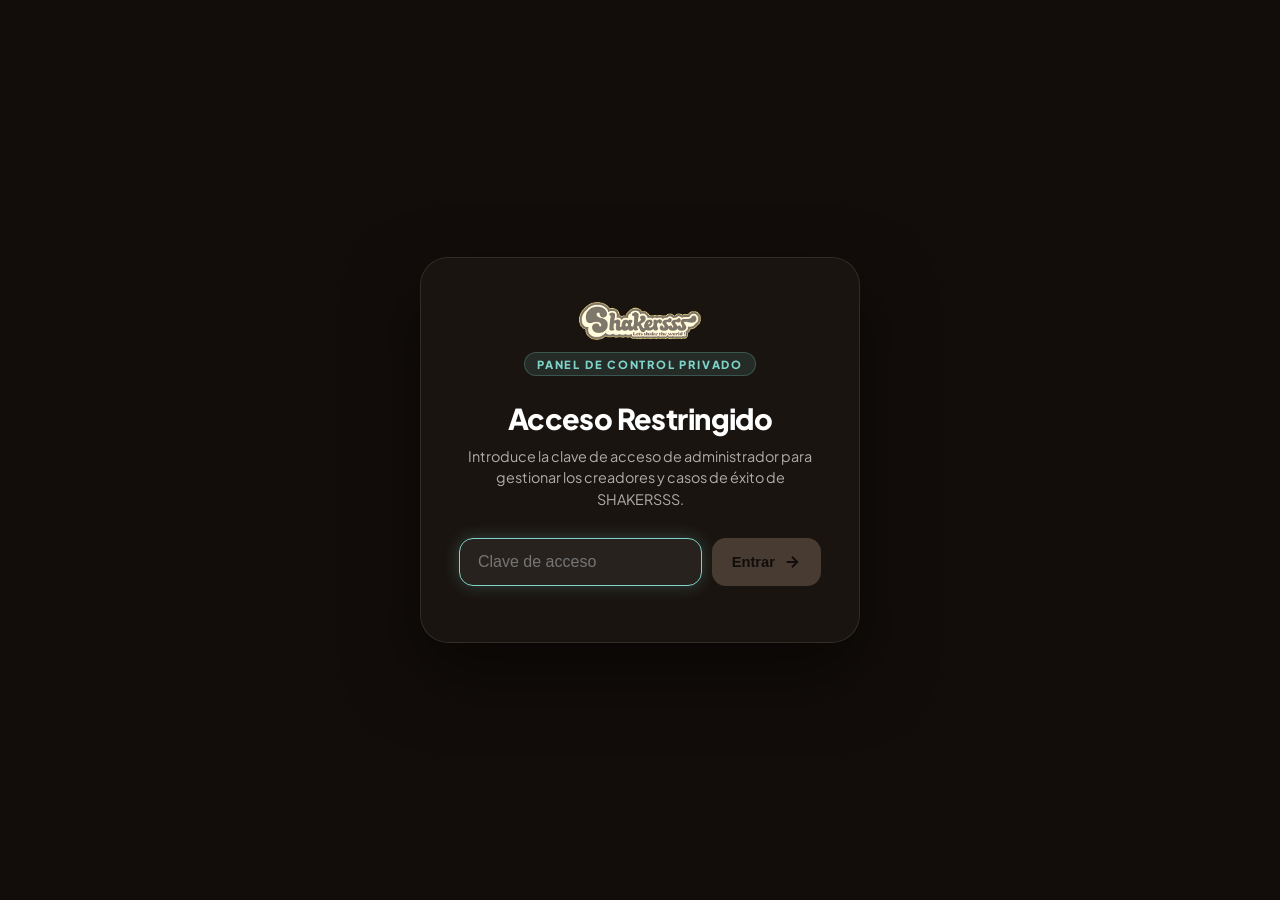
==== admin.html @ 3b6d0bcb "Initial commit: SHAKERSSS complete site (index, roster, contact, admin CMS)" ====
<!DOCTYPE html>
<html lang="es">
<head>
    <meta charset="UTF-8">
    <meta name="viewport" content="width=device-width, initial-scale=1.0">
    <title>SHAKERSSS — CMS Admin Panel</title>
    <meta name="robots" content="noindex, nofollow">
    <link rel="preconnect" href="https://fonts.googleapis.com">
    <link rel="preconnect" href="https://fonts.gstatic.com" crossorigin>
    <link href="https://fonts.googleapis.com/css2?family=Antonio:wght@700&family=Plus+Jakarta+Sans:wght@400;500;600;700;800&display=swap" rel="stylesheet">
    <link rel="stylesheet" href="styles.css?v=admin_sync">
    <link rel="stylesheet" href="admin.css?v=canonical_v2">
    <link rel="icon" type="image/png" href="shakersss_logo.png">
</head>
<body class="admin-body">

    <!-- ========== LOGIN / PIN OVERLAY ========== -->
    <div class="admin-lock-screen" id="lock-screen">
        <div class="lock-card">
            <div class="lock-brand">
                <img src="shakersss_logo.png" alt="SHAKERSSS" class="lock-logo">
                <span class="lock-tag">PANEL DE CONTROL PRIVADO</span>
            </div>
            <h1 class="lock-title">Acceso Restringido</h1>
            <p class="lock-subtitle">Introduce la clave de acceso de administrador para gestionar los creadores y casos de éxito de SHAKERSSS.</p>
            
            <form id="lock-form" class="lock-form">
                <div class="input-wrap">
                    <input type="password" id="admin-pin" class="lock-input" placeholder="Clave de acceso" autocomplete="current-password" required>
                    <button type="submit" class="lock-submit-btn" id="lock-btn">
                        <span>Entrar</span>
                        <svg viewBox="0 0 24 24" fill="none" stroke="currentColor" stroke-width="2.5"><path d="M5 12h14M12 5l7 7-7 7"/></svg>
                    </button>
                </div>
                <p class="lock-error" id="lock-error">Clave incorrecta. Inténtalo de nuevo.</p>

            </form>
        </div>
    </div>

    <!-- ========== MAIN ADMIN APPLICATION ========== -->
    <div class="admin-app" id="admin-app" style="display: none;">
        
        <!-- Header -->
        <header class="admin-header">
            <div class="admin-header-left">
                <a href="index.html" target="_blank" class="admin-brand">
                    <img src="shakersss_logo.png" alt="SHAKERSSS" class="admin-logo">
                    <span class="badge-cms">CMS ADMIN</span>
                </a>
                <div class="db-status-pill" id="db-status-pill">
                    <span class="status-dot" id="status-dot"></span>
                    <span class="status-text" id="status-text">Almacenamiento Local (Listo)</span>
                </div>
            </div>

            <div class="admin-header-right">
                <a href="index.html" target="_blank" class="btn-preview">
                    <svg viewBox="0 0 24 24" fill="none" stroke="currentColor" stroke-width="2"><path d="M18 13v6a2 2 0 0 1-2 2H5a2 2 0 0 1-2-2V8a2 2 0 0 1 2-2h6M15 3h6v6M10 14L21 3"/></svg>
                    <span>Ver Home</span>
                </a>
                <a href="roster.html" target="_blank" class="btn-preview">
                    <svg viewBox="0 0 24 24" fill="none" stroke="currentColor" stroke-width="2"><rect x="3" y="3" width="18" height="18" rx="2" ry="2"/><line x1="3" y1="9" x2="21" y2="9"/><line x1="9" y1="21" x2="9" y2="9"/></svg>
                    <span>Ver Roster</span>
                </a>
                <button class="btn-logout" id="btn-logout" title="Cerrar Sesión">
                    <svg viewBox="0 0 24 24" fill="none" stroke="currentColor" stroke-width="2"><path d="M9 21H5a2 2 0 0 1-2-2V5a2 2 0 0 1 2-2h4M16 17l5-5-5-5M21 12H9"/></svg>
                </button>
            </div>
        </header>

        <!-- Navigation Tabs -->
        <nav class="admin-nav-tabs">
            <button class="nav-tab is-active" data-tab="tab-creators">
                <svg viewBox="0 0 24 24" fill="none" stroke="currentColor" stroke-width="2"><path d="M17 21v-2a4 4 0 0 0-4-4H5a4 4 0 0 0-4 4v2"/><circle cx="9" cy="7" r="4"/><path d="M23 21v-2a4 4 0 0 0-3-3.87"/><path d="M16 3.13a4 4 0 0 1 0 7.75"/></svg>
                <span>Creadores (Cajas 3D & Roster)</span>
                <span class="tab-counter" id="creators-count">50</span>
            </button>
            <button class="nav-tab" data-tab="tab-cases">
                <svg viewBox="0 0 24 24" fill="none" stroke="currentColor" stroke-width="2"><circle cx="12" cy="12" r="10"/><path d="M12 6v6l4 2"/></svg>
                <span>Casos de Éxito (Boles)</span>
                <span class="tab-counter" id="cases-count">7</span>
            </button>
            <button class="nav-tab" data-tab="tab-supabase">
                <svg viewBox="0 0 24 24" fill="none" stroke="currentColor" stroke-width="2"><ellipse cx="12" cy="5" rx="9" ry="3"/><path d="M21 12c0 1.66-4 3-9 3s-9-1.34-9-3"/><path d="M3 5v14c0 1.66 4 3 9 3s9-1.34 9-3V5"/></svg>
                <span>Supabase & Base de Datos</span>
            </button>
        </nav>

        <!-- Tab Content Containers -->
        <main class="admin-main">
            
            <!-- ================= TAB 1: CREADORES ================= -->
            <section class="tab-pane is-active" id="tab-creators">
                <div class="pane-header">
                    <div>
                        <h2 class="pane-title">Gestión de Creadores (<span id="creators-count">0</span>)</h2>
                        <p class="pane-subtitle">Edita los creadores. Los primeros 20 se reflejan como cajas de cereales 3D en la Home, y todos los 50 en la cuadrícula de Roster.</p>
                    </div>
                    <div class="pane-actions">
                        <div class="search-box">
                            <svg viewBox="0 0 24 24" fill="none" stroke="currentColor" stroke-width="2"><circle cx="11" cy="11" r="8"/><line x1="21" y1="21" x2="16.65" y2="16.65"/></svg>
                            <input type="text" id="search-creators" placeholder="Buscar creador...">
                        </div>
                        <button class="btn-secondary btn-mass-upload-trigger" id="btn-mass-upload-open" type="button" title="Subir múltiples fotos de creadores con recorte IA automático">
                            <svg viewBox="0 0 24 24" fill="none" stroke="currentColor" stroke-width="2.5"><polygon points="13 2 3 14 12 14 11 22 21 10 12 10 13 2"/></svg>
                            <span>⚡ Subir en Masa</span>
                        </button>
                        <button class="btn-primary" id="btn-add-creator" type="button">
                            <svg viewBox="0 0 24 24" fill="none" stroke="currentColor" stroke-width="2.5"><line x1="12" y1="5" x2="12" y2="19"/><line x1="5" y1="12" x2="19" y2="12"/></svg>
                            <span>Añadir Creador</span>
                        </button>
                        <button class="btn-danger-outline btn-clear-all-creators" id="btn-clear-all-creators" type="button" title="Borrar todos los creadores actuales">
                            <svg viewBox="0 0 24 24" fill="none" stroke="currentColor" stroke-width="2"><polyline points="3 6 5 6 21 6"/><path d="M19 6v14a2 2 0 0 1-2 2H7a2 2 0 0 1-2-2V6m3 0V4a2 2 0 0 1 2-2h4a2 2 0 0 1 2 2v2"/></svg>
                            <span>Vaciar</span>
                        </button>
                    </div>
                </div>

                <!-- Creators Grid -->
                <div class="creators-admin-grid" id="creators-grid">
                    <!-- Injected dynamically via JS -->
                </div>
            </section>

            <!-- ================= TAB 2: CASOS DE ÉXITO ================= -->
            <section class="tab-pane" id="tab-cases">
                <div class="pane-header">
                    <div>
                        <h2 class="pane-title">Gestión de Casos de Éxito</h2>
                        <p class="pane-subtitle">Edita las campañas virales, marcas, métricas, fotos y el color de los boles de cereales saturados en la sección Success Cases.</p>
                    </div>
                    <div class="pane-actions">
                        <button class="btn-primary" id="btn-add-case">
                            <svg viewBox="0 0 24 24" fill="none" stroke="currentColor" stroke-width="2.5"><line x1="12" y1="5" x2="12" y2="19"/><line x1="5" y1="12" x2="19" y2="12"/></svg>
                            <span>Añadir Caso de Éxito</span>
                        </button>
                    </div>
                </div>

                <!-- Cases Grid -->
                <div class="cases-admin-grid" id="cases-grid">
                    <!-- Injected dynamically via JS -->
                </div>
            </section>

            <!-- ================= TAB 3: SUPABASE & AJUSTES ================= -->
            <section class="tab-pane" id="tab-supabase">
                <div class="supabase-dashboard-layout">
                    
                    <!-- Left: Supabase Config Card -->
                    <div class="config-card">
                        <div class="config-header">
                            <div class="config-icon-wrap">
                                <svg viewBox="0 0 24 24" fill="none" stroke="currentColor" stroke-width="2"><path d="M12 2L2 7l10 5 10-5-10-5zM2 17l10 5 10-5M2 12l10 5 10-5"/></svg>
                            </div>
                            <div>
                                <h3 class="config-title">¿Se necesita Supabase?</h3>
                                <p class="config-desc">Te lo explicamos de forma transparente:</p>
                            </div>
                        </div>

                        <div class="info-callout">
                            <p><strong>1. Modo Local (Activo ahora mismo):</strong> Todos los cambios que hagas aquí ya se guardan automáticamente en tu navegador (LocalStorage). Perfecto para probar, previsualizar y editar al instante sin configurar nada.</p>
                            <p><strong>2. ¿Cuándo se necesita Supabase?:</strong> Si quieres que tú o tu equipo editéis el catálogo desde cualquier ordenador o móvil, y que **cualquier visitante en internet** vea los cambios en tiempo real en la web publicada, entonces **SÍ se necesita Supabase** (que es 100% gratuito).</p>
                        </div>

                        <form id="supabase-config-form" class="config-form">
                            <div class="form-group">
                                <label for="supabase-url" class="form-label">Project URL de Supabase</label>
                                <input type="url" id="supabase-url" class="form-input" placeholder="https://tu-proyecto.supabase.co">
                            </div>
                            <div class="form-group">
                                <label for="supabase-key" class="form-label">Anon / Public API Key</label>
                                <input type="password" id="supabase-key" class="form-input" placeholder="eyJhbGciOiJIUzI1NiIsInR5cCI6IkpXVCJ9...">
                            </div>

                            <div class="form-buttons-row">
                                <button type="submit" class="btn-primary" id="btn-save-supabase">
                                    <svg viewBox="0 0 24 24" fill="none" stroke="currentColor" stroke-width="2"><path d="M19 21H5a2 2 0 0 1-2-2V5a2 2 0 0 1 2-2h11l5 5v11a2 2 0 0 1-2 2z"/><polyline points="17 21 17 13 7 13 7 21"/><polyline points="7 3 7 8 15 8"/></svg>
                                    <span>Guardar y Conectar Supabase</span>
                                </button>
                                <button type="button" class="btn-secondary" id="btn-disconnect-supabase">
                                    <span>Desconectar</span>
                                </button>
                            </div>
                        </form>
                    </div>

                    <!-- Right: SQL Setup & Backup Card -->
                    <div class="config-card">
                        <h3 class="config-title">Esquema SQL para Supabase (1 Clic)</h3>
                        <p class="config-desc">Copia este script y pégalo en el <em>SQL Editor</em> de tu panel de Supabase para crear las tablas automáticamente:</p>
                        
                        <div class="sql-code-block">
                            <button class="btn-copy-sql" id="btn-copy-sql" title="Copiar código SQL">
                                <svg viewBox="0 0 24 24" fill="none" stroke="currentColor" stroke-width="2"><rect x="9" y="9" width="13" height="13" rx="2" ry="2"/><path d="M5 15H4a2 2 0 0 1-2-2V4a2 2 0 0 1 2-2h9a2 2 0 0 1 2 2v1"/></svg>
                                <span>Copiar SQL</span>
                            </button>
                            <pre><code id="sql-code">-- 1. Tabla de Creadores y Nuevos Campos (Bio, Categoría, Redes, Métricas, Portadas de Caja)
CREATE TABLE IF NOT EXISTS creators (
    id TEXT PRIMARY KEY,
    name TEXT NOT NULL,
    photo TEXT NOT NULL,
    "pngPhoto" TEXT DEFAULT '',
    "boxSettings" JSONB DEFAULT NULL,
    color TEXT NOT NULL DEFAULT '#E63946',
    "inBoxes" BOOLEAN DEFAULT true,
    category TEXT DEFAULT 'Lifestyle & Trends',
    bio TEXT DEFAULT '',
    instagram TEXT DEFAULT '',
    tiktok TEXT DEFAULT '',
    youtube TEXT DEFAULT '',
    metrics TEXT DEFAULT '',
    created_at TIMESTAMP WITH TIME ZONE DEFAULT NOW()
);

-- Si la tabla creators ya existía previamente, añade las nuevas columnas automáticamente:
ALTER TABLE creators ADD COLUMN IF NOT EXISTS "pngPhoto" TEXT DEFAULT '';
ALTER TABLE creators ADD COLUMN IF NOT EXISTS "boxSettings" JSONB DEFAULT NULL;
ALTER TABLE creators ADD COLUMN IF NOT EXISTS category TEXT DEFAULT 'Lifestyle & Trends';
ALTER TABLE creators ADD COLUMN IF NOT EXISTS bio TEXT DEFAULT '';
ALTER TABLE creators ADD COLUMN IF NOT EXISTS instagram TEXT DEFAULT '';
ALTER TABLE creators ADD COLUMN IF NOT EXISTS tiktok TEXT DEFAULT '';
ALTER TABLE creators ADD COLUMN IF NOT EXISTS youtube TEXT DEFAULT '';
ALTER TABLE creators ADD COLUMN IF NOT EXISTS metrics TEXT DEFAULT '';

-- 2. Tabla de Casos de Éxito
CREATE TABLE IF NOT EXISTS success_cases (
    id TEXT PRIMARY KEY,
    brand TEXT NOT NULL,
    title TEXT NOT NULL,
    meta TEXT NOT NULL,
    photo TEXT NOT NULL,
    bowl TEXT NOT NULL DEFAULT 'bol_mint.png?v=sat_v2',
    spoon TEXT DEFAULT 'cuchara_1.png',
    "spoonSide" TEXT DEFAULT 'spoon-left',
    stain TEXT DEFAULT 'stain-top-right',
    created_at TIMESTAMP WITH TIME ZONE DEFAULT NOW()
);

-- 3. Habilitar lectura y escritura pública en base de datos
ALTER TABLE creators ENABLE ROW LEVEL SECURITY;
ALTER TABLE success_cases ENABLE ROW LEVEL SECURITY;

DROP POLICY IF EXISTS "Lectura pública de creadores" ON creators;
CREATE POLICY "Lectura pública de creadores" ON creators FOR SELECT USING (true);

DROP POLICY IF EXISTS "Escritura pública de creadores" ON creators;
CREATE POLICY "Escritura pública de creadores" ON creators FOR ALL USING (true);

DROP POLICY IF EXISTS "Lectura pública de casos" ON success_cases;
CREATE POLICY "Lectura pública de casos" ON success_cases FOR SELECT USING (true);

DROP POLICY IF EXISTS "Escritura pública de casos" ON success_cases;
CREATE POLICY "Escritura pública de casos" ON success_cases FOR ALL USING (true);

-- 4. Bucket de Supabase Storage para Subida de Fotos
INSERT INTO storage.buckets (id, name, public) 
VALUES ('shakersss-media', 'shakersss-media', true)
ON CONFLICT (id) DO UPDATE SET public = true;

-- Políticas de Supabase Storage para el bucket 'shakersss-media'
DROP POLICY IF EXISTS "Lectura pública de imágenes shakersss" ON storage.objects;
CREATE POLICY "Lectura pública de imágenes shakersss" ON storage.objects 
FOR SELECT USING (bucket_id = 'shakersss-media');

DROP POLICY IF EXISTS "Subida pública de imágenes shakersss" ON storage.objects;
CREATE POLICY "Subida pública de imágenes shakersss" ON storage.objects 
FOR INSERT WITH CHECK (bucket_id = 'shakersss-media');

DROP POLICY IF EXISTS "Actualización de imágenes shakersss" ON storage.objects;
CREATE POLICY "Actualización de imágenes shakersss" ON storage.objects 
FOR UPDATE USING (bucket_id = 'shakersss-media');</code></pre>
                        </div>

                        <!-- Data Tools -->
                        <div class="data-tools-section">
                            <h4 class="tools-title">Sincronización & Herramientas de Respaldo</h4>
                            <div class="tools-buttons">
                                <button type="button" class="btn-primary" id="btn-seed-supabase">
                                    <svg viewBox="0 0 24 24" fill="none" stroke="currentColor" stroke-width="2"><path d="M21 15v4a2 2 0 0 1-2 2H5a2 2 0 0 1-2-2v-4M17 8l-5-5-5 5M12 3v12"/></svg>
                                    <span>Subir Catálogo a Supabase</span>
                                </button>
                                <button type="button" class="btn-outline" id="btn-export-json">
                                    <svg viewBox="0 0 24 24" fill="none" stroke="currentColor" stroke-width="2"><path d="M21 15v4a2 2 0 0 1-2 2H5a2 2 0 0 1-2-2v-4M7 10l5 5 5-5M12 15V3"/></svg>
                                    <span>Exportar Backup (JSON)</span>
                                </button>
                                <label class="btn-outline">
                                    <svg viewBox="0 0 24 24" fill="none" stroke="currentColor" stroke-width="2"><path d="M21 15v4a2 2 0 0 1-2 2H5a2 2 0 0 1-2-2v-4M17 8l-5-5-5 5M12 3v12"/></svg>
                                    <span>Importar JSON</span>
                                    <input type="file" id="import-json-file" accept=".json" style="display: none;">
                                </label>
                                <button type="button" class="btn-danger-outline" id="btn-reset-defaults">
                                    <svg viewBox="0 0 24 24" fill="none" stroke="currentColor" stroke-width="2"><polyline points="1 4 1 10 7 10"/><path d="M3.51 15a9 9 0 1 0 2.13-9.36L1 10"/></svg>
                                    <span>Restaurar Valores de Fábrica</span>
                                </button>
                            </div>
                        </div>

                    </div>
                </div>
            </section>
        </main>
    <!-- ========== MASS UPLOAD MODAL ========== -->
    <div class="admin-modal" id="mass-upload-modal">
        <div class="modal-overlay" id="mass-modal-overlay"></div>
        <div class="modal-card modal-card-mass">
            <div class="modal-header">
                <div class="mass-modal-header-text">
                    <div class="mass-header-badge">
                        <svg viewBox="0 0 24 24" fill="none" stroke="currentColor" stroke-width="2.5"><polygon points="13 2 3 14 12 14 11 22 21 10 12 10 13 2"/></svg>
                        <span>AUTOMATIZACIÓN IA</span>
                    </div>
                    <h3 class="modal-title">Subida en Masa de Creadores</h3>
                    <p class="mass-modal-desc">Sube múltiples imágenes a la vez. El sistema rellenará de forma predeterminada todos los datos y extraerá automáticamente el <strong>PNG recortado del sujeto con IA</strong> para cada caja de cereales 3D.</p>
                </div>
                <button type="button" class="modal-close-btn" id="mass-modal-close">&times;</button>
            </div>

            <div class="mass-modal-body">
                <!-- Dropzone Area -->
                <div class="mass-dropzone" id="mass-dropzone">
                    <input type="file" id="mass-files-input" multiple accept="image/*" class="file-input-hidden">
                    <div class="mass-dropzone-inner">
                        <div class="mass-dropzone-icon">
                            <svg viewBox="0 0 24 24" fill="none" stroke="currentColor" stroke-width="2"><path d="M21 15v4a2 2 0 0 1-2 2H5a2 2 0 0 1-2-2v-4M17 8l-5-5-5 5M12 3v12"/></svg>
                        </div>
                        <h4 class="mass-dropzone-h">Arrastra y suelta aquí las imágenes de los creadores</h4>
                        <p class="mass-dropzone-sub">Puedes arrastrar decenas de fotos a la vez (JPG, PNG, WEBP)</p>
                        <button type="button" class="btn-primary mass-browse-btn" id="btn-mass-browse">
                            <svg viewBox="0 0 24 24" fill="none" stroke="currentColor" stroke-width="2"><rect x="3" y="3" width="18" height="18" rx="2" ry="2"/><circle cx="8.5" cy="8.5" r="1.5"/><polyline points="21 15 16 10 5 21"/></svg>
                            <span>Explorar Archivos en tu Equipo</span>
                        </button>
                    </div>
                </div>

                <!-- Intelligent Defaults Config Bar -->
                <div class="mass-defaults-bar">
                    <div class="mass-default-item">
                        <label class="form-label" for="mass-default-category">Categoría Predeterminada</label>
                        <select id="mass-default-category" class="form-input">
                            <option value="Lifestyle & Trends" selected>Lifestyle & Trends</option>
                            <option value="Moda y Música">Moda y Música</option>
                            <option value="Gaming & Streaming">Gaming & Streaming</option>
                            <option value="Fitness & Wellness">Fitness & Wellness</option>
                            <option value="Tech & Future">Tech & Future</option>
                            <option value="Food & Gastro">Food & Gastro</option>
                            <option value="Comedy & Viral">Comedy & Viral</option>
                            <option value="Digital Art & 3D">Digital Art & 3D</option>
                            <option value="Travel & Adventure">Travel & Adventure</option>
                        </select>
                    </div>
                    <div class="mass-default-item">
                        <label class="form-label" for="mass-default-metrics">Métricas Predeterminadas</label>
                        <input type="text" id="mass-default-metrics" class="form-input" value="+500K Seguidores · 9.8% Engagement · España">
                    </div>
                    <div class="mass-default-item mass-default-toggle-wrap">
                        <label class="form-label">Aparición en Home</label>
                        <label class="toggle-switch">
                            <input type="checkbox" id="mass-default-inboxes" checked>
                            <span class="toggle-slider"></span>
                            <span class="toggle-label">Cajas 3D</span>
                        </label>
                    </div>
                </div>

                <!-- Processing Progress Bar -->
                <div class="mass-progress-wrap" id="mass-progress-wrap" style="display: none;">
                    <div class="mass-progress-header">
                        <span class="mass-progress-title" id="mass-progress-title">Procesando imágenes y siluetas IA...</span>
                        <span class="mass-progress-count" id="mass-progress-count">0 / 0</span>
                    </div>
                    <div class="mass-bar-bg">
                        <div class="mass-bar-fill" id="mass-bar-fill" style="width: 0%;"></div>
                    </div>
                    <p class="mass-progress-hint" id="mass-progress-hint">Iniciando pipeline de IA...</p>
                </div>

                <!-- Items Queue Preview Table -->
                <div class="mass-queue-card" id="mass-queue-card" style="display: none;">
                    <div class="mass-queue-head">
                        <h4 class="mass-queue-title">Creadores detectados (<span id="mass-queue-num">0</span>)</h4>
                        <div class="mass-queue-actions">
                            <span class="mass-queue-tip">💡 Puedes editar el nombre asignado a cada uno antes de subir</span>
                            <button type="button" class="btn-clear-queue" id="btn-mass-clear">Limpiar selección</button>
                        </div>
                    </div>
                    <div class="mass-queue-list" id="mass-queue-list">
                        <!-- Injected dynamic rows -->
                    </div>
                </div>
            </div>

            <div class="modal-footer">
                <button type="button" class="btn-secondary" id="btn-mass-cancel">Cancelar</button>
                <button type="button" class="btn-primary btn-mass-execute" id="btn-mass-execute" disabled>
                    <svg viewBox="0 0 24 24" fill="none" stroke="currentColor" stroke-width="2.5"><polygon points="13 2 3 14 12 14 11 22 21 10 12 10 13 2"/></svg>
                    <span id="btn-mass-execute-text">Subir y Recortar con IA (0 imágenes)</span>
                </button>
            </div>
        </div>
    </div>

    <!-- ========== EDIT CREATOR MODAL ========== -->
    <div class="admin-modal" id="creator-modal">
        <div class="modal-overlay" id="creator-modal-overlay"></div>
        <div class="modal-card">
            <div class="modal-header">
                <h3 class="modal-title" id="creator-modal-title">Editar Creador</h3>
                <button type="button" class="modal-close-btn" id="creator-modal-close">&times;</button>
            </div>
            <form id="creator-edit-form" class="modal-form" novalidate>
                <input type="hidden" id="creator-edit-id">

                <!-- Visual Preview Header (Profile Avatar, PNG Cutout, 3D Box) -->
                <div class="form-preview-row">
                    <div class="preview-mini-col">
                        <span class="preview-col-tag">Foto Perfil</span>
                        <div class="creator-preview-avatar">
                            <img src="" alt="" id="creator-preview-img">
                        </div>
                    </div>
                    <div class="preview-mini-col">
                        <span class="preview-col-tag">Recorte PNG</span>
                        <div class="creator-preview-png-frame checkerboard-bg">
                            <img src="" alt="" id="creator-preview-png">
                            <span class="png-empty-hint" id="png-empty-hint">Sin PNG</span>
                        </div>
                    </div>
                    <div class="preview-mini-col">
                        <span class="preview-col-tag">Caja 3D</span>
                        <div class="creator-preview-box" id="creator-preview-box" style="background-color: #E63946;">
                            <span class="preview-box-label">Caja 3D</span>
                            <span class="preview-box-name" id="creator-preview-box-name">Luna</span>
                        </div>
                    </div>
                    <div class="creator-preview-meta-badge">
                        <span class="preview-category-text" id="creator-preview-category">Lifestyle & Fashion</span>
                    </div>
                </div>

                <!-- Basic Info -->
                <div class="form-row-2">
                    <div class="form-group">
                        <label class="form-label" for="creator-name">Nombre del Creador *</label>
                        <input type="text" id="creator-name" class="form-input" required placeholder="Ej: Luna">
                    </div>
                    <div class="form-group">
                        <label class="form-label" for="creator-category">Nicho / Categoría *</label>
                        <input type="text" id="creator-category" class="form-input" list="creator-category-list" required placeholder="Ej: Lifestyle & Fashion">
                        <datalist id="creator-category-list">
                            <option value="Lifestyle & Fashion">
                            <option value="Gaming & Streaming">
                            <option value="Fitness & Wellness">
                            <option value="Tech & Future">
                            <option value="Food & Gastro">
                            <option value="Comedy & Viral">
                            <option value="Music & DJ">
                            <option value="Art & Design">
                            <option value="Travel & Adventure">
                            <option value="Entertainment & Show">
                        </datalist>
                    </div>
                </div>

                <!-- ================= IMAGE SLOTS (SIDE BY SIDE IN WIDE MODAL) ================= -->
                <div class="image-slots-grid">

                    <!-- HUECO 1: FOTO DE PERFIL -->
                    <div class="image-slot-card">
                        <div class="image-source-header">
                            <div class="slot-title-wrap">
                                <span class="slot-number-badge">1</span>
                                <div>
                                    <label class="form-label">Foto de Perfil (Con fondo) *</label>
                                    <span class="slot-desc">Foto original para tarjeta, avatar y roster</span>
                                </div>
                            </div>
                            <div class="image-source-tabs">
                                <button type="button" class="img-tab-btn is-active" id="creator-tab-file-btn">
                                    <svg viewBox="0 0 24 24" fill="none" stroke="currentColor" stroke-width="2"><path d="M21 15v4a2 2 0 0 1-2 2H5a2 2 0 0 1-2-2v-4M17 8l-5-5-5 5M12 3v12"/></svg>
                                    <span>Subir Archivo</span>
                                </button>
                                <button type="button" class="img-tab-btn" id="creator-tab-url-btn">
                                    <svg viewBox="0 0 24 24" fill="none" stroke="currentColor" stroke-width="2"><circle cx="12" cy="12" r="10"/><line x1="2" y1="12" x2="22" y2="12"/><path d="M12 2a15.3 15.3 0 0 1 4 10 15.3 15.3 0 0 1-4 10 15.3 15.3 0 0 1-4-10 15.3 15.3 0 0 1 4-10z"/></svg>
                                    <span>Pegar URL</span>
                                </button>
                            </div>
                        </div>

                        <!-- File Dropzone Pane -->
                        <div class="img-tab-pane is-active" id="creator-pane-file">
                            <div class="file-dropzone" id="creator-dropzone">
                                <input type="file" id="creator-file-input" accept="image/*" class="file-input-hidden">
                                <div class="dropzone-content">
                                    <div class="dropzone-icon">
                                        <svg viewBox="0 0 24 24" fill="none" stroke="currentColor" stroke-width="2"><rect x="3" y="3" width="18" height="18" rx="2" ry="2"/><circle cx="8.5" cy="8.5" r="1.5"/><polyline points="21 15 16 10 5 21"/></svg>
                                    </div>
                                    <p class="dropzone-prompt"><strong>Arrastra la foto de perfil aquí</strong> o haz clic para explorarla</p>
                                    <p class="dropzone-sub">JPG, PNG o WEBP</p>
                                    <div class="upload-status-pill" id="creator-upload-status" style="display: none;"></div>
                                </div>
                            </div>
                        </div>

                        <!-- URL Pane -->
                        <div class="img-tab-pane" id="creator-pane-url" style="display: none;">
                            <input type="text" id="creator-photo" class="form-input" placeholder="https://images.unsplash.com/photo-...">
                        </div>

                        <!-- Auto-Cutout AI Action Button -->
                        <div class="auto-cutout-action-row">
                            <button type="button" class="btn-magic-cutout" id="btn-auto-cutout">
                                <span class="magic-sparkle">🪄</span>
                                <span>Recortar Sujeto a PNG con IA</span>
                            </button>
                            <div class="auto-cutout-status" id="creator-cutout-status" style="display: none;"></div>
                        </div>
                    </div>

                    <!-- HUECO 2: FOTO PNG RECORTADA -->
                    <div class="image-slot-card slot-png-card">
                        <div class="image-source-header">
                            <div class="slot-title-wrap">
                                <span class="slot-number-badge badge-png">2</span>
                                <div>
                                    <label class="form-label">Foto PNG Recortada (Silueta Transparente)</label>
                                    <span class="slot-desc">Sujeto sin fondo para portada de caja de cereales</span>
                                </div>
                            </div>
                            <div class="image-source-tabs">
                                <button type="button" class="img-tab-btn is-active" id="creator-png-tab-file-btn">
                                    <svg viewBox="0 0 24 24" fill="none" stroke="currentColor" stroke-width="2"><path d="M21 15v4a2 2 0 0 1-2 2H5a2 2 0 0 1-2-2v-4M17 8l-5-5-5 5M12 3v12"/></svg>
                                    <span>Subir PNG</span>
                                </button>
                                <button type="button" class="img-tab-btn" id="creator-png-tab-url-btn">
                                    <svg viewBox="0 0 24 24" fill="none" stroke="currentColor" stroke-width="2"><circle cx="12" cy="12" r="10"/><line x1="2" y1="12" x2="22" y2="12"/><path d="M12 2a15.3 15.3 0 0 1 4 10 15.3 15.3 0 0 1-4 10 15.3 15.3 0 0 1-4-10 15.3 15.3 0 0 1 4-10z"/></svg>
                                    <span>Pegar URL</span>
                                </button>
                            </div>
                        </div>

                        <!-- PNG File Dropzone Pane -->
                        <div class="img-tab-pane is-active" id="creator-png-pane-file">
                            <div class="file-dropzone dropzone-checkerboard" id="creator-png-dropzone">
                                <input type="file" id="creator-png-file-input" accept="image/png,image/webp,image/*" class="file-input-hidden">
                                <div class="dropzone-content">
                                    <div class="dropzone-icon icon-png">
                                        <svg viewBox="0 0 24 24" fill="none" stroke="currentColor" stroke-width="2"><path d="M21 15v4a2 2 0 0 1-2 2H5a2 2 0 0 1-2-2v-4M7 10l5-5 5 5M12 15V3"/></svg>
                                    </div>
                                    <p class="dropzone-prompt"><strong>Arrastra tu PNG transparente aquí</strong> o genera uno con IA</p>
                                    <p class="dropzone-sub">PNG o WEBP sin fondo</p>
                                    <div class="upload-status-pill" id="creator-png-upload-status" style="display: none;"></div>
                                </div>
                            </div>
                        </div>

                        <!-- PNG URL Pane -->
                        <div class="img-tab-pane" id="creator-png-pane-url" style="display: none;">
                            <input type="text" id="creator-png-photo" class="form-input" placeholder="https://... o generado automáticamente">
                        </div>
                    </div>

                </div>

                <!-- Appearance, In-Boxes & Metrics Row -->
                <div class="form-row-3">
                    <div class="form-group">
                        <label class="form-label" for="creator-color">Color de la Caja</label>
                        <div class="color-picker-wrap">
                            <input type="color" id="creator-color" class="color-input" value="#E63946">
                            <input type="text" id="creator-color-text" class="form-input hex-input" value="#E63946">
                        </div>
                    </div>
                    <div class="form-group">
                        <label class="form-label">Aparición en Home</label>
                        <label class="toggle-switch">
                            <input type="checkbox" id="creator-in-boxes" checked>
                            <span class="toggle-slider"></span>
                            <span class="toggle-label">Mostrar en Cajas 3D</span>
                        </label>
                    </div>
                    <div class="form-group">
                        <label class="form-label" for="creator-metrics">Métricas Destacadas</label>
                        <input type="text" id="creator-metrics" class="form-input" placeholder="Ej: +1.8M Seguidores · 9.4% Engagement · 82% ES">
                    </div>
                </div>

                <!-- ================= CEREAL BOX TEXTURE EDITOR ================= -->
                <div class="cereal-box-studio-card" id="cereal-box-studio-card">
                    <div class="studio-header">
                        <div class="studio-header-left">
                            <h4 class="studio-title">Editor de Textura</h4>
                            <span class="studio-subtitle">Lo que ves aquí es la textura final de la caja</span>
                        </div>
                        <button type="button" class="btn-studio-reset" id="btn-studio-reset" title="Restablecer ajustes a valores recomendados">
                            <svg viewBox="0 0 24 24" fill="none" stroke="currentColor" stroke-width="2"><path d="M3 12a9 9 0 1 0 9-9 9.75 9.75 0 0 0-6.74 2.74L3 8"/><path d="M3 3v5h5"/></svg>
                            <span>Restablecer</span>
                        </button>
                    </div>

                    <div class="studio-body">
                        <!-- Left: Live Texture Canvas (1:1 render at 320x400) -->
                        <div class="studio-viewer-container">
                            <div class="studio-viewer-stage" id="studio-viewer-stage">
                                <div class="box-front studio-box-front" id="studio-box-front" style="--box-color: #E63946; --studio-box-color: #E63946;">
                                    <!-- Layer 2: Name in Antonio Bold -->
                                    <div class="box-front-name-layer studio-name-layer" id="studio-name-layer">
                                        <span class="box-front-creator-name studio-creator-name" id="studio-creator-name">LUNA</span>
                                    </div>
                                    <!-- Layer 3: Cutout PNG -->
                                    <div class="box-front-cutout-wrap studio-cutout-wrap" id="studio-cutout-wrap">
                                        <img class="box-front-cutout-img studio-cutout-img" id="studio-cutout-img" src="" alt="Silueta Creador">
                                    </div>
                                    <!-- Layer 4: Side Badges matching reference -->
                                    <div class="box-front-badge studio-badge box-front-badge-left studio-badge-left" id="studio-badge-left">
                                        <span class="badge-label">Especializado en</span>
                                        <span class="badge-val" id="studio-badge-category">Moda y música</span>
                                    </div>
                                    <div class="box-front-badge studio-badge box-front-badge-right studio-badge-right" id="studio-badge-right">
                                        <span class="badge-val" id="studio-badge-metrics">+500k</span>
                                        <span class="badge-label">seguidores</span>
                                    </div>
                                    <!-- Layer 5: Top Overlay Template -->
                                    <img class="box-front-overlay studio-box-overlay" src="plantilla_box.png" alt="SHAKERSSS Box Overlay">
                                </div>
                            </div>

                        </div>

                        <!-- Right: Calibration Sliders -->
                        <div class="studio-controls-grid">
                            <!-- Slider 1: Scale -->
                            <div class="studio-control-group">
                                <div class="studio-control-label-row">
                                    <label class="studio-label" for="slider-studio-scale">Zoom / Escala Silueta</label>
                                    <span class="studio-val-badge" id="val-studio-scale">105%</span>
                                </div>
                                <input type="range" id="slider-studio-scale" class="studio-slider" min="0.60" max="1.60" step="0.02" value="1.05">
                            </div>

                            <!-- Slider 2: Cutout Y (Doble Cap: -160px a +160px) -->
                            <div class="studio-control-group">
                                <div class="studio-control-label-row">
                                    <label class="studio-label" for="slider-studio-y">Posición Vertical Silueta (Y)</label>
                                    <span class="studio-val-badge" id="val-studio-y">0px</span>
                                </div>
                                <input type="range" id="slider-studio-y" class="studio-slider" min="-160" max="160" step="2" value="0">
                            </div>

                            <!-- Slider 3: Cutout X (Doble Cap: -120px a +120px) -->
                            <div class="studio-control-group">
                                <div class="studio-control-label-row">
                                    <label class="studio-label" for="slider-studio-x">Posición Horizontal Silueta (X)</label>
                                    <span class="studio-val-badge" id="val-studio-x">0px</span>
                                </div>
                                <input type="range" id="slider-studio-x" class="studio-slider" min="-120" max="120" step="2" value="0">
                            </div>

                            <!-- Slider 4: Name Size -->
                            <div class="studio-control-group">
                                <div class="studio-control-label-row">
                                    <label class="studio-label" for="slider-studio-name-size">Tamaño Nombre (Antonio Bold)</label>
                                    <span class="studio-val-badge" id="val-studio-name-size">3.0rem</span>
                                </div>
                                <input type="range" id="slider-studio-name-size" class="studio-slider" min="1.8" max="6.0" step="0.1" value="3.0">
                            </div>

                            <!-- Slider 5: Name Y (Rango Ampliado al Doble: 5% a 75%) -->
                            <div class="studio-control-group">
                                <div class="studio-control-label-row">
                                    <label class="studio-label" for="slider-studio-name-y">Altura del Nombre (Y)</label>
                                    <span class="studio-val-badge" id="val-studio-name-y">22%</span>
                                </div>
                                <input type="range" id="slider-studio-name-y" class="studio-slider" min="5" max="75" step="1" value="22">
                            </div>

                            <!-- Slider 6: Contour Stroke -->
                            <div class="studio-control-group">
                                <div class="studio-control-label-row">
                                    <label class="studio-label" for="slider-studio-stroke">Grosor Contorno Nombre</label>
                                    <span class="studio-val-badge" id="val-studio-stroke">4px</span>
                                </div>
                                <input type="range" id="slider-studio-stroke" class="studio-slider" min="0" max="20" step="0.5" value="4">
                            </div>
                        </div>
                    </div>
                </div>

                <!-- Bio / Description -->
                <div class="form-group">
                    <label class="form-label" for="creator-bio">Biografía / Descripción del Creador</label>
                    <textarea id="creator-bio" class="form-textarea" rows="3" placeholder="Describe al creador, su estilo de contenido, su audiencia y potencial de colaboraciones..."></textarea>
                </div>

                <!-- Social Media Handles -->
                <div class="form-group">
                    <label class="form-label">Redes Sociales (Perfil / Enlace)</label>
                    <div class="social-inputs-row">
                        <div class="social-input-wrap">
                            <span class="social-input-prefix">IG</span>
                            <input type="text" id="creator-instagram" class="form-input social-input" placeholder="@usuario o enlace">
                        </div>
                        <div class="social-input-wrap">
                            <span class="social-input-prefix">TT</span>
                            <input type="text" id="creator-tiktok" class="form-input social-input" placeholder="@usuario o enlace">
                        </div>
                        <div class="social-input-wrap">
                            <span class="social-input-prefix">YT</span>
                            <input type="text" id="creator-youtube" class="form-input social-input" placeholder="@canal o enlace">
                        </div>
                    </div>
                </div>

                <div class="modal-footer">
                    <button type="button" class="btn-delete" id="btn-delete-creator">Eliminar</button>
                    <div class="modal-footer-right">
                        <button type="button" class="btn-secondary" id="btn-cancel-creator">Cancelar</button>
                        <button type="submit" class="btn-primary" id="btn-save-creator">Guardar Creador</button>
                    </div>
                </div>
            </form>
        </div>
    </div>

    <!-- ========== MASS UPLOAD CREATORS MODAL (AI CUTOUT BATCH) ========== -->
    <div class="admin-modal" id="mass-upload-modal">
        <div class="modal-overlay" id="mass-modal-overlay"></div>
        <div class="modal-card modal-card-mass">
            <div class="modal-header">
                <div class="mass-modal-header-text">
                    <span class="mass-header-badge">
                        <svg viewBox="0 0 24 24" fill="none" stroke="currentColor" stroke-width="2.5"><polygon points="13 2 3 14 12 14 11 22 21 10 12 10 13 2"/></svg>
                        <span>Subida en Masa + Recorte IA</span>
                    </span>
                    <h3 class="modal-title">Carga Rápida de Creadores</h3>
                    <p class="mass-modal-desc">Sube imágenes de creadores en lote. La IA extraerá automáticamente la silueta sin fondo (PNG transparente) y rellenará de forma inteligente todos los datos.</p>
                </div>
                <button type="button" class="modal-close-btn" id="mass-modal-close" aria-label="Cerrar modal">&times;</button>
            </div>

            <div class="mass-modal-body">
                <!-- Dropzone Area -->
                <div class="mass-dropzone" id="mass-dropzone">
                    <input type="file" id="mass-files-input" accept="image/*" multiple class="file-input-hidden">
                    <div class="mass-dropzone-inner">
                        <div class="mass-dropzone-icon">
                            <svg viewBox="0 0 24 24" fill="none" stroke="currentColor" stroke-width="2">
                                <path d="M21 15v4a2 2 0 0 1-2 2H5a2 2 0 0 1-2-2v-4M17 8l-5-5-5 5M12 3v12"/>
                            </svg>
                        </div>
                        <h4 class="mass-dropzone-h">Arrastra fotos de creadores aquí</h4>
                        <p class="mass-dropzone-sub">PNG, JPG o WEBP — Puedes seleccionar decenas de fotos simultáneamente</p>
                        <button type="button" class="btn-secondary mass-browse-btn" id="btn-mass-browse">
                            <svg viewBox="0 0 24 24" width="16" height="16" fill="none" stroke="currentColor" stroke-width="2.2"><circle cx="12" cy="12" r="10"/><line x1="12" y1="8" x2="12" y2="16"/><line x1="8" y1="12" x2="16" y2="12"/></svg>
                            <span>Seleccionar archivos del ordenador</span>
                        </button>
                    </div>
                </div>

                <!-- Intelligent Defaults Config Bar -->
                <div class="mass-defaults-bar">
                    <div class="mass-default-item">
                        <label class="form-label" for="mass-default-category">Categoría Predeterminada</label>
                        <select id="mass-default-category" class="form-input form-select">
                            <option value="Lifestyle & Trends" selected>Lifestyle & Trends</option>
                            <option value="Fashion & Beauty">Fashion & Beauty</option>
                            <option value="Gaming & Tech">Gaming & Tech</option>
                            <option value="Fitness & Sport">Fitness & Sport</option>
                            <option value="Music & Art">Music & Art</option>
                            <option value="Comedy & Entertainment">Comedy & Entertainment</option>
                            <option value="Food & Travel">Food & Travel</option>
                        </select>
                    </div>
                    <div class="mass-default-item">
                        <label class="form-label" for="mass-default-metrics">Métricas Predeterminadas</label>
                        <input type="text" id="mass-default-metrics" class="form-input" value="+500K Seguidores · 9.8% Engagement · España">
                    </div>
                    <div class="mass-default-item mass-default-toggle-wrap">
                        <label class="form-label">Cajas 3D Home</label>
                        <label class="toggle-switch">
                            <input type="checkbox" id="mass-default-inboxes" checked>
                            <span class="toggle-slider"></span>
                            <span class="toggle-label">Activar</span>
                        </label>
                    </div>
                </div>

                <!-- Progress Bar (shown when processing) -->
                <div class="mass-progress-wrap" id="mass-progress-wrap" style="display: none;">
                    <div class="mass-progress-header">
                        <span class="mass-progress-title">
                            <svg class="spin-icon" viewBox="0 0 24 24" width="16" height="16" fill="none" stroke="currentColor" stroke-width="2.5" style="animation: adminSpin 0.75s linear infinite;">
                                <circle cx="12" cy="12" r="10" stroke="currentColor" stroke-opacity="0.25"></circle>
                                <path d="M12 2a10 10 0 0 1 10 10" stroke="currentColor"></path>
                            </svg>
                            <span id="mass-progress-title">Procesando imágenes...</span>
                        </span>
                        <span class="mass-progress-count" id="mass-progress-count">0 / 0</span>
                    </div>
                    <div class="mass-bar-bg">
                        <div class="mass-bar-fill" id="mass-bar-fill" style="width: 0%;"></div>
                    </div>
                    <p class="mass-progress-hint" id="mass-progress-hint">Iniciando subida y recorte IA...</p>
                </div>

                <!-- Queue Preview Card -->
                <div class="mass-queue-card" id="mass-queue-card" style="display: none;">
                    <div class="mass-queue-head">
                        <div class="mass-queue-title">Cola de Subida (<span id="mass-queue-num">0</span> fotos)</div>
                        <div class="mass-queue-actions">
                            <span class="mass-queue-tip">Nombres y colores generados automáticamente</span>
                            <button type="button" class="btn-clear-queue" id="btn-mass-clear">Vaciar cola</button>
                        </div>
                    </div>
                    <div class="mass-queue-list" id="mass-queue-list">
                        <!-- Dynamic items -->
                    </div>
                </div>
            </div>

            <div class="modal-footer">
                <button type="button" class="btn-secondary" id="btn-mass-cancel">Cerrar</button>
                <button type="button" class="btn-primary btn-mass-execute" id="btn-mass-execute" disabled>
                    <svg viewBox="0 0 24 24" fill="none" stroke="currentColor" stroke-width="2.5"><polygon points="13 2 3 14 12 14 11 22 21 10 12 10 13 2"/></svg>
                    <span id="btn-mass-execute-text">Subir y Recortar con IA (0 imágenes)</span>
                </button>
            </div>
        </div>
    </div>

    <!-- ========== EDIT SUCCESS CASE MODAL ========== -->
    <div class="admin-modal" id="case-modal">
        <div class="modal-overlay" id="case-modal-overlay"></div>
        <div class="modal-card">
            <div class="modal-header">
                <h3 class="modal-title" id="case-modal-title">Editar Caso de Éxito</h3>
                <button type="button" class="modal-close-btn" id="case-modal-close">&times;</button>
            </div>
            <form id="case-edit-form" class="modal-form" novalidate>
                <input type="hidden" id="case-edit-id">

                <div class="form-row-2">
                    <div class="form-group">
                        <label class="form-label" for="case-brand">Marca *</label>
                        <input type="text" id="case-brand" class="form-input" required placeholder="Ej: SPOTIFY">
                    </div>
                    <div class="form-group">
                        <label class="form-label" for="case-title">Título de Campaña *</label>
                        <input type="text" id="case-title" class="form-input" required placeholder="Ej: Luna Top Charts">
                    </div>
                </div>

                <div class="form-group">
                    <label class="form-label" for="case-meta">Métricas / Resultados *</label>
                    <input type="text" id="case-meta" class="form-input" required placeholder="Ej: +1.8M Streams · #1 Viral">
                </div>

                <!-- Case Photo Dual Upload -->
                <div class="form-group">
                    <div class="image-source-header">
                        <label class="form-label">Foto en el Bol *</label>
                        <div class="image-source-tabs">
                            <button type="button" class="img-tab-btn is-active" id="case-tab-file-btn">
                                <svg viewBox="0 0 24 24" fill="none" stroke="currentColor" stroke-width="2"><path d="M21 15v4a2 2 0 0 1-2 2H5a2 2 0 0 1-2-2v-4M17 8l-5-5-5 5M12 3v12"/></svg>
                                <span>Subir Archivo</span>
                            </button>
                            <button type="button" class="img-tab-btn" id="case-tab-url-btn">
                                <svg viewBox="0 0 24 24" fill="none" stroke="currentColor" stroke-width="2"><circle cx="12" cy="12" r="10"/><line x1="2" y1="12" x2="22" y2="12"/><path d="M12 2a15.3 15.3 0 0 1 4 10 15.3 15.3 0 0 1-4 10 15.3 15.3 0 0 1-4-10 15.3 15.3 0 0 1 4-10z"/></svg>
                                <span>Pegar URL</span>
                            </button>
                        </div>
                    </div>

                    <div class="img-tab-pane is-active" id="case-pane-file">
                        <div class="file-dropzone" id="case-dropzone">
                            <input type="file" id="case-file-input" accept="image/*" class="file-input-hidden">
                            <div class="dropzone-content">
                                <div class="dropzone-icon">
                                    <svg viewBox="0 0 24 24" fill="none" stroke="currentColor" stroke-width="2"><rect x="3" y="3" width="18" height="18" rx="2" ry="2"/><circle cx="8.5" cy="8.5" r="1.5"/><polyline points="21 15 16 10 5 21"/></svg>
                                </div>
                                <p class="dropzone-prompt"><strong>Arrastra una foto aquí</strong> o haz clic para seleccionarla</p>
                                <p class="dropzone-sub">PNG, JPG o WEBP (se sube a Supabase Storage con fallback local)</p>
                                <div class="upload-status-pill" id="case-upload-status" style="display: none;"></div>
                            </div>
                        </div>
                    </div>

                    <div class="img-tab-pane" id="case-pane-url" style="display: none;">
                        <input type="text" id="case-photo" class="form-input" placeholder="https://images.unsplash.com/photo-...">
                    </div>
                </div>

                <!-- Bowl Color Selector -->
                <div class="form-group">
                    <label class="form-label">Color del Bol de Cereales (Saturado)</label>
                    <div class="bowl-options-grid" id="bowl-options-grid">
                        <label class="bowl-radio">
                            <input type="radio" name="case-bowl" value="bol_mint.png?v=sat_v2" checked>
                            <span class="bowl-preview-pill" style="--bowl-tint: #46e8c8;">Mint</span>
                        </label>
                        <label class="bowl-radio">
                            <input type="radio" name="case-bowl" value="bol_pink.png?v=sat_v2">
                            <span class="bowl-preview-pill" style="--bowl-tint: #ff66b2;">Pink</span>
                        </label>
                        <label class="bowl-radio">
                            <input type="radio" name="case-bowl" value="bol_yellow.png?v=sat_v2">
                            <span class="bowl-preview-pill" style="--bowl-tint: #ffd633;">Yellow</span>
                        </label>
                        <label class="bowl-radio">
                            <input type="radio" name="case-bowl" value="bol_purple.png?v=sat_v2">
                            <span class="bowl-preview-pill" style="--bowl-tint: #b366ff;">Purple</span>
                        </label>
                        <label class="bowl-radio">
                            <input type="radio" name="case-bowl" value="bol_blue.png?v=sat_v2">
                            <span class="bowl-preview-pill" style="--bowl-tint: #3399ff;">Blue</span>
                        </label>
                        <label class="bowl-radio">
                            <input type="radio" name="case-bowl" value="bol_orange.png?v=sat_v2">
                            <span class="bowl-preview-pill" style="--bowl-tint: #ff8533;">Orange</span>
                        </label>
                        <label class="bowl-radio">
                            <input type="radio" name="case-bowl" value="bol_red.png?v=sat_v2">
                            <span class="bowl-preview-pill" style="--bowl-tint: #ff4d6d;">Red</span>
                        </label>
                    </div>
                </div>

                <div class="modal-footer">
                    <button type="button" class="btn-delete" id="btn-delete-case">Eliminar</button>
                    <div class="modal-footer-right">
                        <button type="button" class="btn-secondary" id="btn-cancel-case">Cancelar</button>
                        <button type="submit" class="btn-primary" id="btn-save-case">Guardar Caso</button>
                    </div>
                </div>
            </form>
        </div>
    </div>

    <!-- Notification Toast -->
    <div class="admin-toast" id="admin-toast">
        <span class="toast-msg" id="toast-msg">Cambios guardados con éxito</span>
    </div>

    <!-- Supabase CDN (Official Client) -->
    <script src="https://cdn.jsdelivr.net/npm/@supabase/supabase-js@2"></script>
    <!-- Shared Data Service -->
    <script src="shakersss-data.js?v=admin_v1"></script>
    <!-- Admin Logic -->
    <script src="https://cdnjs.cloudflare.com/ajax/libs/html2canvas/1.4.1/html2canvas.min.js"></script>
    <script src="admin.js?v=admin_v1"></script>
</body>
</html>
---- styles.css ----
/* ============================================
   SHAKERSSS — Home Page Styles
   ============================================ */

:root {
    --bg-primary: #FAE5AE;
    --bg-primary-rgb: 250, 229, 174;
    --text-dark: #1a1a1a;
    --color-topo: #483C32;
    --color-topo-dark: #362D26;
    --text-highlight: #7ED4C8;
    --white: #ffffff;

    /* Cereal Box Dimensions — Canonical 4:5 Aspect Ratio matching plantilla_box.png (1080x1350) */
    --box-w: 320px;
    --box-h: 400px;
    --box-d: 120px;
}

*,
*::before,
*::after {
    margin: 0;
    padding: 0;
    box-sizing: border-box;
}

html {
    -webkit-font-smoothing: antialiased;
}

body {
    font-family: 'Plus Jakarta Sans', sans-serif;
    background-color: var(--bg-primary);
    color: var(--text-dark);
    overflow-x: hidden;
    min-height: 100vh;
}

/* --- Lenis Smooth Scroll Foundation --- */
html.lenis,
html.lenis body {
    height: auto;
}

.lenis.lenis-smooth {
    scroll-behavior: auto !important;
}

.lenis.lenis-smooth [data-lenis-prevent] {
    overscroll-behavior: contain;
}

.lenis.lenis-stopped {
    overflow: hidden;
}

.lenis.lenis-scrolling iframe {
    pointer-events: none;
}

a {
    text-decoration: none;
    color: inherit;
}

img {
    max-width: 100%;
    display: block;
}

/* --- Fullscreen Transition Curtain 1 (Brand Light Blue-Green #7ED4C8) --- */
.transition-curtain {
    position: fixed;
    top: 0;
    left: 0;
    width: 100vw;
    height: 100vh;
    background-color: var(--text-highlight);
    z-index: 900;
    pointer-events: none;
    transform: translateY(100%);
    visibility: hidden;
    will-change: transform;
}

/* --- Fullscreen Transition Curtain 2 (Brand Topo #483C32 / #241C16) --- */
.transition-curtain-topo {
    position: fixed;
    top: -10vh;
    left: 0;
    width: 100vw;
    height: 120vh;
    background-color: var(--color-topo);
    background: var(--color-topo);
    z-index: 900;
    pointer-events: none;
    transform: translateY(100%);
    visibility: hidden;
    will-change: transform;
}

/* --- Header --- */
.header {
    position: fixed;
    top: 0;
    left: 0;
    width: 100%;
    z-index: 100;
    display: flex;
    align-items: center;
    justify-content: center;
    padding: 24px 40px;
    pointer-events: none;
}

.header>* {
    pointer-events: auto;
}

.menu-btn {
    position: absolute;
    left: 40px;
    top: 50%;
    transform: translateY(-50%);
    background: none;
    border: none;
    cursor: pointer;
    display: flex;
    flex-direction: column;
    gap: 6px;
    padding: 8px;
    z-index: 101;
}

.menu-btn span {
    display: block;
    width: 28px;
    height: 2.5px;
    background-color: var(--color-topo);
    border-radius: 2px;
    transition: all 0.3s ease;
}

.menu-btn:hover span {
    opacity: 0.7;
}

.menu-btn.is-active span:nth-child(1) {
    transform: translateY(8.5px) rotate(45deg);
    background-color: var(--white);
}

.menu-btn.is-active span:nth-child(2) {
    opacity: 0;
    transform: translateX(-10px);
}

.menu-btn.is-active span:nth-child(3) {
    transform: translateY(-8.5px) rotate(-45deg);
    background-color: var(--white);
}

/* --- Navigation Drawer & Overlay --- */
.nav-drawer-overlay {
    position: fixed;
    top: 0;
    left: 0;
    width: 100vw;
    height: 100vh;
    background: rgba(0, 0, 0, 0.68);
    backdrop-filter: blur(8px);
    -webkit-backdrop-filter: blur(8px);
    z-index: 998;
    opacity: 0;
    pointer-events: none;
    transition: opacity 0.35s ease;
}

.nav-drawer-overlay.is-open {
    opacity: 1;
    pointer-events: auto;
}

.nav-drawer {
    position: fixed;
    top: 0;
    left: 0;
    width: 460px;
    max-width: 88vw;
    height: 100vh;
    background: #1c1511;
    background: linear-gradient(175deg, #241a14 0%, #16110e 100%);
    box-shadow: 12px 0 60px rgba(0, 0, 0, 0.6);
    border-right: 1px solid rgba(255, 255, 255, 0.08);
    z-index: 999;
    display: flex;
    flex-direction: column;
    justify-content: space-between;
    padding: 44px 48px;
    transform: translateX(-100%);
    transition: transform 0.45s cubic-bezier(0.25, 1, 0.5, 1);
    box-sizing: border-box;
}

.nav-drawer.is-open {
    transform: translateX(0);
}

.nav-drawer-header {
    display: flex;
    align-items: center;
    justify-content: space-between;
    padding-bottom: 22px;
    border-bottom: 1px solid rgba(255, 255, 255, 0.08);
}

.nav-drawer-logo {
    height: 44px;
    width: auto;
    opacity: 0.95;
}

.nav-close-btn {
    background: rgba(255, 255, 255, 0.06);
    border: 1px solid rgba(255, 255, 255, 0.12);
    border-radius: 50%;
    width: 40px;
    height: 40px;
    display: flex;
    align-items: center;
    justify-content: center;
    color: #ffffff;
    cursor: pointer;
    transition: all 0.25s ease;
}

.nav-close-btn:hover {
    background: var(--text-highlight);
    color: #16110e;
    border-color: var(--text-highlight);
    transform: rotate(90deg);
}

.nav-close-btn svg {
    width: 20px;
    height: 20px;
}

.nav-drawer-links {
    display: flex;
    flex-direction: column;
    gap: 20px;
    margin: auto 0;
    padding: 24px 0;
}

.nav-link {
    display: flex;
    align-items: baseline;
    gap: 16px;
    text-decoration: none;
    color: #ffffff;
    transition: transform 0.3s ease, color 0.3s ease;
}

.nav-link-num {
    font-size: 0.82rem;
    font-weight: 800;
    color: var(--text-highlight);
    opacity: 0.7;
    letter-spacing: 0.08em;
}

.nav-link-text {
    font-size: clamp(1.8rem, 4.2vw, 2.4rem);
    font-weight: 800;
    letter-spacing: -0.02em;
    transition: all 0.3s ease;
}

.nav-link:hover {
    transform: translateX(8px);
    color: var(--text-highlight);
}

.nav-link:hover .nav-link-num {
    opacity: 1;
}

.nav-drawer-footer {
    padding-top: 24px;
    border-top: 1px solid rgba(255, 255, 255, 0.08);
}

.nav-footer-label {
    font-size: 0.72rem;
    font-weight: 800;
    letter-spacing: 0.14em;
    text-transform: uppercase;
    color: rgba(255, 255, 255, 0.45);
    display: block;
    margin-bottom: 12px;
}

.nav-social-row {
    display: flex;
    gap: 16px;
    margin-bottom: 14px;
}

.nav-social-item {
    font-size: 0.85rem;
    font-weight: 600;
    color: rgba(255, 255, 255, 0.8);
    text-decoration: none;
    transition: color 0.2s ease;
}

.nav-social-item:hover {
    color: var(--text-highlight);
}

.nav-copy {
    font-size: 0.72rem;
    color: rgba(255, 255, 255, 0.35);
}

body.nav-drawer-open {
    overflow: hidden !important;
}

.header-logo {
    display: block;
}

.header-logo img {
    height: 78px;
    width: auto;
    transition: transform 0.4s cubic-bezier(0.25, 1, 0.5, 1);
    transform-origin: top center;
}

.header.is-scrolled .header-logo img {
    transform: scale(0.5);
}

/* --- Main Experience Container (Single Pinned Stage) --- */
.main-experience {
    position: relative;
    width: 100%;
    height: 100vh;
    min-height: 100vh;
    overflow: hidden;
    background-color: var(--bg-primary);
}

/* --- Hero --- */
.hero {
    position: absolute;
    top: 0;
    left: 0;
    width: 100%;
    height: 100vh;
    min-height: 600px;
    display: flex;
    flex-direction: column;
    align-items: center;
    overflow: hidden;
    z-index: 10;
}

/* Fullscreen background video */
.hero-video {
    position: absolute;
    top: 0;
    left: 0;
    width: 100%;
    height: 100%;
    object-fit: cover;
    z-index: 0;
}


.hero-headline {
    position: absolute;
    top: 38%;
    left: 50%;
    transform: translate(-50%, -50%);
    width: max-content;
    max-width: 95%;
    text-align: center;
    font-size: clamp(2.6rem, 6vw, 5.5rem);
    font-weight: 800;
    line-height: 1.15;
    color: var(--color-topo);
    letter-spacing: -0.02em;
    white-space: nowrap;
    z-index: 2;
}

.hero-headline .highlight {
    color: var(--text-highlight);
}

/* --- Typewriter Cursor on Hero Headline --- */
.tw-cursor {
    display: inline-block;
    color: var(--text-highlight);
    font-weight: 300;
    margin-left: 3px;
    animation: tw-blink 0.75s infinite;
    vertical-align: baseline;
    transition: opacity 0.5s ease;
}

.tw-cursor-fade {
    opacity: 0;
    animation: none;
}

@keyframes tw-blink {

    0%,
    100% {
        opacity: 1;
    }

    50% {
        opacity: 0;
    }
}

/* --- Marquee: Brand Logos in Continuous Infinite Loop (Recovered Previous Size) --- */
.marquee-container {
    position: absolute;
    top: 65%;
    left: 0;
    width: 100%;
    overflow: hidden;
    z-index: 2;
    padding: 10px 0;
    pointer-events: auto;
}

.marquee-track {
    display: flex;
    width: max-content;
    animation: marquee-scroll 28s linear infinite;
    will-change: transform;
}

.marquee-track:hover {
    animation-play-state: paused;
}

.marquee-group {
    display: flex;
    align-items: center;
    gap: 40px;
    padding-right: 40px;
    flex-shrink: 0;
}

.logo-item {
    flex-shrink: 0;
    /* Cell aspect ratio: 688:512 (1.34:1) from 2752×1536 image in 4×3 grid */
    width: 190px;
    height: 142px;
    background-image: url('LOGOS_topo.png');
    background-size: 760px 426px;
    /* 190×4, 142×3 */
    background-position: calc(var(--col) * -190px) calc(var(--row) * -142px);
    background-repeat: no-repeat;
    opacity: 0.85;
    transition: opacity 0.3s ease, transform 0.3s cubic-bezier(0.34, 1.56, 0.64, 1);
}

.logo-item:hover {
    opacity: 1;
    transform: scale(1.08);
}

@keyframes marquee-scroll {
    0% {
        transform: translateX(0);
    }

    100% {
        transform: translateX(-50%);
    }
}

/* --- Hero Scroll Down Indicator (matching user screenshot) --- */
.hero-scroll-indicator {
    position: absolute;
    bottom: 42px;
    left: 50%;
    transform: translateX(-50%);
    background: transparent;
    border: none;
    cursor: pointer;
    z-index: 4;
    padding: 10px 24px;
    display: flex;
    flex-direction: column;
    align-items: center;
    gap: 8px;
    user-select: none;
    transition: transform 0.3s ease, opacity 0.3s ease;
}

.scroll-indicator-text {
    font-family: 'Plus Jakarta Sans', sans-serif;
    font-size: 0.84rem;
    font-weight: 700;
    letter-spacing: 0.18em;
    text-transform: uppercase;
    color: rgba(50, 38, 30, 0.68);
    transition: color 0.3s ease, transform 0.3s ease;
}

.hero-scroll-indicator:hover .scroll-indicator-text {
    color: #483C32;
    transform: translateY(2px);
}

/* --- Screen Shake Effect on First Scroll --- */
@keyframes shakerVibrate {
    0% {
        transform: translate(0, 0) rotate(0deg);
    }

    12% {
        transform: translate(-14px, 8px) rotate(-1.4deg);
    }

    25% {
        transform: translate(16px, -10px) rotate(1.5deg);
    }

    38% {
        transform: translate(-12px, 6px) rotate(-1.0deg);
    }

    50% {
        transform: translate(10px, -5px) rotate(0.8deg);
    }

    65% {
        transform: translate(-6px, 3px) rotate(-0.5deg);
    }

    80% {
        transform: translate(4px, -2px) rotate(0.3deg);
    }

    100% {
        transform: translate(0, 0) rotate(0deg);
    }
}

.shaking-stage {
    animation: shakerVibrate 0.48s cubic-bezier(0.36, 0.07, 0.19, 0.97) both;
}

/* --- Roster Wrapper --- */
.roster-wrapper {
    position: absolute;
    bottom: 0;
    left: 0;
    width: 100%;
    z-index: 3;
}

.roster-viewport {
    width: 100%;
    overflow: visible;
    padding-top: 30px;
}

.roster {
    display: flex;
    align-items: flex-end;
    gap: 0;
    width: max-content;
}

/* --- Arrow Buttons --- */
.roster-arrow {
    position: absolute;
    top: 50%;
    transform: translateY(-50%);
    z-index: 10;
    width: 56px;
    height: 56px;
    border-radius: 50%;
    border: 2px solid rgba(26, 26, 26, 0.12);
    background: rgba(255, 255, 255, 0.9);
    backdrop-filter: blur(10px);
    cursor: pointer;
    display: flex;
    align-items: center;
    justify-content: center;
    color: var(--text-dark);
    opacity: 0;
    pointer-events: none;
    transition: background 0.3s, border-color 0.3s, box-shadow 0.3s;
    box-shadow: 0 4px 20px rgba(0, 0, 0, 0.1);
}

.roster-arrow:hover {
    background: var(--white);
    border-color: rgba(26, 26, 26, 0.25);
    box-shadow: 0 8px 30px rgba(0, 0, 0, 0.15);
}

.roster-arrow:active {
    transform: translateY(-50%) scale(0.92);
}

.roster-arrow.is-disabled {
    opacity: 0.2 !important;
    cursor: default;
    pointer-events: none;
}

.roster-arrow-left {
    left: 28px;
}

.roster-arrow-right {
    right: 28px;
}

.roster-arrow svg {
    width: 24px;
    height: 24px;
}

/* --- Cereal Box --- */
.cereal-box {
    display: block;
    width: var(--box-w);
    height: var(--box-h);
    perspective: 900px;
    perspective-origin: center -10%;
    cursor: pointer;
    flex-shrink: 0;
    will-change: transform;
    transform: translateZ(0);
}

.box-inner {
    width: 100%;
    height: 100%;
    position: relative;
    transform-style: preserve-3d;
    will-change: transform;
}

.box-face {
    position: absolute;
    backface-visibility: hidden;
}

/* --- FRONT FACE (Programmatic Cereal Box Design) --- */
.box-front {
    width: var(--box-w);
    height: var(--box-h);
    transform: translateZ(calc(var(--box-d) / 2));
    overflow: hidden;
    border-radius: 4px;
    position: relative;

    /* Base cardboard texture + box brand color */
    background-color: var(--box-color, #E63946);
    background-image:
        radial-gradient(ellipse at 50% 25%, rgba(255, 255, 255, 0.18) 0%, transparent 68%),
        url('cardboard_texture.png');
    background-size: 100% 100%, 256px 256px;
    background-blend-mode: overlay, multiply;

    box-shadow:
        /* Hardware-accelerated cast shadows replacing heavy filter */
        0 14px 28px rgba(15, 10, 30, 0.20),
        0 4px 10px rgba(0, 0, 0, 0.12),
        /* AO — left edge joint with spine */
        inset 4px 0 8px rgba(10, 5, 25, 0.14),
        /* AO — top edge joint with flaps */
        inset 0 3px 6px rgba(10, 5, 25, 0.08),
        /* Subtle outline */
        inset 0 0 0 1px rgba(0, 0, 0, 0.06),
        /* Cast shadow onto neighbors */
        -2px 0 10px rgba(10, 5, 25, 0.10),
        2px 0 10px rgba(10, 5, 25, 0.10);
}

/* Layer 1: Ambient studio lighting */
.box-front::before {
    content: '';
    position: absolute;
    inset: 0;
    background:
        /* Warm highlight — top-left studio key light */
        radial-gradient(ellipse 60% 45% at 20% 12%,
            rgba(255, 245, 220, 0.14) 0%,
            rgba(255, 245, 220, 0.04) 40%,
            transparent 100%),
        /* AO — left edge darkening (spine joint) */
        linear-gradient(90deg,
            rgba(10, 5, 25, 0.12) 0%,
            transparent 6%,
            transparent 94%,
            rgba(10, 5, 25, 0.06) 100%),
        /* Cool shadow falloff — bottom */
        linear-gradient(180deg,
            rgba(255, 248, 230, 0.04) 0%,
            transparent 25%,
            rgba(15, 10, 35, 0.09) 100%);
    pointer-events: none;
    z-index: 1;
}

/* Topmost Layer: Cardboard grain texture + edge bevel over EVERYTHING */
.box-front::after {
    content: '';
    position: absolute;
    inset: 0;
    background-image:
        /* Edge bevel highlights */
        linear-gradient(90deg, rgba(0, 0, 0, 0.10) 0px, transparent 3px),
        linear-gradient(180deg, rgba(255, 255, 255, 0.12) 0px, transparent 4px),
        linear-gradient(270deg, rgba(0, 0, 0, 0.08) 0px, transparent 3px),
        /* Cardboard grain */
        url('cardboard_texture.png');
    background-size: 100%, 100%, 100%, 256px 256px;
    background-repeat: no-repeat, no-repeat, no-repeat, repeat;
    mix-blend-mode: multiply;
    opacity: 0.30;
    pointer-events: none;
    z-index: 10;
    /* Above all other layers */
    border-radius: 4px;
}

/* Layer 2: Antonio Bold Influencer Name (Behind Cutout, Solid Black Contour matching reference) */
.box-front-name-layer {
    position: absolute;
    top: var(--box-name-top, 22%);
    left: 0;
    right: 0;
    width: 100%;
    display: flex;
    justify-content: center;
    align-items: center;
    text-align: center;
    z-index: 2;
    pointer-events: none;
    transform: translateY(-50%);
    padding: 0 10px;
}

.box-front-creator-name {
    display: inline-block;
    font-family: 'Antonio', 'Impact', sans-serif;
    font-weight: 700;
    font-size: var(--box-name-size, 3.0rem);
    line-height: 0.88;
    text-transform: none;
    /* Allows Title Case (e.g. Bruno Casanova) matching reference */
    letter-spacing: -0.015em;
    color: #ffffff;
    /* Bold black contour / stroke matching exact reference mockup */
    -webkit-text-stroke: var(--box-name-stroke, 4px) #000000;
    paint-order: stroke fill;
    /* No drop shadow */
    white-space: pre-line;
    user-select: none;
    max-width: 96%;
    overflow: visible;
}

/* Layer 3: Influencer PNG Cutout — NO blend mode */
.box-front-cutout-wrap {
    position: absolute;
    inset: 0;
    width: 100%;
    height: 100%;
    display: flex;
    align-items: center;
    justify-content: center;
    z-index: 3;
    pointer-events: none;
}

.box-front-cutout-img {
    position: absolute;
    bottom: 0%;
    left: 50%;
    transform: translateX(calc(-50% + var(--box-cutout-x, 0px))) translateY(var(--box-cutout-y, 0px)) scale(var(--box-cutout-scale, 1.05));
    transform-origin: bottom center;
    width: 86%;
    height: 78%;
    object-fit: contain;
    object-position: bottom center;
    filter: contrast(1.10) brightness(1.02);
    transition: transform 0.12s ease-out;
}

/* Fallback photo styling without artificial white card border */
.box-front-cutout-img.is-fallback-photo {
    object-fit: cover;
    object-position: top center;
    border-radius: 8px;
    width: 72%;
    height: 60%;
    bottom: 8%;
    mask-image: linear-gradient(180deg, #000 78%, transparent 100%);
    -webkit-mask-image: linear-gradient(180deg, #000 78%, transparent 100%);
    filter: contrast(1.10) brightness(1.02);
}

/* Layer 4: Side Badges (Specialty & Followers) matching exact reference */
.box-front-badge {
    position: absolute;
    top: 50%;
    transform: translateY(-50%);
    z-index: 4;
    pointer-events: none;
    display: flex;
    flex-direction: column;
    color: #ffffff;
    font-family: 'Antonio', sans-serif;
    text-shadow: 0 2px 6px rgba(0, 0, 0, 0.7);
    user-select: none;
}

.box-front-badge-left {
    left: 14px;
    text-align: left;
    max-width: 90px;
}

.box-front-badge-right {
    right: 14px;
    text-align: right;
    max-width: 90px;
}

.box-front-badge .badge-label {
    font-size: 0.75rem;
    font-weight: 500;
    line-height: 1.15;
    opacity: 0.95;
    text-transform: none;
}

.box-front-badge .badge-val {
    font-size: 1.08rem;
    font-weight: 700;
    line-height: 1.1;
    letter-spacing: 0.02em;
    text-transform: none;
}

/* Layer 5: Top Overlay Template (plantilla_box.png) */
.box-front-overlay {
    position: absolute;
    inset: 0;
    width: 100%;
    height: 100%;
    object-fit: fill;
    z-index: 5;
    pointer-events: none;
    user-select: none;
}


/* Hide auxiliary old tags */
.box-brand,
.box-category {
    display: none;
}

/* --- BACK FACE --- */
.box-back {
    position: absolute;
    top: 0;
    left: 0;
    width: var(--box-w);
    height: var(--box-h);
    background-color: var(--box-color);
    filter: brightness(0.25) saturate(0.4);
    transform: rotateY(180deg) translateZ(calc(var(--box-d) / 2));
    border-radius: 3px;
}

/* --- RIGHT FACE --- */
.box-right {
    position: absolute;
    top: 0;
    width: var(--box-d);
    height: var(--box-h);
    left: calc((var(--box-w) - var(--box-d)) / 2);
    transform: rotateY(90deg) translateZ(calc(var(--box-w) / 2));
    border-radius: 2px;
    overflow: hidden;

    /* Same spine texture as left face */
    background-image: url('lomo_textura_sincolor.png');
    background-size: 100% auto;
    background-position: top center;
    background-color: var(--box-color);

    /* Ambient occlusion */
    box-shadow:
        inset 3px 0 10px rgba(10, 5, 25, 0.20),
        inset 0 3px 6px rgba(10, 5, 25, 0.08),
        inset 0 0 0 1px rgba(0, 0, 0, 0.06);
}

/* --- LEFT FACE (SPINE — real cereal box texture) --- */
.box-left {
    position: absolute;
    top: 0;
    width: var(--box-d);
    height: var(--box-h);
    left: calc((var(--box-w) - var(--box-d)) / 2);
    transform: rotateY(-90deg) translateZ(calc(var(--box-w) / 2));
    border-radius: 2px;
    overflow: hidden;

    /* Colorless texture on box color */
    background-image: url('lomo_textura_sincolor.png');
    background-size: 100% auto;
    background-position: top center;
    background-color: var(--box-color);

    /* AO — inter-box shadows + edge definition + cast shadow */
    box-shadow:
        0 14px 28px rgba(15, 10, 30, 0.20),
        0 4px 10px rgba(0, 0, 0, 0.12),
        inset 5px 0 12px rgba(10, 5, 25, 0.22),
        inset -4px 0 10px rgba(10, 5, 25, 0.18),
        inset 0 3px 8px rgba(10, 5, 25, 0.10),
        inset 0 -2px 6px rgba(10, 5, 25, 0.06),
        4px 0 14px rgba(10, 5, 25, 0.25);
}

/* Cardboard grain + warm/cool lighting on spine */
.box-left::before {
    content: '';
    position: absolute;
    inset: 0;
    background:
        /* Cardboard texture overlay */
        url('cardboard_texture.png'),
        /* Warm overhead light — consistent top-left direction */
        linear-gradient(180deg,
            rgba(255, 245, 220, 0.14) 0%,
            rgba(255, 245, 220, 0.03) 10%,
            transparent 30%,
            rgba(15, 10, 35, 0.04) 80%,
            rgba(15, 10, 35, 0.10) 100%),
        /* Side AO — recessed between neighbors */
        linear-gradient(90deg,
            rgba(10, 5, 25, 0.12) 0%,
            transparent 12%,
            transparent 88%,
            rgba(10, 5, 25, 0.10) 100%);
    background-size: 256px 256px, 100% 100%, 100% 100%;
    background-blend-mode: overlay, normal, normal;
    opacity: 0.2;
    pointer-events: none;
    z-index: 1;
}

/* Hide spine text — lomo_textura_sincolor.png already has its printed texture */
.spine-brand,
.spine-name {
    display: none !important;
}

/* --- TOP FLAPS (not fully closed — two hinged planes) --- */
.box-top-wrapper {
    position: absolute;
    width: var(--box-w);
    height: var(--box-d);
    top: calc((var(--box-h) - var(--box-d)) / 2);
    left: 0;
    transform: rotateX(90deg) translateZ(calc(var(--box-h) / 2));
    transform-style: preserve-3d;
}

/* Dark interior visible through flap gap */
.box-top-wrapper::before {
    content: '';
    position: absolute;
    inset: 0;
    background: rgba(15, 10, 5, 0.95);
    transform: translateZ(-2px);
    border-radius: 2px;
}

.box-flap {
    position: absolute;
    width: 100%;
    height: 50%;
    border-radius: 2px;

    /* Lighting — bright top with flap crease */
    background:
        /* Center edge shadow (fold line) */
        linear-gradient(180deg,
            transparent 85%,
            rgba(0, 0, 0, 0.08) 95%,
            rgba(0, 0, 0, 0.12) 100%),
        /* Directional light */
        linear-gradient(180deg,
            color-mix(in srgb, var(--box-color), white 32%) 0%,
            color-mix(in srgb, var(--box-color), white 20%) 60%,
            color-mix(in srgb, var(--box-color), white 14%) 100%);

    box-shadow:
        inset 0 0 0 1px rgba(0, 0, 0, 0.05),
        inset 0 0 12px rgba(0, 0, 0, 0.03);
}

/* Back flap — hinged at back edge, tilts open toward center */
.box-flap-back {
    top: 0;
    transform-origin: center top;
    transform: rotateX(8deg);

    /* Flip the fold shadow to top (center edge) */
    background:
        linear-gradient(0deg,
            transparent 85%,
            rgba(0, 0, 0, 0.06) 95%,
            rgba(0, 0, 0, 0.10) 100%),
        linear-gradient(180deg,
            color-mix(in srgb, var(--box-color), white 28%) 0%,
            color-mix(in srgb, var(--box-color), white 18%) 100%);
}

/* Front flap — hinged at front edge, tilts open toward center */
.box-flap-front {
    bottom: 0;
    transform-origin: center bottom;
    transform: rotateX(-8deg);
}

/* Inner shadow between the two flaps (the gap) */
.box-flap-front::before {
    content: '';
    position: absolute;
    top: 0;
    left: 5%;
    right: 5%;
    height: 6px;
    background: linear-gradient(180deg,
            rgba(0, 0, 0, 0.18) 0%,
            rgba(0, 0, 0, 0.05) 60%,
            transparent 100%);
    border-radius: 0 0 50% 50%;
    pointer-events: none;
}

/* --- BOTTOM FACE --- */
.box-bottom {
    position: absolute;
    width: var(--box-w);
    height: var(--box-d);
    top: calc((var(--box-h) - var(--box-d)) / 2);
    left: 0;
    transform: rotateX(-90deg) translateZ(calc(var(--box-h) / 2));
    background-color: var(--box-color);
    box-shadow: inset 0 0 12px rgba(0, 0, 0, 0.25);
}

/* --- EDGE HIGHLIGHTS (light catching on cardboard corners) --- */

/* Spine left edge — thin bright line */
.box-left::after {
    content: '';
    position: absolute;
    top: 0;
    left: 0;
    width: 1px;
    height: 100%;
    background: linear-gradient(180deg,
            rgba(255, 255, 255, 0.20) 0%,
            rgba(255, 255, 255, 0.08) 50%,
            rgba(255, 255, 255, 0.12) 100%);
    pointer-events: none;
    z-index: 2;
}

/* Right face edge highlight */
.box-right::after {
    content: '';
    position: absolute;
    top: 0;
    right: 0;
    width: 1px;
    height: 100%;
    background: linear-gradient(180deg,
            rgba(255, 255, 255, 0.15) 0%,
            rgba(255, 255, 255, 0.05) 50%,
            rgba(255, 255, 255, 0.10) 100%);
    pointer-events: none;
    z-index: 2;
}

/* --- Responsive --- */
@media (max-width: 1200px) {
    :root {
        --box-w: 280px;
        --box-h: 350px;
        --box-d: 105px;
    }
}

@media (max-width: 900px) {
    :root {
        --box-w: 260px;
        --box-h: 325px;
        --box-d: 95px;
    }

    .header {
        padding: 16px 24px;
    }

    .menu-btn {
        left: 24px;
    }

    .header-logo img {
        height: 40px;
    }

    .logo-item svg {
        width: 60px;
        height: 60px;
    }

    .marquee-group {
        gap: 24px;
        padding-right: 24px;
    }

    .roster-arrow {
        width: 44px;
        height: 44px;
    }

    .roster-arrow-left {
        left: 12px;
    }

    .roster-arrow-right {
        right: 12px;
    }
}

@media (max-width: 600px) {
    :root {
        /* Mobile: Prominent, screen-dominating cereal box in 4:5 canonical ratio */
        --box-w: 280px;
        --box-h: 350px;
        --box-d: 95px;
    }

    .hero-headline {
        top: 17%;
        font-size: clamp(1.5rem, 6.5vw, 2.2rem);
        line-height: 1.2;
    }

    .marquee-container {
        top: 29%;
    }

    .logo-item svg {
        width: 48px;
        height: 48px;
    }

    .box-brand {
        font-size: 0.62rem;
        letter-spacing: 2px;
    }

    .box-name,
    .box-front-creator-name {
        font-size: calc(var(--box-name-size, 3.8rem) * 0.82);
        -webkit-text-stroke-width: calc(var(--box-name-stroke, 12px) * 0.82);
    }

    .box-category {
        display: block;
        font-size: 0.70rem;
    }

    .spine-brand {
        display: block;
        font-size: 0.50rem;
    }

    .spine-name {
        font-size: 0.82rem;
    }

    .roster-arrow {
        width: 44px;
        height: 44px;
    }

    .roster-arrow svg {
        width: 20px;
        height: 20px;
    }

    .roster-arrow-left {
        left: 8px;
    }

    .roster-arrow-right {
        right: 8px;
    }
}

@media (max-width: 390px) {
    :root {
        /* Extra small phones (iPhone SE, etc.) */
        --box-w: 250px;
        --box-h: 410px;
        --box-d: 85px;
    }

    .box-creator-img {
        width: 96px;
        height: 96px;
    }

    .box-name {
        font-size: 1.45rem;
    }
}

/* --- Roster Headline behind/above boxes --- */
.roster-headline {
    position: absolute;
    top: 13%;
    left: 50%;
    transform: translate(-50%, 0);
    width: max-content;
    max-width: 95%;
    text-align: center;
    font-size: clamp(3.5rem, 9.5vw, 8.5rem);
    font-weight: 800;
    line-height: 1.0;
    color: var(--color-topo);
    letter-spacing: -0.02em;
    white-space: nowrap;
    opacity: 0;
    z-index: 1;
    pointer-events: none;
    will-change: transform, opacity, color;
}

/* --- About Us Section (Section 2) --- */
.about-section {
    position: absolute;
    top: 0;
    left: 0;
    width: 100%;
    min-height: 100vh;
    height: 100vh;
    background-color: transparent;
    /* Transparent so boxes in #creators (z-index:19) show through */
    padding: 0;
    margin: 0;
    display: flex;
    flex-direction: column;
    align-items: center;
    justify-content: flex-start;
    /* Text at the top */
    overflow: hidden;
    z-index: 20;
    opacity: 0;
    pointer-events: none;
}

.about-container {
    position: relative;
    width: 100%;
    display: flex;
    flex-direction: column;
    align-items: center;
    justify-content: flex-start;
    box-sizing: border-box;
    padding: 100px 24px 0;
    z-index: 10;
}

/* --- Creators Section (Section 3 — Boxes layer, shown WITH about-us) --- */
.creators-section {
    position: absolute;
    top: 0;
    left: 0;
    width: 100%;
    min-height: 100vh;
    height: 100vh;
    background-color: transparent;
    /* Transparent so about-us bg shows through */
    padding: 0;
    margin: 0;
    display: flex;
    flex-direction: column;
    align-items: center;
    justify-content: flex-end;
    /* Boxes at the bottom */
    overflow: hidden;
    z-index: 19;
    /* Below about-us text but visible */
    opacity: 0;
    pointer-events: none;
}

.about-header {
    display: flex;
    flex-direction: column;
    align-items: center;
    text-align: center;
    max-width: 1100px;
    width: 92%;
    padding: 0 20px;
    z-index: 2;
    margin-bottom: 20px;
}

.about-headline {
    font-family: 'Plus Jakarta Sans', sans-serif;
    font-size: clamp(3.5rem, 9.5vw, 8.5rem);
    font-weight: 800;
    line-height: 0.95;
    color: var(--text-highlight);
    /* #7ED4C8 - starts light blue, GSAP animates to topo */
    letter-spacing: -0.02em;
    text-transform: lowercase;
    margin: 0 0 28px 0;
}

.about-bio-wrap {
    max-width: 900px;
    display: flex;
    flex-direction: column;
    gap: 0;
}

.about-bio-lead {
    font-family: 'Plus Jakarta Sans', sans-serif;
    font-size: clamp(1.05rem, 1.6vw, 1.30rem);
    font-weight: 600;
    line-height: 1.55;
    color: var(--color-topo);
    margin: 0;
    letter-spacing: -0.005em;
    text-align: center;
}

.about-bio-lead .highlight-mint {
    color: #1FBFA8;
    background: rgba(31, 191, 168, 0.10);
    padding: 2px 8px;
    border-radius: 6px;
    display: inline-block;
}

.about-bio-body {
    font-family: 'Plus Jakarta Sans', sans-serif;
    font-size: clamp(1.25rem, 2.1vw, 1.70rem);
    font-weight: 600;
    line-height: 1.55;
    color: var(--color-topo);
    margin: 0;
    text-align: center;
}

.about-bio-body strong {
    color: var(--color-topo);
    font-weight: 700;
}

/* --- Keep Shaking CTA below About Us text --- */
.keep-shaking-cta {
    display: flex;
    flex-direction: column;
    align-items: center;
    gap: 6px;
    margin-top: 36px;
    z-index: 2;
}

.keep-shaking-text {
    font-family: 'Plus Jakarta Sans', sans-serif;
    font-size: clamp(1.0rem, 1.5vw, 1.25rem);
    font-weight: 700;
    color: var(--color-topo);
    letter-spacing: 0.06em;
    text-transform: uppercase;
    opacity: 0.7;
}

.keep-shaking-arrow {
    width: 28px;
    height: 28px;
    color: var(--color-topo);
    opacity: 0.6;
    animation: bounce-arrow 1.4s ease-in-out infinite;
}

.keep-shaking-arrow svg {
    width: 100%;
    height: 100%;
}

@keyframes bounce-arrow {

    0%,
    100% {
        transform: translateY(0);
    }

    50% {
        transform: translateY(8px);
    }
}

/* --- Discover CTA below cereal boxes (creators section) --- */
.discover-cta {
    display: flex;
    align-items: center;
    justify-content: center;
    gap: 10px;
    margin-top: 50px;
    font-family: 'Plus Jakarta Sans', sans-serif;
    font-size: clamp(1.0rem, 1.4vw, 1.2rem);
    font-weight: 700;
    color: var(--color-topo);
    text-decoration: none;
    text-transform: uppercase;
    opacity: 0;
    letter-spacing: 0.06em;
    transition: opacity 0.3s ease, gap 0.3s ease;
    pointer-events: none;
    z-index: 5;
    position: relative;
}

.discover-cta:hover {
    gap: 14px;
    opacity: 0.9 !important;
}

.discover-cta svg {
    transition: transform 0.3s ease;
}

.discover-cta:hover svg {
    transform: translateX(4px);
}

.roster-shelf-header {
    text-align: center;
    margin-bottom: 12px;
}

/* Section Title: Layered BEHIND the cereal bowls (z-index: 1) */
.section-headline {
    width: max-content;
    max-width: 95%;
    text-align: center;
    font-size: clamp(3.5rem, 11vw, 11rem);
    font-weight: 800;
    line-height: 1.0;
    color: var(--text-highlight);
    letter-spacing: -0.03em;
    white-space: nowrap;
    opacity: 0;
    pointer-events: none;
    will-change: transform, opacity, color;
}

/* --- Carousel Track --- */
.cases-carousel-wrapper {
    position: relative;
    width: 100%;
    max-width: 100vw;
    display: flex;
    align-items: center;
    justify-content: center;
    padding: 0;
    margin-top: 220px;
    z-index: 3;
    transform: scale(1.6);
    /* IN FRONT of section-headline */
    box-sizing: border-box;
    overflow: visible;
    opacity: 0;
    pointer-events: none;
}

.cases-viewport {
    width: 100%;
    overflow: visible;
    padding: 40px 0;
    margin: 0;
}

.cases-track {
    display: flex;
    gap: 70px;
    width: max-content;
    transition: transform 0.5s cubic-bezier(0.25, 1, 0.5, 1);
    will-change: transform;
}

/* --- Bowl Case Item --- */
.bowl-case-item {
    display: flex;
    flex-direction: column;
    align-items: center;
    width: 300px;
    flex-shrink: 0;
    cursor: pointer;
}

.bowl-wrapper {
    position: relative;
    width: 310px;
    height: 310px;
    display: flex;
    align-items: center;
    justify-content: center;
    filter: drop-shadow(0 16px 28px rgba(0, 0, 0, 0.16));
    transition: transform 0.4s cubic-bezier(0.34, 1.56, 0.64, 1);
}

.bowl-case-item:hover .bowl-wrapper {
    transform: translateY(-10px) scale(1.05);
}

/* Bowl Photo inside center opening — calibrated dual protection: exact geometric ellipse + antialiased RGBA mask */
.bowl-photo {
    position: absolute;
    top: 0;
    left: 0;
    width: 100%;
    height: 100%;
    object-fit: cover;
    z-index: 1;
    -webkit-clip-path: ellipse(40.5% 37.5% at 50% 44%);
    clip-path: ellipse(40.5% 37.5% at 50% 44%);
    -webkit-mask-image: url('bowl_photo_mask.png?v=rgba_v3');
    mask-image: url('bowl_photo_mask.png?v=rgba_v3');
    -webkit-mask-size: contain;
    mask-size: contain;
    -webkit-mask-position: center;
    mask-position: center;
    -webkit-mask-repeat: no-repeat;
    mask-repeat: no-repeat;
    pointer-events: none;
}

/* Bowl Rim PNG */
.bowl-img {
    position: relative;
    width: 100%;
    height: 100%;
    object-fit: contain;
    z-index: 2;
    pointer-events: none;
    filter: saturate(1.3) contrast(1.08) brightness(1.02);
    transition: filter 0.35s ease, transform 0.35s cubic-bezier(0.25, 1, 0.5, 1);
}

.bowl-case-item:hover .bowl-img {
    filter: saturate(1.5) contrast(1.14) brightness(1.05);
}

/* Spoons: BEHIND BOWL RIM, PROMINENTLY EXTENDING FROM SIDES */
.bowl-spoon {
    position: absolute;
    width: 125px;
    height: auto;
    z-index: 0;
    /* Layered underneath the bowl */
    pointer-events: none;
    filter: drop-shadow(4px 10px 14px rgba(0, 0, 0, 0.22));
    transition: transform 0.4s cubic-bezier(0.34, 1.56, 0.64, 1);
}

.spoon-left {
    left: -25px;
    bottom: 30px;
    transform: rotate(0deg) scale(0.6, 0.6);
}

.spoon-right {
    right: -25px;
    bottom: 30px;
    transform: rotate(0deg) scale(0.6, 0.6);
}

/* --- Milk Stain Accents (mancha_leche.png) --- */
.bowl-stain {
    position: absolute;
    z-index: 3;
    pointer-events: none;
    opacity: 0.9;
    filter: drop-shadow(0 3px 6px rgba(0, 0, 0, 0.15));
    transition: transform 0.4s cubic-bezier(0.34, 1.56, 0.64, 1);
}

.stain-top-right {
    top: 0px;
    right: 15px;
    width: 32px;
    height: auto;
    transform: rotate(45deg);
}

.stain-bottom-left {
    bottom: 20px;
    left: 10px;
    width: 26px;
    height: auto;
    transform: rotate(-75deg);
}

.stain-top-left {
    top: -5px;
    left: 15px;
    width: 36px;
    height: auto;
    transform: rotate(-30deg);
}

.stain-bottom-right {
    bottom: 15px;
    right: 5px;
    width: 30px;
    height: auto;
    transform: rotate(110deg);
}

.stain-spoon-edge {
    bottom: 45px;
    left: -20px;
    width: 24px;
    height: auto;
    transform: rotate(15deg);
}

.bowl-case-item:hover .bowl-stain {
    transform: scale(1.25) rotate(15deg);
}

.bowl-case-item:hover .spoon-left {
    transform: rotate(-5deg) translateY(-8px) translateX(-4px);
}

.bowl-case-item:hover .spoon-right {
    transform: rotate(5deg) scale(1) translateY(-8px) translateX(4px);
}

/* Card Info below bowl */
.case-card-info {
    margin-top: -6px;
    text-align: center;
}

.case-brand {
    display: inline-block;
    padding: 3px 12px;
    background-color: var(--text-highlight);
    /* #7ED4C8 (Azul verdoso claro de la marca) */
    color: var(--color-topo-dark);
    font-size: 0.68rem;
    font-weight: 800;
    letter-spacing: 0.12em;
    text-transform: uppercase;
    border-radius: 50px;
    box-shadow: 0 2px 8px rgba(126, 212, 200, 0.35);
}

.case-title {
    font-size: 1.0rem;
    font-weight: 800;
    margin: 2px 0;
    color: var(--color-topo);
    letter-spacing: -0.01em;
}

.case-meta {
    font-size: 0.78rem;
    font-weight: 700;
    color: var(--color-topo);
    background: rgba(255, 255, 255, 0.55);
    padding: 4px 12px;
    border-radius: 20px;
    display: inline-block;
    margin-top: 2px;
    backdrop-filter: blur(4px);
    border: 1px solid rgba(72, 60, 50, 0.1);
}

/* --- Arrows for Cases (Fixed at screen section edges) --- */
.cases-arrow {
    position: absolute;
    top: 50%;
    transform: translateY(-50%);
    z-index: 50;
    width: 56px;
    height: 56px;
    border-radius: 50%;
    border: 2px solid rgba(72, 60, 50, 0.2);
    background: rgba(255, 255, 255, 0.95);
    backdrop-filter: blur(10px);
    cursor: pointer;
    display: flex;
    align-items: center;
    justify-content: center;
    color: var(--color-topo);
    opacity: 0;
    pointer-events: none;
    transition: transform 0.3s ease, background 0.3s ease, box-shadow 0.3s ease;
    box-shadow: 0 6px 24px rgba(0, 0, 0, 0.18);
}

.cases-arrow.is-disabled {
    opacity: 0.35 !important;
    pointer-events: none !important;
}

.cases-arrow:hover {
    background: var(--white);
    transform: translateY(-50%) scale(1.12);
    box-shadow: 0 10px 32px rgba(0, 0, 0, 0.22);
}

.cases-arrow-left {
    left: 35px;
}

.cases-arrow-right {
    right: 35px;
}

.cases-arrow svg {
    width: 24px;
    height: 24px;
}

/* ============================================
   FOOTER & CONTACT SECTION (100vh Single Page)
   ============================================ */
.footer-section {
    position: absolute;
    top: 0;
    left: 0;
    width: 100%;
    height: 100vh;
    min-height: 100vh;
    max-height: 100vh;
    background-color: var(--color-topo);
    background: var(--color-topo);
    color: var(--white);
    padding: 0;
    margin: 0;
    box-sizing: border-box;
    z-index: 15;
    opacity: 0;
    pointer-events: none;
    overflow-y: auto;
    -webkit-overflow-scrolling: touch;
    display: flex;
    align-items: center;
    justify-content: center;
}

/* Extended Topo Background above the section to fuse seamlessly with the transition */
.footer-section::after {
    content: '';
    position: absolute;
    top: -120vh;
    left: 0;
    width: 100%;
    height: 120vh;
    background-color: var(--color-topo);
    background: linear-gradient(180deg, #382e26 0%, #483C32 100%);
    pointer-events: none;
    z-index: -1;
}

/* Subtle background accent glow */
.footer-section::before {
    content: '';
    position: absolute;
    top: -100px;
    left: 50%;
    transform: translateX(-50%);
    width: 700px;
    height: 220px;
    background: radial-gradient(ellipse at center, rgba(126, 212, 200, 0.10) 0%, transparent 70%);
    pointer-events: none;
}

.footer-container {
    width: 100%;
    max-width: 1280px;
    height: 100%;
    max-height: 100vh;
    margin: 0 auto;
    display: flex;
    flex-direction: column;
    justify-content: space-between;
    padding: clamp(95px, 13vh, 135px) clamp(24px, 4vw, 44px) clamp(16px, 2.5vh, 26px);
    position: relative;
    z-index: 2;
    box-sizing: border-box;
    opacity: 0;
    transform: translateY(70px);
    will-change: transform, opacity;
}

/* --- Header / CTA --- */
.footer-header {
    max-width: 860px;
    margin-bottom: clamp(14px, 2vh, 22px);
}

.footer-badge {
    display: inline-block;
    padding: 3px 12px;
    border-radius: 50px;
    background: rgba(126, 212, 200, 0.12);
    border: 1px solid rgba(126, 212, 200, 0.3);
    color: var(--text-highlight);
    font-size: 0.70rem;
    font-weight: 800;
    letter-spacing: 0.14em;
    text-transform: uppercase;
    margin-bottom: 4px;
}

.footer-title {
    font-size: clamp(1.6rem, 2.8vw, 2.5rem);
    font-weight: 800;
    line-height: 1.1;
    letter-spacing: -0.03em;
    color: #ffffff;
    margin-bottom: 4px;
}

.footer-title .highlight-mint {
    color: var(--text-highlight);
}

.footer-subtitle {
    font-size: clamp(0.82rem, 0.95vw, 0.92rem);
    line-height: 1.35;
    color: rgba(255, 255, 255, 0.72);
    font-weight: 400;
    max-width: 740px;
}

/* --- Contact Cards Grid --- */
.footer-contact-grid {
    display: grid;
    grid-template-columns: repeat(3, 1fr);
    gap: clamp(12px, 1.8vw, 20px);
}

@media (max-width: 1024px) {
    .footer-contact-grid {
        grid-template-columns: 1fr;
        gap: 12px;
    }
}

.footer-card {
    background: rgba(255, 255, 255, 0.035);
    border: 1px solid rgba(255, 255, 255, 0.08);
    border-radius: 16px;
    padding: clamp(14px, 2vh, 18px) clamp(16px, 1.6vw, 20px);
    display: flex;
    flex-direction: column;
    transition: all 0.35s cubic-bezier(0.25, 1, 0.5, 1);
    position: relative;
    backdrop-filter: blur(8px);
}

.footer-card:hover {
    background: rgba(255, 255, 255, 0.06);
    border-color: rgba(126, 212, 200, 0.4);
    transform: translateY(-4px);
    box-shadow: 0 16px 36px rgba(0, 0, 0, 0.35);
}

.card-icon-wrap {
    width: 42px;
    height: 42px;
    border-radius: 12px;
    background: rgba(126, 212, 200, 0.12);
    border: 1px solid rgba(126, 212, 200, 0.25);
    color: var(--text-highlight);
    display: flex;
    align-items: center;
    justify-content: center;
    margin-bottom: clamp(10px, 1.4vh, 14px);
}

.card-icon-wrap svg {
    width: 20px;
    height: 20px;
}

.card-category {
    font-size: 0.68rem;
    font-weight: 800;
    letter-spacing: 0.12em;
    color: var(--text-highlight);
    text-transform: uppercase;
    margin-bottom: 4px;
}

.card-headline {
    font-size: clamp(1.15rem, 1.5vw, 1.32rem);
    font-weight: 800;
    letter-spacing: -0.01em;
    margin-bottom: clamp(10px, 1.4vh, 14px);
}

.card-main-link {
    color: #ffffff;
    text-decoration: none;
    transition: color 0.25s ease;
}

.card-main-link:hover {
    color: var(--text-highlight);
}

.card-main-text {
    color: #ffffff;
}

.card-details {
    display: flex;
    flex-direction: column;
    gap: clamp(6px, 0.9vh, 8px);
    margin-bottom: clamp(10px, 1.5vh, 16px);
    flex-grow: 1;
}

.detail-item {
    font-size: 0.92rem;
    line-height: 1.5;
    color: rgba(255, 255, 255, 0.65);
}

.detail-label {
    display: block;
    font-size: 0.78rem;
    font-weight: 700;
    color: rgba(255, 255, 255, 0.45);
    margin-bottom: 2px;
    text-transform: uppercase;
    letter-spacing: 0.05em;
}

.detail-link {
    color: rgba(255, 255, 255, 0.88);
    text-decoration: none;
    transition: color 0.2s ease;
    font-weight: 600;
}

.detail-link:hover {
    color: var(--text-highlight);
}

.whatsapp-link {
    display: inline-flex;
    align-items: center;
    gap: 6px;
    color: #4ade80;
}

.whatsapp-link:hover {
    color: #86efac;
}

.whatsapp-icon {
    width: 16px;
    height: 16px;
}

.detail-text {
    color: rgba(255, 255, 255, 0.85);
    font-weight: 500;
}

.card-badge {
    display: inline-flex;
    align-items: center;
    gap: 8px;
    padding: 6px 14px;
    border-radius: 30px;
    background: rgba(255, 255, 255, 0.05);
    border: 1px solid rgba(255, 255, 255, 0.1);
    font-size: 0.78rem;
    color: rgba(255, 255, 255, 0.75);
    font-weight: 600;
    width: fit-content;
}

.badge-dot {
    width: 7px;
    height: 7px;
    border-radius: 50%;
    background: #eab308;
    box-shadow: 0 0 8px #eab308;
}

.badge-active .dot-active {
    background: #22c55e;
    box-shadow: 0 0 8px #22c55e;
}

.city-tags {
    display: flex;
    flex-wrap: wrap;
    gap: 8px;
    margin-top: 10px;
}

.city-tag {
    font-size: 0.75rem;
    font-weight: 700;
    padding: 4px 12px;
    border-radius: 20px;
    background: rgba(255, 255, 255, 0.06);
    color: rgba(255, 255, 255, 0.85);
    border: 1px solid rgba(255, 255, 255, 0.08);
}

/* --- Social Networks Section --- */
.footer-social-section {
    padding: clamp(8px, 1.2vh, 12px) 0 0;
    border-top: 1px solid rgba(255, 255, 255, 0.08);
    display: flex;
    align-items: center;
    justify-content: space-between;
    gap: 16px;
}

.social-header {
    margin-bottom: 0;
}

.social-title-pill {
    font-size: 0.65rem;
    font-weight: 800;
    letter-spacing: 0.14em;
    color: var(--text-highlight);
    text-transform: uppercase;
    display: block;
    margin-bottom: 2px;
}

.social-headline {
    font-size: 1.05rem;
    font-weight: 700;
    color: #ffffff;
    letter-spacing: -0.01em;
}

.social-pills-grid {
    display: flex;
    flex-wrap: wrap;
    gap: clamp(6px, 1vw, 10px);
}

.social-pill {
    display: flex;
    align-items: center;
    gap: 8px;
    padding: clamp(5px, 0.8vh, 7px) clamp(10px, 1vw, 14px);
    border-radius: 40px;
    background: rgba(255, 255, 255, 0.04);
    border: 1px solid rgba(255, 255, 255, 0.1);
    color: #ffffff;
    text-decoration: none;
    transition: all 0.3s cubic-bezier(0.25, 1, 0.5, 1);
}

.social-pill:hover {
    background: rgba(126, 212, 200, 0.14);
    border-color: var(--text-highlight);
    transform: translateY(-2px) scale(1.02);
    box-shadow: 0 8px 20px rgba(126, 212, 200, 0.2);
}

.social-icon {
    width: 16px;
    height: 16px;
    display: flex;
    align-items: center;
    justify-content: center;
    color: var(--text-highlight);
}

.social-icon svg {
    width: 16px;
    height: 16px;
}

.social-meta {
    display: flex;
    flex-direction: column;
}

.social-platform {
    font-size: 0.8rem;
    font-weight: 700;
    line-height: 1.15;
}

.social-handle {
    font-size: 0.68rem;
    color: rgba(255, 255, 255, 0.5);
    font-weight: 500;
}

.social-stat {
    font-size: 0.68rem;
    font-weight: 800;
    padding: 2px 7px;
    border-radius: 20px;
    background: rgba(255, 255, 255, 0.08);
    color: var(--text-highlight);
    margin-left: 2px;
}

/* --- Bottom Bar --- */
.footer-bottom-bar {
    display: flex;
    align-items: center;
    justify-content: space-between;
    flex-wrap: wrap;
    gap: 12px;
    padding-top: clamp(8px, 1.2vh, 12px);
    border-top: 1px solid rgba(255, 255, 255, 0.06);
    font-size: 0.78rem;
    color: rgba(255, 255, 255, 0.5);
}

.bottom-brand {
    display: flex;
    align-items: center;
    gap: 14px;
}

.footer-logo {
    height: 24px;
    width: auto;
    opacity: 0.95;
    transition: opacity 0.2s ease, transform 0.2s ease;
}

.footer-logo:hover {
    opacity: 1;
    transform: scale(1.05);
}

.brand-tagline {
    font-weight: 600;
    color: rgba(255, 255, 255, 0.7);
    font-size: 0.78rem;
}

.bottom-links {
    display: flex;
    align-items: center;
    gap: 12px;
}

.bottom-links a {
    color: rgba(255, 255, 255, 0.6);
    text-decoration: none;
    transition: color 0.2s ease;
    font-size: 0.78rem;
}

.bottom-links a:hover {
    color: var(--text-highlight);
}

.bottom-right {
    display: flex;
    align-items: center;
    gap: 16px;
}

.back-to-top {
    display: inline-flex;
    align-items: center;
    gap: 6px;
    padding: 6px 14px;
    border-radius: 30px;
    background: rgba(255, 255, 255, 0.08);
    border: 1px solid rgba(255, 255, 255, 0.15);
    color: #ffffff;
    font-size: 0.74rem;
    font-weight: 700;
    cursor: pointer;
    transition: all 0.25s ease;
}

.back-to-top:hover {
    background: var(--text-highlight);
    color: var(--color-topo-dark);
    border-color: var(--text-highlight);
    transform: translateY(-2px);
}

.back-to-top svg {
    width: 14px;
    height: 14px;
}

@media (max-width: 768px) {
    .roster-headline {
        font-size: clamp(2.2rem, 9.5vw, 4.2rem) !important;
        top: 14% !important;
    }

    .success-cases-header {
        top: 14% !important;
    }

    .section-headline {
        font-size: clamp(2.2rem, 9.5vw, 4.2rem) !important;
    }

    .cases-carousel-wrapper {
        margin-top: 55px !important;
    }

    .cases-viewport {
        padding: 30px 0 !important;
    }

    .cases-arrow {
        width: 44px !important;
        height: 44px !important;
    }

    .cases-arrow-left {
        left: 8px !important;
    }

    .cases-arrow-right {
        right: 8px !important;
    }

    .footer-section {
        overflow-y: auto !important;
        -webkit-overflow-scrolling: touch;
        align-items: flex-start !important;
        padding: 0 !important;
    }

    .footer-container {
        height: auto !important;
        min-height: 100% !important;
        padding: 44px 20px 24px !important;
        gap: 20px !important;
    }

    .footer-contact-grid {
        grid-template-columns: 1fr !important;
        gap: 12px !important;
    }

    .footer-social-section {
        flex-direction: column !important;
        align-items: flex-start !important;
        gap: 10px !important;
    }

    .footer-bottom-bar {
        flex-direction: column;
        align-items: flex-start;
        gap: 14px;
    }

    .bottom-right {
        width: 100%;
        justify-content: space-between;
    }
}

@media (max-width: 600px) {
    .roster-wrapper {
        bottom: -150px !important;
    }

    .hero-headline {
        top: 17% !important;
        font-size: clamp(1.5rem, 6.5vw, 2.2rem) !important;
        line-height: 1.2 !important;
    }

    .marquee-container {
        top: 29% !important;
    }

    .logo-item {
        transform: scale(0.7);
        margin: 0 -12px;
    }

    .roster-arrow {
        width: 36px !important;
        height: 36px !important;
    }

    .roster-arrow-left {
        left: 6px !important;
    }

    .roster-arrow-right {
        right: 6px !important;
    }

    .nav-drawer {
        width: 100vw !important;
        max-width: 100vw !important;
        padding: 32px 24px !important;
    }

    .nav-link-text {
        font-size: 1.85rem !important;
    }

    .footer-title {
        font-size: clamp(1.6rem, 6.5vw, 2.2rem) !important;
    }

    .footer-card {
        padding: 16px 18px !important;
        border-radius: 14px !important;
    }

    .card-headline {
        font-size: 1.1rem !important;
    }

    .social-pills-grid {
        gap: 8px !important;
    }

    .social-pill {
        padding: 6px 12px !important;
        font-size: 0.75rem !important;
    }
}
---- admin.css ----
﻿/* ============================================
   SHAKERSSS — CMS Admin Dashboard Styles
   ============================================ */

:root {
    --bg-dark: #120d0a;
    --bg-card: rgba(255, 255, 255, 0.04);
    --bg-card-hover: rgba(255, 255, 255, 0.07);
    --border-subtle: rgba(255, 255, 255, 0.09);
    --border-highlight: rgba(126, 212, 200, 0.4);
    --text-primary: #ffffff;
    --text-secondary: rgba(255, 255, 255, 0.65);
    --text-muted: rgba(255, 255, 255, 0.45);
    --brand-mint: #7ED4C8;
    --brand-topo: #483C32;
    --accent-red: #ef4444;
    --accent-green: #22c55e;
}

* {
    margin: 0;
    padding: 0;
    box-sizing: border-box;
}

body.admin-body {
    background-color: var(--bg-dark);
    color: var(--text-primary);
    font-family: 'Plus Jakarta Sans', -apple-system, BlinkMacSystemFont, sans-serif;
    min-height: 100vh;
    display: flex;
    flex-direction: column;
    overflow-x: hidden;
}

/* ============================================
   LOCK / PIN SCREEN
   ============================================ */
.admin-lock-screen {
    position: fixed;
    top: 0;
    left: 0;
    width: 100%;
    height: 100vh;
    background: radial-gradient(circle at 50% 30%, rgba(126, 212, 200, 0.10) 0%, transparent 60%),
                linear-gradient(180deg, #18120e 0%, #100b08 100%);
    display: flex;
    align-items: center;
    justify-content: center;
    z-index: 99999;
    padding: 24px;
}

.lock-card {
    background: rgba(255, 255, 255, 0.035);
    border: 1px solid var(--border-subtle);
    backdrop-filter: blur(20px);
    border-radius: 28px;
    padding: 44px 38px;
    max-width: 440px;
    width: 100%;
    text-align: center;
    box-shadow: 0 30px 70px rgba(0, 0, 0, 0.5);
}

.lock-brand {
    display: flex;
    flex-direction: column;
    align-items: center;
    gap: 12px;
    margin-bottom: 24px;
}

.lock-logo {
    height: 38px;
    width: auto;
    filter: brightness(1.2);
}

.lock-tag {
    font-size: 0.70rem;
    font-weight: 800;
    letter-spacing: 0.16em;
    color: var(--brand-mint);
    background: rgba(126, 212, 200, 0.12);
    border: 1px solid rgba(126, 212, 200, 0.25);
    padding: 4px 12px;
    border-radius: 30px;
    text-transform: uppercase;
}

.lock-title {
    font-size: 1.8rem;
    font-weight: 800;
    margin-bottom: 10px;
    letter-spacing: -0.02em;
}

.lock-subtitle {
    font-size: 0.90rem;
    line-height: 1.5;
    color: var(--text-secondary);
    margin-bottom: 28px;
}

.lock-form .input-wrap {
    display: flex;
    gap: 10px;
    margin-bottom: 12px;
}

.lock-input {
    flex: 1;
    background: rgba(255, 255, 255, 0.06);
    border: 1px solid var(--border-subtle);
    border-radius: 14px;
    padding: 14px 18px;
    color: #fff;
    font-size: 1rem;
    outline: none;
    transition: all 0.25s ease;
}

.lock-input:focus {
    border-color: var(--brand-mint);
    box-shadow: 0 0 16px rgba(126, 212, 200, 0.25);
}

.lock-submit-btn {
    background: var(--brand-mint);
    color: #120d0a;
    font-weight: 800;
    font-size: 0.92rem;
    border: none;
    border-radius: 14px;
    padding: 0 20px;
    cursor: pointer;
    display: flex;
    align-items: center;
    gap: 8px;
    transition: all 0.25s ease;
}

.lock-submit-btn svg {
    width: 18px;
    height: 18px;
}

.lock-submit-btn:hover {
    background: #99e6dc;
    transform: translateY(-2px);
    box-shadow: 0 6px 20px rgba(126, 212, 200, 0.3);
}

.lock-error {
    color: var(--accent-red);
    font-size: 0.85rem;
    font-weight: 600;
    margin-top: 8px;
    display: none;
}

.lock-hint {
    font-size: 0.76rem;
    color: var(--text-muted);
    margin-top: 14px;
}

.lock-hint code {
    color: var(--brand-mint);
    background: rgba(126, 212, 200, 0.1);
    padding: 2px 6px;
    border-radius: 6px;
}

/* ============================================
   ADMIN APPLICATION LAYOUT
   ============================================ */
.admin-app {
    display: flex;
    flex-direction: column;
    min-height: 100vh;
}

/* Header */
.admin-header {
    background: rgba(20, 14, 10, 0.95);
    border-bottom: 1px solid var(--border-subtle);
    padding: 16px 36px;
    display: flex;
    align-items: center;
    justify-content: space-between;
    position: sticky;
    top: 0;
    z-index: 100;
    backdrop-filter: blur(14px);
}

.admin-header-left {
    display: flex;
    align-items: center;
    gap: 20px;
}

.admin-brand {
    display: flex;
    align-items: center;
    gap: 12px;
    text-decoration: none;
    color: #fff;
}

.admin-logo {
    height: 30px;
    width: auto;
}

.badge-cms {
    font-size: 0.68rem;
    font-weight: 800;
    letter-spacing: 0.14em;
    color: var(--brand-mint);
    background: rgba(126, 212, 200, 0.12);
    border: 1px solid rgba(126, 212, 200, 0.3);
    padding: 3px 10px;
    border-radius: 20px;
}

.db-status-pill {
    display: flex;
    align-items: center;
    gap: 8px;
    padding: 5px 14px;
    border-radius: 30px;
    background: rgba(255, 255, 255, 0.05);
    border: 1px solid var(--border-subtle);
    font-size: 0.78rem;
    font-weight: 600;
    color: var(--text-secondary);
}

.status-dot {
    width: 8px;
    height: 8px;
    border-radius: 50%;
    background: var(--accent-green);
    box-shadow: 0 0 10px var(--accent-green);
}

.db-status-pill.is-cloud .status-dot {
    background: #38bdf8;
    box-shadow: 0 0 10px #38bdf8;
}

.admin-header-right {
    display: flex;
    align-items: center;
    gap: 12px;
}

.btn-preview {
    display: flex;
    align-items: center;
    gap: 8px;
    padding: 8px 16px;
    border-radius: 12px;
    background: rgba(255, 255, 255, 0.06);
    border: 1px solid var(--border-subtle);
    color: #fff;
    text-decoration: none;
    font-size: 0.85rem;
    font-weight: 700;
    transition: all 0.2s ease;
}

.btn-preview svg {
    width: 16px;
    height: 16px;
    color: var(--brand-mint);
}

.btn-preview:hover {
    background: rgba(126, 212, 200, 0.12);
    border-color: var(--brand-mint);
}

.btn-logout {
    background: none;
    border: 1px solid var(--border-subtle);
    border-radius: 12px;
    color: var(--text-muted);
    padding: 8px 12px;
    cursor: pointer;
    display: flex;
    align-items: center;
    justify-content: center;
    transition: all 0.2s ease;
}

.btn-logout svg {
    width: 18px;
    height: 18px;
}

.btn-logout:hover {
    color: var(--accent-red);
    border-color: var(--accent-red);
    background: rgba(239, 68, 68, 0.1);
}

/* Navigation Tabs */
.admin-nav-tabs {
    background: rgba(20, 14, 10, 0.6);
    border-bottom: 1px solid var(--border-subtle);
    padding: 0 36px;
    display: flex;
    gap: 28px;
}

.nav-tab {
    background: none;
    border: none;
    color: var(--text-secondary);
    padding: 16px 4px;
    font-size: 0.95rem;
    font-weight: 700;
    cursor: pointer;
    display: flex;
    align-items: center;
    gap: 10px;
    position: relative;
    transition: color 0.2s ease;
    font-family: inherit;
}

.nav-tab svg {
    width: 18px;
    height: 18px;
}

.nav-tab .tab-counter {
    background: rgba(255, 255, 255, 0.08);
    color: var(--text-secondary);
    padding: 2px 8px;
    border-radius: 20px;
    font-size: 0.75rem;
    font-weight: 800;
}

.nav-tab:hover {
    color: #fff;
}

.nav-tab.is-active {
    color: var(--brand-mint);
}

.nav-tab.is-active::after {
    content: '';
    position: absolute;
    bottom: -1px;
    left: 0;
    width: 100%;
    height: 2.5px;
    background: var(--brand-mint);
    border-radius: 2px 2px 0 0;
    box-shadow: 0 0 12px var(--brand-mint);
}

.nav-tab.is-active .tab-counter {
    background: rgba(126, 212, 200, 0.2);
    color: var(--brand-mint);
}

/* Main Area */
.admin-main {
    flex: 1;
    padding: 36px;
    max-width: 1440px;
    width: 100%;
    margin: 0 auto;
}

.tab-pane {
    display: none;
}

.tab-pane.is-active {
    display: block;
    animation: fadeInTab 0.3s ease;
}

@keyframes fadeInTab {
    from { opacity: 0; transform: translateY(6px); }
    to { opacity: 1; transform: translateY(0); }
}

.pane-header {
    display: flex;
    align-items: flex-start;
    justify-content: space-between;
    margin-bottom: 28px;
    flex-wrap: wrap;
    gap: 20px;
}

.pane-title {
    font-size: 1.7rem;
    font-weight: 800;
    letter-spacing: -0.02em;
    margin-bottom: 6px;
}

.pane-subtitle {
    font-size: 0.90rem;
    color: var(--text-secondary);
    max-width: 700px;
    line-height: 1.4;
}

.pane-actions {
    display: flex;
    align-items: center;
    gap: 14px;
}

.search-box {
    display: flex;
    align-items: center;
    gap: 10px;
    background: rgba(255, 255, 255, 0.05);
    border: 1px solid var(--border-subtle);
    border-radius: 12px;
    padding: 10px 16px;
    width: 240px;
    transition: all 0.2s ease;
}

.search-box:focus-within {
    border-color: var(--brand-mint);
    width: 280px;
    background: rgba(255, 255, 255, 0.08);
}

.search-box svg {
    width: 16px;
    height: 16px;
    color: var(--text-muted);
}

.search-box input {
    background: none;
    border: none;
    color: #fff;
    font-size: 0.88rem;
    outline: none;
    width: 100%;
}

.btn-primary {
    background: var(--brand-mint);
    color: #120d0a;
    font-weight: 800;
    font-size: 0.88rem;
    padding: 11px 20px;
    border-radius: 12px;
    border: none;
    cursor: pointer;
    display: inline-flex;
    align-items: center;
    gap: 8px;
    transition: all 0.2s ease;
    font-family: inherit;
}

.btn-primary svg {
    width: 18px;
    height: 18px;
}

.btn-primary:hover {
    background: #99e6dc;
    transform: translateY(-2px);
    box-shadow: 0 8px 24px rgba(126, 212, 200, 0.3);
}

/* ============================================
   CREATORS GRID
   ============================================ */
.creators-admin-grid {
    display: grid;
    grid-template-columns: repeat(auto-fill, minmax(220px, 1fr));
    gap: 20px;
}

.creator-admin-card {
    background: var(--bg-card);
    border: 1px solid var(--border-subtle);
    border-radius: 18px;
    padding: 18px;
    display: flex;
    flex-direction: column;
    align-items: center;
    text-align: center;
    cursor: pointer;
    transition: all 0.25s cubic-bezier(0.25, 1, 0.5, 1);
    position: relative;
}

.creator-admin-card:hover {
    background: var(--bg-card-hover);
    border-color: var(--border-highlight);
    transform: translateY(-4px);
    box-shadow: 0 16px 36px rgba(0, 0, 0, 0.4);
}

.card-box-indicator {
    position: absolute;
    top: 14px;
    right: 14px;
    width: 14px;
    height: 14px;
    border-radius: 4px;
    border: 2px solid rgba(255, 255, 255, 0.4);
}

.creator-badge-boxes {
    position: absolute;
    top: 12px;
    left: 12px;
    font-size: 0.65rem;
    font-weight: 800;
    padding: 2px 8px;
    border-radius: 12px;
    background: rgba(126, 212, 200, 0.15);
    color: var(--brand-mint);
    border: 1px solid rgba(126, 212, 200, 0.3);
    text-transform: uppercase;
}

.creator-admin-avatar {
    width: 86px;
    height: 86px;
    border-radius: 50%;
    object-fit: cover;
    margin-top: 14px;
    margin-bottom: 14px;
    border: 3px solid rgba(255, 255, 255, 0.1);
    transition: transform 0.2s ease;
}

.creator-admin-card:hover .creator-admin-avatar {
    transform: scale(1.06);
    border-color: var(--brand-mint);
}

.creator-admin-name {
    font-size: 1.1rem;
    font-weight: 800;
    margin-bottom: 6px;
}

.creator-admin-meta {
    font-size: 0.78rem;
    color: var(--text-muted);
}

/* ============================================
   CASES GRID
   ============================================ */
.cases-admin-grid {
    display: grid;
    grid-template-columns: repeat(auto-fill, minmax(320px, 1fr));
    gap: 24px;
}

.case-admin-card {
    background: var(--bg-card);
    border: 1px solid var(--border-subtle);
    border-radius: 20px;
    padding: 22px;
    display: flex;
    flex-direction: column;
    gap: 16px;
    cursor: pointer;
    transition: all 0.25s cubic-bezier(0.25, 1, 0.5, 1);
}

.case-admin-card:hover {
    background: var(--bg-card-hover);
    border-color: var(--border-highlight);
    transform: translateY(-4px);
    box-shadow: 0 20px 40px rgba(0, 0, 0, 0.4);
}

.case-admin-top {
    display: flex;
    align-items: center;
    gap: 16px;
}

.case-bowl-thumb-wrap {
    position: relative;
    width: 64px;
    height: 64px;
    flex-shrink: 0;
}

.case-bowl-thumb-photo {
    position: absolute;
    top: 50%;
    left: 50%;
    transform: translate(-50%, -50%);
    width: 78%;
    height: 78%;
    border-radius: 50%;
    object-fit: cover;
}

.case-bowl-thumb-rim {
    position: absolute;
    top: 0;
    left: 0;
    width: 100%;
    height: 100%;
    object-fit: contain;
}

.case-brand-tag {
    font-size: 0.72rem;
    font-weight: 800;
    color: var(--brand-mint);
    letter-spacing: 0.12em;
    text-transform: uppercase;
}

.case-admin-title {
    font-size: 1.15rem;
    font-weight: 800;
    margin-top: 2px;
}

.case-admin-meta {
    font-size: 0.85rem;
    color: var(--text-secondary);
    padding: 8px 12px;
    border-radius: 10px;
    background: rgba(255, 255, 255, 0.03);
    border: 1px solid rgba(255, 255, 255, 0.06);
}

/* ============================================
   SUPABASE & CONFIG DASHBOARD
   ============================================ */
.supabase-dashboard-layout {
    display: grid;
    grid-template-columns: 1fr 1fr;
    gap: 32px;
}

@media (max-width: 1024px) {
    .supabase-dashboard-layout {
        grid-template-columns: 1fr;
    }
}

.config-card {
    background: var(--bg-card);
    border: 1px solid var(--border-subtle);
    border-radius: 24px;
    padding: 32px;
}

.config-header {
    display: flex;
    align-items: center;
    gap: 16px;
    margin-bottom: 20px;
}

.config-icon-wrap {
    width: 48px;
    height: 48px;
    border-radius: 14px;
    background: rgba(126, 212, 200, 0.12);
    border: 1px solid rgba(126, 212, 200, 0.25);
    color: var(--brand-mint);
    display: flex;
    align-items: center;
    justify-content: center;
}

.config-icon-wrap svg {
    width: 24px;
    height: 24px;
}

.config-title {
    font-size: 1.35rem;
    font-weight: 800;
    letter-spacing: -0.01em;
}

.config-desc {
    font-size: 0.88rem;
    color: var(--text-secondary);
    margin-top: 4px;
}

.info-callout {
    background: rgba(126, 212, 200, 0.06);
    border-left: 3px solid var(--brand-mint);
    padding: 16px;
    border-radius: 0 12px 12px 0;
    font-size: 0.86rem;
    line-height: 1.5;
    margin-bottom: 24px;
    display: flex;
    flex-direction: column;
    gap: 10px;
}

.config-form {
    display: flex;
    flex-direction: column;
    gap: 18px;
}

.form-group {
    display: flex;
    flex-direction: column;
    gap: 6px;
}

.form-label {
    font-size: 0.80rem;
    font-weight: 700;
    color: var(--text-secondary);
    text-transform: uppercase;
    letter-spacing: 0.04em;
}

.form-input {
    background: rgba(255, 255, 255, 0.05);
    border: 1px solid var(--border-subtle);
    border-radius: 12px;
    padding: 12px 16px;
    color: #fff;
    font-size: 0.92rem;
    outline: none;
    font-family: inherit;
    transition: all 0.2s ease;
}

.form-input:focus {
    border-color: var(--brand-mint);
    background: rgba(255, 255, 255, 0.08);
}

.form-buttons-row {
    display: flex;
    gap: 12px;
    margin-top: 10px;
}

.btn-secondary {
    background: rgba(255, 255, 255, 0.07);
    color: #fff;
    border: 1px solid var(--border-subtle);
    border-radius: 12px;
    padding: 11px 20px;
    font-weight: 700;
    font-size: 0.88rem;
    cursor: pointer;
    font-family: inherit;
    transition: all 0.2s ease;
}

.btn-secondary:hover {
    background: rgba(255, 255, 255, 0.12);
}

.sql-code-block {
    position: relative;
    background: #090605;
    border: 1px solid var(--border-subtle);
    border-radius: 16px;
    padding: 18px;
    margin: 16px 0 24px;
}

.sql-code-block pre {
    overflow-x: auto;
    font-size: 0.80rem;
    line-height: 1.5;
    color: #a7f3d0;
    font-family: 'Consolas', monospace;
    max-height: 220px;
}

.btn-copy-sql {
    position: absolute;
    top: 12px;
    right: 12px;
    background: rgba(255, 255, 255, 0.1);
    border: 1px solid rgba(255, 255, 255, 0.15);
    color: #fff;
    padding: 6px 12px;
    border-radius: 8px;
    font-size: 0.75rem;
    font-weight: 700;
    cursor: pointer;
    display: flex;
    align-items: center;
    gap: 6px;
    transition: all 0.2s ease;
}

.btn-copy-sql svg {
    width: 14px;
    height: 14px;
}

.btn-copy-sql:hover {
    background: var(--brand-mint);
    color: #120d0a;
}

.data-tools-section {
    border-top: 1px solid var(--border-subtle);
    padding-top: 20px;
}

.tools-title {
    font-size: 0.92rem;
    font-weight: 800;
    margin-bottom: 14px;
    color: var(--text-primary);
}

.tools-buttons {
    display: flex;
    flex-wrap: wrap;
    gap: 12px;
}

.btn-outline {
    background: none;
    border: 1px solid var(--border-subtle);
    color: #fff;
    padding: 9px 16px;
    border-radius: 10px;
    font-size: 0.82rem;
    font-weight: 700;
    cursor: pointer;
    display: inline-flex;
    align-items: center;
    gap: 8px;
    transition: all 0.2s ease;
}

.btn-outline svg {
    width: 16px;
    height: 16px;
    color: var(--brand-mint);
}

.btn-outline:hover {
    border-color: var(--brand-mint);
    background: rgba(126, 212, 200, 0.08);
}

.btn-danger-outline {
    background: none;
    border: 1px solid rgba(239, 68, 68, 0.3);
    color: #f87171;
    padding: 9px 16px;
    border-radius: 10px;
    font-size: 0.82rem;
    font-weight: 700;
    cursor: pointer;
    display: inline-flex;
    align-items: center;
    gap: 8px;
    transition: all 0.2s ease;
}

.btn-danger-outline svg {
    width: 16px;
    height: 16px;
}

.btn-danger-outline:hover {
    background: rgba(239, 68, 68, 0.15);
    border-color: var(--accent-red);
}

/* ============================================
   MODALS
   ============================================ */
.admin-modal {
    position: fixed;
    top: 0;
    left: 0;
    width: 100%;
    height: 100vh;
    display: flex;
    align-items: center;
    justify-content: center;
    z-index: 9999;
    opacity: 0;
    pointer-events: none;
    transition: opacity 0.25s ease;
    padding: 24px;
}

.admin-modal.is-open {
    opacity: 1;
    pointer-events: auto;
}

.modal-overlay {
    position: absolute;
    top: 0;
    left: 0;
    width: 100%;
    height: 100%;
    background: rgba(0, 0, 0, 0.75);
    backdrop-filter: blur(8px);
}

.modal-card {
    position: relative;
    background: #1c1511;
    border: 1px solid var(--border-subtle);
    border-radius: 24px;
    max-width: 620px;
    width: 100%;
    max-height: 90vh;
    overflow-y: auto;
    padding: 32px;
    box-shadow: 0 30px 80px rgba(0, 0, 0, 0.7);
    transform: translateY(14px);
    transition: transform 0.25s ease;
}

/* Extra Wide & Spacious Creator Modal */
#creator-modal .modal-card {
    max-width: 1060px;
    width: 95vw;
    max-height: 93vh;
    padding: 38px 44px;
    border-radius: 28px;
    background: #15100c;
    border: 1px solid rgba(126, 212, 200, 0.28);
    box-shadow: 0 35px 95px rgba(0, 0, 0, 0.85), 0 0 0 1px rgba(255, 255, 255, 0.05);
}

.admin-modal.is-open .modal-card {
    transform: translateY(0);
}

.modal-header {
    display: flex;
    align-items: center;
    justify-content: space-between;
    margin-bottom: 24px;
    border-bottom: 1px solid var(--border-subtle);
    padding-bottom: 16px;
}

.modal-title {
    font-size: 1.4rem;
    font-weight: 800;
}

.modal-close-btn {
    background: none;
    border: none;
    color: var(--text-muted);
    font-size: 1.8rem;
    cursor: pointer;
    line-height: 1;
}

.modal-close-btn:hover {
    color: #fff;
}

.modal-form {
    display: flex;
    flex-direction: column;
    gap: 18px;
}

.form-preview-row {
    display: flex;
    align-items: center;
    justify-content: center;
    gap: 24px;
    background: rgba(255, 255, 255, 0.03);
    border: 1px solid var(--border-subtle);
    border-radius: 16px;
    padding: 16px;
}

.creator-preview-avatar {
    width: 76px;
    height: 76px;
    border-radius: 50%;
    overflow: hidden;
    border: 3px solid var(--brand-mint);
}

.creator-preview-avatar img {
    width: 100%;
    height: 100%;
    object-fit: cover;
}

.creator-preview-box {
    width: 80px;
    height: 110px;
    border-radius: 8px;
    display: flex;
    flex-direction: column;
    align-items: center;
    justify-content: center;
    box-shadow: 0 10px 20px rgba(0, 0, 0, 0.35);
    color: #fff;
    padding: 8px;
    text-align: center;
}

.preview-box-label {
    font-size: 0.55rem;
    text-transform: uppercase;
    letter-spacing: 0.1em;
    opacity: 0.8;
}

.preview-box-name {
    font-size: 0.85rem;
    font-weight: 800;
    margin-top: 4px;
}

.form-row-2 {
    display: grid;
    grid-template-columns: 1fr 1fr;
    gap: 16px;
}

.color-picker-wrap {
    display: flex;
    align-items: center;
    gap: 10px;
}

.color-input {
    -webkit-appearance: none;
    border: none;
    width: 44px;
    height: 44px;
    border-radius: 10px;
    cursor: pointer;
    background: none;
}

.color-input::-webkit-color-swatch-wrapper {
    padding: 0;
}

.color-input::-webkit-color-swatch {
    border: 2px solid rgba(255, 255, 255, 0.2);
    border-radius: 10px;
}

.hex-input {
    flex: 1;
}

.toggle-switch {
    display: flex;
    align-items: center;
    gap: 12px;
    cursor: pointer;
    height: 44px;
}

.toggle-switch input {
    display: none;
}

.toggle-slider {
    width: 44px;
    height: 24px;
    background: rgba(255, 255, 255, 0.15);
    border-radius: 20px;
    position: relative;
    transition: background 0.2s ease;
}

.toggle-slider::after {
    content: '';
    position: absolute;
    top: 3px;
    left: 4px;
    width: 18px;
    height: 18px;
    border-radius: 50%;
    background: #fff;
    transition: transform 0.2s ease;
}

.toggle-switch input:checked + .toggle-slider {
    background: var(--brand-mint);
}

.toggle-switch input:checked + .toggle-slider::after {
    transform: translateX(18px);
    background: #120d0a;
}

.toggle-label {
    font-size: 0.85rem;
    font-weight: 600;
}

/* Bowl Radio Options */
.bowl-options-grid {
    display: flex;
    flex-wrap: wrap;
    gap: 10px;
}

.bowl-radio input {
    display: none;
}

.bowl-preview-pill {
    display: inline-block;
    padding: 7px 16px;
    border-radius: 30px;
    font-size: 0.82rem;
    font-weight: 700;
    cursor: pointer;
    border: 2px solid transparent;
    background: rgba(255, 255, 255, 0.06);
    color: var(--bowl-tint);
    transition: all 0.2s ease;
}

.bowl-radio input:checked + .bowl-preview-pill {
    background: var(--bowl-tint);
    color: #120d0a;
    box-shadow: 0 4px 14px var(--bowl-tint);
    transform: translateY(-2px);
}

.modal-footer {
    display: flex;
    align-items: center;
    justify-content: space-between;
    margin-top: 16px;
    border-top: 1px solid var(--border-subtle);
    padding-top: 18px;
}

.modal-footer-right {
    display: flex;
    gap: 12px;
}

.btn-delete {
    background: none;
    border: none;
    color: var(--accent-red);
    font-size: 0.85rem;
    font-weight: 700;
    cursor: pointer;
    padding: 8px 12px;
    border-radius: 8px;
    transition: background 0.2s ease;
}

.btn-delete:hover {
    background: rgba(239, 68, 68, 0.15);
}

/* Notification Toast */
.admin-toast {
    position: fixed;
    bottom: 30px;
    right: 30px;
    background: #1f1712;
    border: 1px solid var(--brand-mint);
    box-shadow: 0 16px 40px rgba(0, 0, 0, 0.6);
    border-radius: 14px;
    padding: 14px 22px;
    color: #fff;
    font-size: 0.88rem;
    font-weight: 700;
    z-index: 999999;
    transform: translateY(100px);
    opacity: 0;
    transition: all 0.3s cubic-bezier(0.22, 1, 0.36, 1);
    pointer-events: none;
}

.admin-toast.is-visible {
    transform: translateY(0);
    opacity: 1;
}

/* ============================================
   NEW ADMIN STYLES: DUAL IMAGE UPLOAD & PROFILES
   ============================================ */
.image-source-header {
    display: flex;
    align-items: center;
    justify-content: space-between;
    margin-bottom: 8px;
}

.image-source-tabs {
    display: flex;
    gap: 6px;
    background: rgba(255, 255, 255, 0.05);
    padding: 3px;
    border-radius: 10px;
    border: 1px solid var(--border-subtle);
}

.img-tab-btn {
    background: none;
    border: none;
    color: var(--text-secondary);
    padding: 5px 12px;
    font-size: 0.76rem;
    font-weight: 700;
    border-radius: 7px;
    cursor: pointer;
    display: flex;
    align-items: center;
    gap: 6px;
    font-family: inherit;
    transition: all 0.2s ease;
}

.img-tab-btn svg {
    width: 13px;
    height: 13px;
}

.img-tab-btn:hover {
    color: #fff;
}

.img-tab-btn.is-active {
    background: var(--brand-mint);
    color: #120d0a;
}

/* File Dropzone */
.file-dropzone {
    border: 2px dashed rgba(255, 255, 255, 0.16);
    border-radius: 16px;
    padding: 22px 18px;
    text-align: center;
    cursor: pointer;
    background: rgba(255, 255, 255, 0.02);
    transition: all 0.25s ease;
    position: relative;
}

.file-dropzone:hover,
.file-dropzone.is-dragover {
    border-color: var(--brand-mint);
    background: rgba(126, 212, 200, 0.08);
    transform: scale(1.01);
}

.file-input-hidden {
    position: absolute;
    top: 0;
    left: 0;
    width: 100%;
    height: 100%;
    opacity: 0;
    cursor: pointer;
}

.dropzone-content {
    display: flex;
    flex-direction: column;
    align-items: center;
    gap: 6px;
    pointer-events: none;
}

.dropzone-icon {
    width: 42px;
    height: 42px;
    border-radius: 50%;
    background: rgba(126, 212, 200, 0.12);
    color: var(--brand-mint);
    display: flex;
    align-items: center;
    justify-content: center;
    margin-bottom: 4px;
}

.dropzone-icon svg {
    width: 22px;
    height: 22px;
}

.dropzone-prompt {
    font-size: 0.88rem;
    color: #fff;
}

.dropzone-prompt strong {
    color: var(--brand-mint);
}

.dropzone-sub {
    font-size: 0.74rem;
    color: var(--text-muted);
}

.upload-status-pill {
    margin-top: 8px;
    padding: 4px 14px;
    border-radius: 20px;
    font-size: 0.75rem;
    font-weight: 700;
    background: rgba(126, 212, 200, 0.18);
    color: var(--brand-mint);
    border: 1px solid rgba(126, 212, 200, 0.35);
}

.upload-status-pill.is-error {
    background: rgba(239, 68, 68, 0.15);
    color: #f87171;
    border-color: rgba(239, 68, 68, 0.3);
}

/* Textarea */
.form-textarea {
    background: rgba(255, 255, 255, 0.05);
    border: 1px solid var(--border-subtle);
    border-radius: 12px;
    padding: 12px 16px;
    color: #fff;
    font-size: 0.90rem;
    outline: none;
    font-family: inherit;
    resize: vertical;
    min-height: 80px;
    transition: all 0.2s ease;
    line-height: 1.5;
}

.form-textarea:focus {
    border-color: var(--brand-mint);
    background: rgba(255, 255, 255, 0.08);
}

/* Social Inputs */
.social-inputs-row {
    display: grid;
    grid-template-columns: repeat(3, 1fr);
    gap: 10px;
}

@media (max-width: 600px) {
    .social-inputs-row {
        grid-template-columns: 1fr;
    }
}

.social-input-wrap {
    display: flex;
    align-items: center;
    background: rgba(255, 255, 255, 0.05);
    border: 1px solid var(--border-subtle);
    border-radius: 12px;
    overflow: hidden;
    transition: border-color 0.2s ease;
}

.social-input-wrap:focus-within {
    border-color: var(--brand-mint);
}

.social-input-prefix {
    font-size: 0.74rem;
    font-weight: 800;
    padding: 0 10px;
    color: var(--brand-mint);
    background: rgba(126, 212, 200, 0.1);
    height: 100%;
    display: flex;
    align-items: center;
    border-right: 1px solid var(--border-subtle);
    user-select: none;
}

.social-input {
    background: none;
    border: none;
    padding: 10px 12px;
    font-size: 0.85rem;
    width: 100%;
}

.creator-preview-meta-badge {
    background: rgba(126, 212, 200, 0.1);
    border: 1px solid rgba(126, 212, 200, 0.3);
    color: var(--brand-mint);
    padding: 6px 14px;
    border-radius: 20px;
    font-size: 0.76rem;
    font-weight: 700;
}

/* ============================================
   IMAGE SLOTS & AUTO-CUTOUT STYLES
   ============================================ */
.preview-mini-col {
    display: flex;
    flex-direction: column;
    align-items: center;
    gap: 6px;
}

.preview-col-tag {
    font-size: 0.65rem;
    font-weight: 800;
    text-transform: uppercase;
    color: var(--text-muted);
    letter-spacing: 0.06em;
}

.creator-preview-png-frame {
    width: 76px;
    height: 76px;
    border-radius: 14px;
    overflow: hidden;
    border: 2px dashed rgba(126, 212, 200, 0.4);
    display: flex;
    align-items: center;
    justify-content: center;
    position: relative;
}

.creator-preview-png-frame img {
    width: 100%;
    height: 100%;
    object-fit: contain;
    display: none;
}

.creator-preview-png-frame img.is-loaded {
    display: block;
}

.png-empty-hint {
    font-size: 0.62rem;
    color: var(--text-muted);
    font-weight: 700;
    text-transform: uppercase;
    text-align: center;
    padding: 4px;
}

.checkerboard-bg {
    background-color: #1a120e;
    background-image: 
        linear-gradient(45deg, rgba(255, 255, 255, 0.08) 25%, transparent 25%),
        linear-gradient(-45deg, rgba(255, 255, 255, 0.08) 25%, transparent 25%),
        linear-gradient(45deg, transparent 75%, rgba(255, 255, 255, 0.08) 75%),
        linear-gradient(-45deg, transparent 75%, rgba(255, 255, 255, 0.08) 75%);
    background-size: 14px 14px;
    background-position: 0 0, 0 7px, 7px -7px, -7px 0px;
}

.image-slot-card {
    background: rgba(255, 255, 255, 0.03);
    border: 1px solid var(--border-subtle);
    border-radius: 18px;
    padding: 18px;
    display: flex;
    flex-direction: column;
    gap: 14px;
}

.image-slot-card.slot-png-card {
    border-color: rgba(126, 212, 200, 0.25);
    background: rgba(126, 212, 200, 0.02);
}

.slot-title-wrap {
    display: flex;
    align-items: center;
    gap: 12px;
}

.slot-number-badge {
    width: 26px;
    height: 26px;
    border-radius: 50%;
    background: rgba(255, 255, 255, 0.1);
    color: #fff;
    font-size: 0.76rem;
    font-weight: 800;
    display: flex;
    align-items: center;
    justify-content: center;
    flex-shrink: 0;
}

.slot-number-badge.badge-png {
    background: var(--brand-mint);
    color: #120d0a;
}

.slot-desc {
    font-size: 0.72rem;
    color: var(--text-muted);
    display: block;
    margin-top: 1px;
}

.dropzone-checkerboard {
    background-color: rgba(25, 17, 13, 0.7);
    background-image: 
        linear-gradient(45deg, rgba(255, 255, 255, 0.05) 25%, transparent 25%),
        linear-gradient(-45deg, rgba(255, 255, 255, 0.05) 25%, transparent 25%),
        linear-gradient(45deg, transparent 75%, rgba(255, 255, 255, 0.05) 75%),
        linear-gradient(-45deg, transparent 75%, rgba(255, 255, 255, 0.05) 75%);
    background-size: 14px 14px;
    background-position: 0 0, 0 7px, 7px -7px, -7px 0px;
}

.auto-cutout-action-row {
    display: flex;
    align-items: center;
    gap: 12px;
    flex-wrap: wrap;
    padding-top: 4px;
}

.btn-magic-cutout {
    display: inline-flex;
    align-items: center;
    gap: 8px;
    padding: 9px 18px;
    border-radius: 12px;
    background: linear-gradient(135deg, rgba(126, 212, 200, 0.18) 0%, rgba(167, 139, 250, 0.22) 100%);
    border: 1px solid rgba(126, 212, 200, 0.45);
    color: #ffffff;
    font-size: 0.82rem;
    font-weight: 700;
    cursor: pointer;
    font-family: inherit;
    transition: all 0.25s ease;
}

.btn-magic-cutout:hover {
    background: linear-gradient(135deg, rgba(126, 212, 200, 0.35) 0%, rgba(167, 139, 250, 0.4) 100%);
    border-color: var(--brand-mint);
    transform: translateY(-2px);
    box-shadow: 0 6px 20px rgba(126, 212, 200, 0.25);
}

.btn-magic-cutout:disabled {
    opacity: 0.6;
    cursor: not-allowed;
    transform: none;
}

.magic-sparkle {
    font-size: 1rem;
    animation: sparkleSpin 2s infinite ease-in-out;
}

@keyframes sparkleSpin {
    0%, 100% { transform: scale(1) rotate(0deg); }
    50% { transform: scale(1.2) rotate(12deg); }
}

.auto-cutout-status {
    font-size: 0.78rem;
    font-weight: 600;
    padding: 6px 14px;
    border-radius: 20px;
    background: rgba(126, 212, 200, 0.15);
    color: var(--brand-mint);
    border: 1px solid rgba(126, 212, 200, 0.3);
}

.auto-cutout-status.is-loading {
    background: rgba(56, 189, 248, 0.15);
    color: #38bdf8;
    border-color: rgba(56, 189, 248, 0.3);
}

.auto-cutout-status.is-error {
    background: rgba(239, 68, 68, 0.15);
    color: #f87171;
    border-color: rgba(239, 68, 68, 0.3);
}

/* ========================================================
   CEREAL BOX STUDIO & LIVE VIEWER
   ======================================================== */
.cereal-box-studio-card {
    background: linear-gradient(145deg, rgba(20, 24, 38, 0.95), rgba(12, 15, 26, 0.98));
    border: 1px solid rgba(126, 212, 200, 0.3);
    border-radius: 20px;
    padding: 24px 28px;
    margin-top: 14px;
    margin-bottom: 24px;
    box-shadow: 0 12px 36px rgba(0, 0, 0, 0.45);
}

/* Side by Side Image Slots Grid in Wide Creator Modal */
.image-slots-grid {
    display: grid;
    grid-template-columns: 1fr 1fr;
    gap: 20px;
    margin-bottom: 20px;
    align-items: stretch;
}

@media (max-width: 820px) {
    .image-slots-grid {
        grid-template-columns: 1fr;
    }
}

/* 3-Column Appearance & Metrics Row */
.form-row-3 {
    display: grid;
    grid-template-columns: 1.1fr 1fr 1.5fr;
    gap: 20px;
    align-items: end;
    margin-bottom: 18px;
}

@media (max-width: 820px) {
    .form-row-3 {
        grid-template-columns: 1fr;
        gap: 16px;
    }
}

.studio-header {
    display: flex;
    justify-content: space-between;
    align-items: flex-start;
    gap: 16px;
    margin-bottom: 18px;
    padding-bottom: 14px;
    border-bottom: 1px solid rgba(255, 255, 255, 0.08);
}

.studio-tag {
    display: inline-block;
    font-size: 0.62rem;
    font-weight: 800;
    letter-spacing: 0.12em;
    color: var(--brand-mint);
    background: rgba(126, 212, 200, 0.12);
    padding: 3px 8px;
    border-radius: 4px;
    margin-bottom: 6px;
}

.studio-title {
    font-size: 1.05rem;
    font-weight: 800;
    color: #ffffff;
    margin-bottom: 4px;
}

.studio-desc {
    font-size: 0.78rem;
    color: var(--text-muted);
    line-height: 1.4;
    margin: 0;
}

.btn-studio-reset {
    display: inline-flex;
    align-items: center;
    gap: 6px;
    background: rgba(255, 255, 255, 0.06);
    border: 1px solid rgba(255, 255, 255, 0.15);
    color: #cbd5e1;
    font-size: 0.75rem;
    font-weight: 600;
    padding: 7px 12px;
    border-radius: 8px;
    cursor: pointer;
    transition: all 0.2s ease;
    flex-shrink: 0;
}

.btn-studio-reset:hover {
    background: rgba(255, 255, 255, 0.12);
    color: #ffffff;
    border-color: rgba(255, 255, 255, 0.3);
}

.btn-studio-reset svg {
    width: 14px;
    height: 14px;
}

.studio-body {
    display: flex;
    gap: 32px;
    align-items: center;
}

@media (max-width: 860px) {
    .studio-body {
        flex-direction: column;
    }
}

/* Studio Left: Viewer Container */
.studio-viewer-container {
    display: flex;
    flex-direction: column;
    align-items: center;
    gap: 10px;
    flex-shrink: 0;
}

.studio-viewer-container {
    display: flex;
    flex-direction: column;
    align-items: center;
    gap: 12px;
    flex-shrink: 0;
    width: 250px;
}

.studio-viewer-stage {
    width: 240px;
    height: 300px;
    position: relative;
    display: flex;
    align-items: center;
    justify-content: center;
    overflow: visible;
}

/* 
   ADMIN EDITOR: Position overrides ONLY.
   All .box-front styling comes from styles.css (shared with home page).
   This ensures 100% pixel-perfect match between editor and live site.
*/
.studio-box-front,
.cereal-box-studio-card .box-front {
    position: absolute !important;
    top: 50% !important;
    left: 50% !important;
    transform: translate(-50%, -50%) !important;
    transform-origin: center center !important;
    width: 320px !important;
    height: 400px !important;
}

.studio-viewer-hint {
    font-size: 0.72rem;
    color: var(--text-muted);
    font-weight: 500;
    text-align: center;
}

/* Studio Right: Sliders Grid */
.studio-controls-grid {
    flex: 1;
    display: grid;
    grid-template-columns: repeat(2, 1fr);
    gap: 14px 18px;
    width: 100%;
}

@media (max-width: 540px) {
    .studio-controls-grid {
        grid-template-columns: 1fr;
    }
}

.studio-control-group {
    display: flex;
    flex-direction: column;
    gap: 6px;
}

.studio-control-label-row {
    display: flex;
    justify-content: space-between;
    align-items: center;
}

.studio-label {
    font-size: 0.76rem;
    font-weight: 700;
    color: #e2e8f0;
}

.studio-val-badge {
    font-size: 0.72rem;
    font-weight: 800;
    padding: 2px 7px;
    border-radius: 5px;
    background: rgba(126, 212, 200, 0.15);
    color: var(--brand-mint);
    border: 1px solid rgba(126, 212, 200, 0.3);
    min-width: 44px;
    text-align: center;
}

.studio-slider {
    -webkit-appearance: none;
    appearance: none;
    width: 100%;
    height: 6px;
    background: rgba(255, 255, 255, 0.12);
    border-radius: 3px;
    outline: none;
    cursor: pointer;
    transition: background 0.2s ease;
}

.studio-slider:hover {
    background: rgba(255, 255, 255, 0.20);
}

.studio-slider::-webkit-slider-thumb {
    -webkit-appearance: none;
    appearance: none;
    width: 16px;
    height: 16px;
    border-radius: 50%;
    background: var(--brand-mint);
    box-shadow: 0 0 10px rgba(126, 212, 200, 0.6);
    cursor: pointer;
    transition: transform 0.15s ease;
}

.studio-slider::-webkit-slider-thumb:hover {
    transform: scale(1.2);
}

/* ========================================================
   CREATOR CARD WITH MINI BOX COVER VIEWER
   ======================================================== */
.creator-admin-card {
    position: relative;
    overflow: hidden;
    display: flex;
    flex-direction: column;
    align-items: center;
    padding: 16px 14px;
    background: rgba(255, 255, 255, 0.03);
    border: 1px solid rgba(255, 255, 255, 0.08);
    border-radius: 16px;
    cursor: pointer;
    transition: all 0.25s cubic-bezier(0.2, 0.8, 0.2, 1);
}

.creator-admin-card:hover {
    transform: translateY(-4px);
    border-color: rgba(126, 212, 200, 0.4);
    box-shadow: 0 12px 28px rgba(0, 0, 0, 0.35);
}

.creator-admin-photo-wrap {
    width: 120px;
    height: 155px;
    position: relative;
    border-radius: 12px;
    overflow: hidden;
    margin-bottom: 12px;
    background: #141414;
    border: 1px solid rgba(255, 255, 255, 0.10);
    box-shadow: 0 6px 16px rgba(0, 0, 0, 0.35);
}

.creator-admin-photo {
    width: 100%;
    height: 100%;
    object-fit: cover;
    object-position: center top;
    display: block;
    transition: transform 0.3s cubic-bezier(0.2, 0.8, 0.2, 1);
}

.creator-admin-card:hover .creator-admin-photo {
    transform: scale(1.06);
}

.creator-meta-color-dot {
    display: inline-block;
    width: 9px;
    height: 9px;
    border-radius: 50%;
    vertical-align: middle;
    margin: 0 3px;
    border: 1px solid rgba(255, 255, 255, 0.3);
}

.card-box-cover-mini {
    width: 100px;
    height: 125px;
    position: relative;
    border-radius: 6px;
    overflow: hidden;
    margin-bottom: 12px;
    background-color: var(--mini-box-color, #E63946);
    background-image: 
        radial-gradient(ellipse at 50% 25%, rgba(255, 255, 255, 0.20) 0%, transparent 68%),
        url('cardboard_texture.png');
    background-size: 100% 100%, 128px 128px;
    background-blend-mode: overlay, multiply;
    box-shadow: 0 6px 14px rgba(0, 0, 0, 0.3);
}

.card-box-cover-mini .mini-box-name {
    position: absolute;
    top: 28%;
    left: 0;
    right: 0;
    transform: translateY(-50%);
    text-align: center;
    font-family: 'Antonio', sans-serif;
    font-weight: 700;
    font-size: 1.15rem;
    line-height: 0.88;
    color: #ffffff;
    -webkit-text-stroke: 3.5px #ffffff;
    paint-order: stroke fill;
    filter: drop-shadow(0 2px 5px rgba(0, 0, 0, 0.5));
    text-transform: uppercase;
    z-index: 2;
    pointer-events: none;
    white-space: nowrap;
}

.card-box-cover-mini .mini-box-cutout {
    position: absolute;
    bottom: 5%;
    left: 50%;
    transform: translateX(-50%);
    width: 82%;
    height: 75%;
    object-fit: contain;
    z-index: 3;
    pointer-events: none;
    mix-blend-mode: multiply;
    filter: grayscale(100%) contrast(1.22) brightness(1.06);
}

.card-box-cover-mini .mini-box-overlay {
    position: absolute;
    inset: 0;
    width: 100%;
    height: 100%;
    object-fit: fill;
    z-index: 5;
    pointer-events: none;
}

.card-btn-adjust {
    display: inline-flex;
    align-items: center;
    gap: 4px;
    font-size: 0.70rem;
    font-weight: 700;
    color: var(--brand-mint);
    background: rgba(126, 212, 200, 0.1);
    padding: 3px 8px;
    border-radius: 4px;
    margin-top: 8px;
    border: 1px solid rgba(126, 212, 200, 0.25);
    transition: all 0.2s ease;
}

.creator-admin-card:hover .card-btn-adjust {
    background: var(--brand-mint);
    color: #0b0f19;
}

/* ========================================================
   SAVE CONFIRMATION & "GUARDADO" FEEDBACK STYLES
   ======================================================== */
@keyframes adminSpin {
    from { transform: rotate(0deg); }
    to { transform: rotate(360deg); }
}

.btn-primary.is-success {
    background: #10b981 !important;
    border-color: #059669 !important;
    color: #ffffff !important;
    box-shadow: 0 0 16px rgba(16, 185, 129, 0.5) !important;
    transform: scale(1.02);
}

@keyframes saveHighlightPulse {
    0% {
        border-color: #10b981;
        box-shadow: 0 0 0 0 rgba(16, 185, 129, 0.7);
        transform: translateY(-4px) scale(1.02);
    }
    50% {
        border-color: #34d399;
        box-shadow: 0 0 25px 4px rgba(52, 211, 153, 0.45);
        transform: translateY(-4px) scale(1.03);
    }
    100% {
        border-color: rgba(255, 255, 255, 0.08);
        box-shadow: none;
        transform: translateY(0) scale(1);
    }
}

.creator-admin-card.just-saved-highlight {
    animation: saveHighlightPulse 3.5s ease-out forwards;
    border-color: #10b981 !important;
    background: rgba(16, 185, 129, 0.08) !important;
    z-index: 10;
}

.badge-just-saved {
    position: absolute;
    top: 10px;
    right: 10px;
    background: #10b981;
    color: #0b0f19;
    font-size: 0.72rem;
    font-weight: 800;
    padding: 3px 10px;
    border-radius: 20px;
    box-shadow: 0 4px 12px rgba(16, 185, 129, 0.5);
    z-index: 20;
    animation: badgePopIn 0.3s cubic-bezier(0.175, 0.885, 0.32, 1.275);
}

@keyframes badgePopIn {
    0% { transform: scale(0.4); opacity: 0; }
    100% { transform: scale(1); opacity: 1; }
}

@keyframes statusFlashGreen {
    0%, 100% { border-color: rgba(126, 212, 200, 0.3); }
    50% { border-color: #10b981; box-shadow: 0 0 16px rgba(16, 185, 129, 0.6); }
}

.db-status-pill.is-saved-flash {
    animation: statusFlashGreen 1.5s ease 2;
    border-color: #10b981 !important;
}

.db-status-pill.is-saved-flash .status-dot {
    background: #10b981 !important;
    box-shadow: 0 0 10px #10b981 !important;
}

/* ==========================================================================
   MASS UPLOAD TOOL & BATCH PIPELINE STYLES
   ========================================================================== */

.btn-mass-upload-trigger {
    background: linear-gradient(135deg, #FF6B6B 0%, #9B51E0 100%) !important;
    color: #ffffff !important;
    border: none !important;
    box-shadow: 0 4px 18px rgba(155, 81, 224, 0.45);
    font-weight: 700;
    transition: all 0.25s cubic-bezier(0.16, 1, 0.3, 1);
    display: inline-flex;
    align-items: center;
    gap: 8px;
}

.btn-mass-upload-trigger:hover {
    transform: translateY(-2px) scale(1.03);
    box-shadow: 0 8px 25px rgba(255, 107, 107, 0.55);
}

.btn-mass-upload-trigger svg {
    width: 17px;
    height: 17px;
}

.btn-clear-all-creators {
    padding: 9px 14px;
    font-size: 0.85rem;
    font-weight: 700;
    border-radius: 10px;
    border: 1px solid rgba(239, 68, 68, 0.35);
    background: rgba(239, 68, 68, 0.08);
    color: #f87171;
    display: inline-flex;
    align-items: center;
    gap: 6px;
    cursor: pointer;
    transition: all 0.2s ease;
}

.btn-clear-all-creators:hover {
    background: rgba(239, 68, 68, 0.2);
    border-color: #ef4444;
    color: #ffffff;
    transform: translateY(-1px);
}

/* Mass Modal Layout */
.modal-card-mass {
    max-width: 980px !important;
    width: 95vw !important;
    max-height: 90vh;
    display: flex;
    flex-direction: column;
    overflow: hidden;
}

.mass-modal-body {
    padding: 24px 28px;
    overflow-y: auto;
    display: flex;
    flex-direction: column;
    gap: 20px;
}

.mass-modal-header-text {
    display: flex;
    flex-direction: column;
    gap: 4px;
}

.mass-header-badge {
    display: inline-flex;
    align-items: center;
    gap: 6px;
    font-size: 0.72rem;
    font-weight: 800;
    text-transform: uppercase;
    letter-spacing: 0.08em;
    color: #FF6B6B;
    background: rgba(255, 107, 107, 0.12);
    padding: 3px 10px;
    border-radius: 20px;
    width: fit-content;
    margin-bottom: 2px;
}

.mass-header-badge svg {
    width: 13px;
    height: 13px;
}

.mass-modal-desc {
    font-size: 0.88rem;
    color: rgba(255, 255, 255, 0.65);
    margin: 0;
    line-height: 1.4;
}

/* Dropzone */
.mass-dropzone {
    border: 2px dashed rgba(155, 81, 224, 0.45);
    background: radial-gradient(circle at 50% 50%, rgba(155, 81, 224, 0.08) 0%, rgba(18, 13, 10, 0.6) 100%);
    border-radius: 16px;
    padding: 36px 24px;
    text-align: center;
    cursor: pointer;
    transition: all 0.3s cubic-bezier(0.16, 1, 0.3, 1);
    position: relative;
}

.mass-dropzone:hover, .mass-dropzone.is-dragover {
    border-color: #FF6B6B;
    background: radial-gradient(circle at 50% 50%, rgba(255, 107, 107, 0.14) 0%, rgba(18, 13, 10, 0.8) 100%);
    transform: translateY(-2px);
    box-shadow: 0 10px 30px rgba(155, 81, 224, 0.25);
}

.mass-dropzone-inner {
    display: flex;
    flex-direction: column;
    align-items: center;
    gap: 10px;
}

.mass-dropzone-icon {
    width: 58px;
    height: 58px;
    border-radius: 16px;
    background: rgba(255, 255, 255, 0.06);
    border: 1px solid rgba(255, 255, 255, 0.12);
    display: flex;
    align-items: center;
    justify-content: center;
    color: #7ED4C8;
    margin-bottom: 4px;
    transition: transform 0.3s ease;
}

.mass-dropzone:hover .mass-dropzone-icon {
    transform: scale(1.1) rotate(4deg);
    color: #FF6B6B;
}

.mass-dropzone-icon svg {
    width: 28px;
    height: 28px;
}

.mass-dropzone-h {
    font-size: 1.15rem;
    font-weight: 700;
    color: #fff;
    margin: 0;
}

.mass-dropzone-sub {
    font-size: 0.85rem;
    color: rgba(255, 255, 255, 0.55);
    margin: 0;
}

.mass-browse-btn {
    margin-top: 6px;
    padding: 9px 20px;
    font-size: 0.88rem;
}

/* Defaults Bar */
.mass-defaults-bar {
    display: grid;
    grid-template-columns: 1fr 1.4fr auto;
    gap: 18px;
    background: rgba(255, 255, 255, 0.03);
    border: 1px solid rgba(255, 255, 255, 0.08);
    border-radius: 14px;
    padding: 16px 20px;
    align-items: center;
}

.mass-default-item {
    display: flex;
    flex-direction: column;
    gap: 6px;
}

.mass-default-toggle-wrap {
    justify-content: center;
}

/* Progress Wrap */
.mass-progress-wrap {
    background: rgba(18, 13, 10, 0.85);
    border: 1px solid rgba(126, 212, 200, 0.3);
    border-radius: 14px;
    padding: 18px 22px;
    display: flex;
    flex-direction: column;
    gap: 10px;
    box-shadow: 0 8px 30px rgba(0, 0, 0, 0.5);
    animation: fadeInSlide 0.3s ease;
}

.mass-progress-header {
    display: flex;
    justify-content: space-between;
    align-items: center;
}

.mass-progress-title {
    font-size: 0.95rem;
    font-weight: 700;
    color: #fff;
    display: flex;
    align-items: center;
    gap: 8px;
}

.mass-progress-count {
    font-size: 0.88rem;
    font-weight: 800;
    color: var(--brand-mint);
    background: rgba(126, 212, 200, 0.12);
    padding: 3px 10px;
    border-radius: 12px;
}

.mass-bar-bg {
    width: 100%;
    height: 10px;
    background: rgba(255, 255, 255, 0.08);
    border-radius: 20px;
    overflow: hidden;
    position: relative;
}

.mass-bar-fill {
    height: 100%;
    background: linear-gradient(90deg, #7ED4C8, #9B51E0, #FF6B6B);
    border-radius: 20px;
    transition: width 0.35s ease;
    box-shadow: 0 0 14px rgba(155, 81, 224, 0.7);
}

.mass-progress-hint {
    font-size: 0.82rem;
    color: rgba(255, 255, 255, 0.65);
    margin: 0;
    font-family: monospace;
}

/* Queue List */
.mass-queue-card {
    background: rgba(255, 255, 255, 0.02);
    border: 1px solid rgba(255, 255, 255, 0.08);
    border-radius: 14px;
    overflow: hidden;
}

.mass-queue-head {
    display: flex;
    justify-content: space-between;
    align-items: center;
    padding: 14px 18px;
    background: rgba(255, 255, 255, 0.03);
    border-bottom: 1px solid rgba(255, 255, 255, 0.06);
}

.mass-queue-title {
    font-size: 0.95rem;
    font-weight: 700;
    color: #fff;
    margin: 0;
}

.mass-queue-actions {
    display: flex;
    align-items: center;
    gap: 14px;
}

.mass-queue-tip {
    font-size: 0.78rem;
    color: rgba(255, 255, 255, 0.5);
}

.btn-clear-queue {
    background: none;
    border: none;
    color: #f87171;
    font-size: 0.8rem;
    font-weight: 700;
    cursor: pointer;
    padding: 4px 8px;
    border-radius: 6px;
    transition: background 0.2s;
}

.btn-clear-queue:hover {
    background: rgba(239, 68, 68, 0.15);
}

.mass-queue-list {
    max-height: 320px;
    overflow-y: auto;
    display: flex;
    flex-direction: column;
}

.mass-queue-item {
    display: grid;
    grid-template-columns: 50px 1fr 140px 130px 40px;
    gap: 14px;
    align-items: center;
    padding: 10px 18px;
    border-bottom: 1px solid rgba(255, 255, 255, 0.04);
    transition: background 0.15s ease;
}

.mass-queue-item:last-child {
    border-bottom: none;
}

.mass-queue-item:hover {
    background: rgba(255, 255, 255, 0.03);
}

.mass-queue-thumb {
    width: 44px;
    height: 44px;
    border-radius: 8px;
    object-fit: cover;
    background: #1a1614;
    border: 1px solid rgba(255, 255, 255, 0.1);
}

.mass-queue-name-col {
    display: flex;
    flex-direction: column;
    gap: 3px;
}

.mass-queue-name-input {
    background: rgba(255, 255, 255, 0.06);
    border: 1px solid rgba(255, 255, 255, 0.12);
    color: #fff;
    padding: 6px 10px;
    border-radius: 8px;
    font-size: 0.88rem;
    font-weight: 600;
    width: 100%;
    transition: border-color 0.2s;
}

.mass-queue-name-input:focus {
    border-color: var(--brand-mint);
    outline: none;
    background: rgba(255, 255, 255, 0.1);
}

.mass-queue-orig-file {
    font-size: 0.72rem;
    color: rgba(255, 255, 255, 0.4);
    white-space: nowrap;
    overflow: hidden;
    text-overflow: ellipsis;
}

.mass-queue-color-col {
    display: flex;
    align-items: center;
    gap: 8px;
}

.mass-color-swatch {
    width: 22px;
    height: 22px;
    border-radius: 50%;
    border: 2px solid rgba(255, 255, 255, 0.3);
    flex-shrink: 0;
}

.mass-color-label {
    font-size: 0.78rem;
    font-family: monospace;
    color: rgba(255, 255, 255, 0.7);
}

.mass-status-badge {
    display: inline-flex;
    align-items: center;
    gap: 5px;
    font-size: 0.75rem;
    font-weight: 700;
    padding: 4px 10px;
    border-radius: 12px;
    justify-content: center;
}

.badge-status-pending {
    background: rgba(255, 255, 255, 0.08);
    color: rgba(255, 255, 255, 0.6);
}

.badge-status-uploading {
    background: rgba(59, 130, 246, 0.15);
    color: #60a5fa;
    border: 1px solid rgba(59, 130, 246, 0.3);
}

.badge-status-cutting {
    background: rgba(168, 85, 247, 0.18);
    color: #c084fc;
    border: 1px solid rgba(168, 85, 247, 0.35);
    animation: statusPulse 1.2s infinite ease-in-out;
}

.badge-status-done {
    background: rgba(16, 185, 129, 0.18);
    color: #34d399;
    border: 1px solid rgba(16, 185, 129, 0.35);
}

.badge-status-error {
    background: rgba(239, 68, 68, 0.15);
    color: #f87171;
}

@keyframes statusPulse {
    0%, 100% { opacity: 0.8; transform: scale(1); }
    50% { opacity: 1; transform: scale(1.04); }
}

.btn-remove-queue-item {
    background: none;
    border: none;
    color: rgba(255, 255, 255, 0.3);
    cursor: pointer;
    font-size: 1.1rem;
    line-height: 1;
    padding: 6px;
    border-radius: 6px;
    transition: all 0.2s;
}

.btn-remove-queue-item:hover {
    color: #f87171;
    background: rgba(239, 68, 68, 0.12);
}

.btn-mass-execute {
    background: linear-gradient(135deg, #FF6B6B 0%, #9B51E0 100%) !important;
    border: none !important;
    font-weight: 800;
    box-shadow: 0 4px 18px rgba(155, 81, 224, 0.45);
}

.btn-mass-execute:disabled {
    opacity: 0.4;
    cursor: not-allowed;
    transform: none !important;
    box-shadow: none !important;
}

.btn-mass-execute svg {
    width: 17px;
    height: 17px;
}




/* ============================================
   SOBER MODE � Simplified Visual Style
   Max 4 colors: #120d0a (bg), #1a1410 (card), #483C32 (accent), #ffffff (text)
   No gradients, no unnecessary decorations
   ============================================ */

/* Remove all gradients from backgrounds */
.admin-header {
    background: #120d0a !important;
    border-bottom: 1px solid rgba(255,255,255,0.08) !important;
}

.lock-card {
    background: #1a1410 !important;
    border: 1px solid rgba(255,255,255,0.1) !important;
}

.lock-card::before,
.lock-card::after {
    display: none !important;
}

.admin-lock-screen {
    background: #120d0a !important;
}

.creator-card-admin,
.case-card-admin {
    background: #1a1410 !important;
    border: 1px solid rgba(255,255,255,0.08) !important;
}

.creator-card-admin:hover,
.case-card-admin:hover {
    background: #1f1915 !important;
    border-color: rgba(72,60,50,0.3) !important;
}

.cereal-box-studio-card {
    background: #1a1410 !important;
    border: 1px solid rgba(255,255,255,0.08) !important;
}

/* Studio tag, desc, hints � hide */
.studio-tag,
.studio-desc,
.studio-viewer-hint,
.lock-hint,
.mass-queue-tip,
.mass-modal-desc {
    display: none !important;
}

/* Flat buttons, no gradients */
.btn-primary,
.lock-submit-btn {
    background: #483C32 !important;
    border: none !important;
    box-shadow: none !important;
}

.btn-primary:hover,
.lock-submit-btn:hover {
    background: #5a4c3f !important;
}

.btn-secondary {
    background: rgba(255,255,255,0.06) !important;
    border: 1px solid rgba(255,255,255,0.12) !important;
}

.btn-secondary:hover {
    background: rgba(255,255,255,0.10) !important;
}

.btn-preview {
    background: rgba(255,255,255,0.06) !important;
}

.btn-preview:hover {
    background: rgba(255,255,255,0.10) !important;
}

/* Section cards � flat */
.section-card {
    background: #1a1410 !important;
    border: 1px solid rgba(255,255,255,0.08) !important;
}

/* Badge pills � simplified */
.badge-cms,
.db-status-pill {
    background: rgba(255,255,255,0.06) !important;
    border: 1px solid rgba(255,255,255,0.1) !important;
    color: rgba(255,255,255,0.6) !important;
}

.status-dot {
    background: #22c55e !important;
    box-shadow: none !important;
}

/* Modal backgrounds � flat */
.mass-upload-modal-content,
.modal-content {
    background: #1a1410 !important;
    border: 1px solid rgba(255,255,255,0.1) !important;
}

/* Toast � flat */
.admin-toast {
    background: #1a1410 !important;
    border: 1px solid rgba(255,255,255,0.12) !important;
    box-shadow: 0 4px 20px rgba(0,0,0,0.4) !important;
}

/* Remove decorative ::before, ::after on cards */
.creator-card-admin::before,
.creator-card-admin::after,
.case-card-admin::before,
.case-card-admin::after,
.section-card::before,
.section-card::after {
    display: none !important;
}

/* Tabs � flat */
.section-tab {
    background: transparent !important;
    border: none !important;
}

.section-tab.is-active {
    background: rgba(72,60,50,0.2) !important;
    border-bottom: 2px solid #483C32 !important;
}

/* Remove SVG icons from section headers if decorative */
.section-header-icon {
    display: none !important;
}

/* ============================================
   TEXTURE EDITOR REWORK
   Render at 1:1 (320x400) � no scale transform.
   What you see IS the texture.
   ============================================ */


/* Expand viewer stage to fit 1:1 box */
.studio-viewer-stage {
    width: 320px !important;
    height: 400px !important;
    border: 2px dashed rgba(255,255,255,0.15) !important;
    border-radius: 8px !important;
    background: repeating-conic-gradient(rgba(255,255,255,0.03) 0% 25%, transparent 0% 50%) 50% / 16px 16px !important;
}

/* Expand viewer container to hold the larger stage */
.studio-viewer-container {
    width: 340px !important;
}

/* Subtitle under title */
.studio-subtitle {
    font-size: 0.75rem;
    color: rgba(255,255,255,0.35);
    font-weight: 500;
    margin-top: 2px;
}
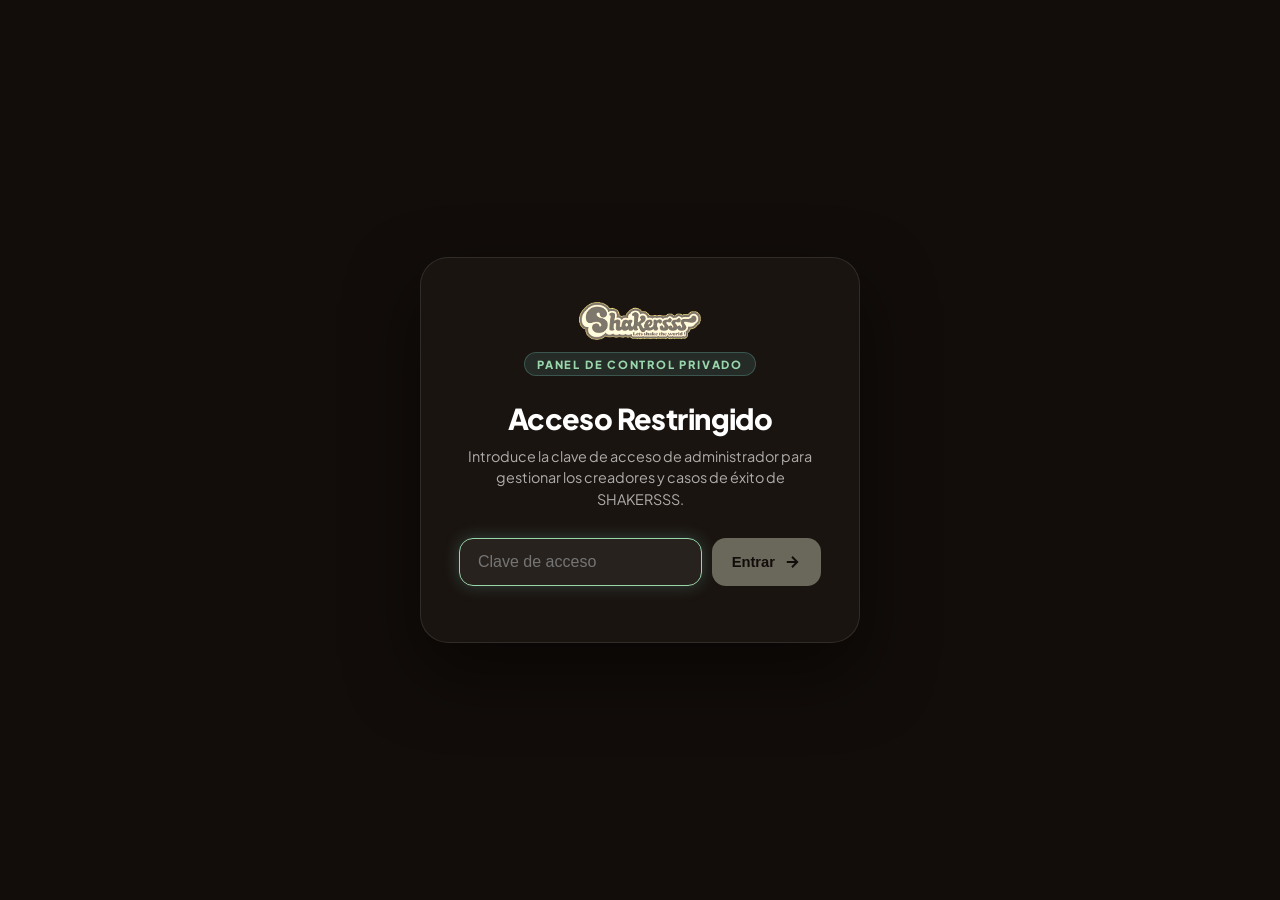
==== commit 1c230177: "Update design: remove typewriter cursor, smooth about us exit, hard drop shadow on box text, white s" ====
--- a/admin.html
+++ b/admin.html
@@ -10,7 +10,7 @@
     <link href="https://fonts.googleapis.com/css2?family=Antonio:wght@700&family=Plus+Jakarta+Sans:wght@400;500;600;700;800&display=swap" rel="stylesheet">
     <link rel="stylesheet" href="styles.css?v=admin_sync">
     <link rel="stylesheet" href="admin.css?v=canonical_v2">
-    <link rel="icon" type="image/png" href="shakersss_logo.png">
+    <link rel="icon" type="image/x-icon" href="shakersss_favicon.ico">
 </head>
 <body class="admin-body">
 
@@ -676,13 +676,33 @@
                                 <input type="range" id="slider-studio-name-y" class="studio-slider" min="5" max="75" step="1" value="22">
                             </div>
 
-                            <!-- Slider 6: Contour Stroke -->
+                            <!-- Slider 6: Sombra Paralela Texto (Dura) -->
                             <div class="studio-control-group">
                                 <div class="studio-control-label-row">
-                                    <label class="studio-label" for="slider-studio-stroke">Grosor Contorno Nombre</label>
-                                    <span class="studio-val-badge" id="val-studio-stroke">4px</span>
-                                </div>
-                                <input type="range" id="slider-studio-stroke" class="studio-slider" min="0" max="20" step="0.5" value="4">
+                                    <label class="studio-label" for="slider-studio-shadow">Sombra Paralela Texto (Dura)</label>
+                                    <span class="studio-val-badge" id="val-studio-shadow">3px</span>
+                                </div>
+                                <input type="range" id="slider-studio-shadow" class="studio-slider" min="0" max="10" step="0.5" value="3">
+                            </div>
+
+                            <!-- Slider 7: Contorno Blanco Silueta -->
+                            <div class="studio-control-group">
+                                <div class="studio-control-label-row">
+                                    <label class="studio-label" for="slider-studio-cutout-stroke">Contorno Blanco Silueta</label>
+                                    <span class="studio-val-badge" id="val-studio-cutout-stroke">2px</span>
+                                </div>
+                                <input type="range" id="slider-studio-cutout-stroke" class="studio-slider" min="0" max="8" step="0.5" value="2">
+                            </div>
+
+                            <!-- Toggle: Name on one line vs two -->
+                            <div class="studio-control-group">
+                                <div class="studio-control-label-row">
+                                    <label class="studio-label" for="toggle-name-oneline">Nombre en una línea</label>
+                                    <label class="studio-toggle-switch">
+                                        <input type="checkbox" id="toggle-name-oneline">
+                                        <span class="studio-toggle-track"></span>
+                                    </label>
+                                </div>
                             </div>
                         </div>
                     </div>
@@ -946,9 +966,9 @@
     <!-- Supabase CDN (Official Client) -->
     <script src="https://cdn.jsdelivr.net/npm/@supabase/supabase-js@2"></script>
     <!-- Shared Data Service -->
-    <script src="shakersss-data.js?v=admin_v1"></script>
+    <script src="shakersss-data.js?v=admin_v3"></script>
     <!-- Admin Logic -->
     <script src="https://cdnjs.cloudflare.com/ajax/libs/html2canvas/1.4.1/html2canvas.min.js"></script>
-    <script src="admin.js?v=admin_v1"></script>
+    <script src="admin.js?v=admin_v3"></script>
 </body>
 </html>
--- a/styles.css
+++ b/styles.css
@@ -3,12 +3,16 @@
    ============================================ */
 
 :root {
-    --bg-primary: #FAE5AE;
-    --bg-primary-rgb: 250, 229, 174;
+    --bg-primary: #FBD578;
+    --bg-primary-rgb: 251, 213, 120;
     --text-dark: #1a1a1a;
     --color-topo: #483C32;
     --color-topo-dark: #362D26;
-    --text-highlight: #7ED4C8;
+    --text-highlight: #9AD6AC;
+    --brand-mint: #9AD6AC;
+    --brand-yellow: #FBD578;
+    --brand-cream: #EBDABC;
+    --brand-pearl: #C1C7C9;
     --white: #ffffff;
 
     /* Cereal Box Dimensions — Canonical 4:5 Aspect Ratio matching plantilla_box.png (1080x1350) */
@@ -35,6 +39,22 @@
     color: var(--text-dark);
     overflow-x: hidden;
     min-height: 100vh;
+}
+
+/* --- Global Cardboard Texture Effect across the entire design --- */
+body::after {
+    content: '';
+    position: fixed;
+    inset: 0;
+    width: 100vw;
+    height: 100vh;
+    background-image: url('cardboard_texture.png');
+    background-size: 320px 320px;
+    background-repeat: repeat;
+    mix-blend-mode: multiply;
+    opacity: 0.12;
+    pointer-events: none;
+    z-index: 800;
 }
 
 /* --- Lenis Smooth Scroll Foundation --- */
@@ -159,6 +179,15 @@
 .menu-btn.is-active span:nth-child(3) {
     transform: translateY(-8.5px) rotate(-45deg);
     background-color: var(--white);
+}
+
+/* Yellow hamburger on dark contact/footer section */
+.menu-btn.is-on-dark span {
+    background-color: var(--bg-primary);
+}
+
+.menu-btn.is-on-dark:hover span {
+    opacity: 0.85;
 }
 
 /* --- Navigation Drawer & Overlay --- */
@@ -403,20 +432,9 @@
     color: var(--text-highlight);
 }
 
-/* --- Typewriter Cursor on Hero Headline --- */
+/* --- Typewriter Cursor on Hero Headline (Disabled as requested) --- */
 .tw-cursor {
-    display: inline-block;
-    color: var(--text-highlight);
-    font-weight: 300;
-    margin-left: 3px;
-    animation: tw-blink 0.75s infinite;
-    vertical-align: baseline;
-    transition: opacity 0.5s ease;
-}
-
-.tw-cursor-fade {
-    opacity: 0;
-    animation: none;
+    display: none !important;
 }
 
 @keyframes tw-blink {
@@ -494,7 +512,7 @@
 /* --- Hero Scroll Down Indicator (matching user screenshot) --- */
 .hero-scroll-indicator {
     position: absolute;
-    bottom: 42px;
+    bottom: 60px;
     left: 50%;
     transform: translateX(-50%);
     background: transparent;
@@ -505,14 +523,51 @@
     display: flex;
     flex-direction: column;
     align-items: center;
-    gap: 8px;
+    gap: 10px;
     user-select: none;
     transition: transform 0.3s ease, opacity 0.3s ease;
+    animation: scrollBounce 2s ease-in-out infinite;
+}
+
+@keyframes scrollBounce {
+    0%, 100% { transform: translateX(-50%) translateY(0); }
+    50% { transform: translateX(-50%) translateY(8px); }
+}
+
+/* Mouse scroll icon */
+.hero-scroll-indicator::before {
+    content: '';
+    display: block;
+    width: 24px;
+    height: 38px;
+    border: 2px solid rgba(50, 38, 30, 0.5);
+    border-radius: 12px;
+    position: relative;
+    margin-bottom: 4px;
+}
+
+.hero-scroll-indicator::after {
+    content: '';
+    display: block;
+    width: 4px;
+    height: 8px;
+    background: rgba(50, 38, 30, 0.55);
+    border-radius: 2px;
+    position: absolute;
+    top: 20px;
+    left: 50%;
+    transform: translateX(-50%);
+    animation: scrollDot 2s ease-in-out infinite;
+}
+
+@keyframes scrollDot {
+    0%, 100% { opacity: 1; transform: translateX(-50%) translateY(0); }
+    50% { opacity: 0.3; transform: translateX(-50%) translateY(10px); }
 }
 
 .scroll-indicator-text {
     font-family: 'Plus Jakarta Sans', sans-serif;
-    font-size: 0.84rem;
+    font-size: 1.05rem;
     font-weight: 700;
     letter-spacing: 0.18em;
     text-transform: uppercase;
@@ -662,6 +717,9 @@
 .box-face {
     position: absolute;
     backface-visibility: hidden;
+    -webkit-backface-visibility: hidden;
+    transform-style: flat;
+    -webkit-transform-style: flat;
 }
 
 /* --- FRONT FACE (Programmatic Cereal Box Design) --- */
@@ -672,14 +730,18 @@
     overflow: hidden;
     border-radius: 4px;
     position: relative;
-
-    /* Base cardboard texture + box brand color */
+    transform-style: flat;
+    -webkit-transform-style: flat;
+    isolation: isolate;
+
+    /* Base cardboard texture + box brand color + secondary cardboard grain layer */
     background-color: var(--box-color, #E63946);
     background-image:
         radial-gradient(ellipse at 50% 25%, rgba(255, 255, 255, 0.18) 0%, transparent 68%),
+        url('cardboard_texture.png'),
         url('cardboard_texture.png');
-    background-size: 100% 100%, 256px 256px;
-    background-blend-mode: overlay, multiply;
+    background-size: 100% 100%, 256px 256px, 480px 480px;
+    background-blend-mode: overlay, multiply, color-burn;
 
     box-shadow:
         /* Hardware-accelerated cast shadows replacing heavy filter */
@@ -694,6 +756,11 @@
         /* Cast shadow onto neighbors */
         -2px 0 10px rgba(10, 5, 25, 0.10),
         2px 0 10px rgba(10, 5, 25, 0.10);
+
+    /* High-quality rendering */
+    image-rendering: auto;
+    -webkit-backface-visibility: hidden;
+    will-change: transform;
 }
 
 /* Layer 1: Ambient studio lighting */
@@ -701,6 +768,7 @@
     content: '';
     position: absolute;
     inset: 0;
+    transform: translateZ(1px);
     background:
         /* Warm highlight — top-left studio key light */
         radial-gradient(ellipse 60% 45% at 20% 12%,
@@ -727,6 +795,7 @@
     content: '';
     position: absolute;
     inset: 0;
+    transform: translateZ(6px);
     background-image:
         /* Edge bevel highlights */
         linear-gradient(90deg, rgba(0, 0, 0, 0.10) 0px, transparent 3px),
@@ -734,10 +803,10 @@
         linear-gradient(270deg, rgba(0, 0, 0, 0.08) 0px, transparent 3px),
         /* Cardboard grain */
         url('cardboard_texture.png');
-    background-size: 100%, 100%, 100%, 256px 256px;
+    background-size: 100%, 100%, 100%, 180px 180px;
     background-repeat: no-repeat, no-repeat, no-repeat, repeat;
     mix-blend-mode: multiply;
-    opacity: 0.30;
+    opacity: 0.20;
     pointer-events: none;
     z-index: 10;
     /* Above all other layers */
@@ -757,13 +826,13 @@
     text-align: center;
     z-index: 2;
     pointer-events: none;
-    transform: translateY(-50%);
+    transform: translateY(-50%) translateZ(2px);
     padding: 0 10px;
 }
 
 .box-front-creator-name {
     display: inline-block;
-    font-family: 'Antonio', 'Impact', sans-serif;
+    font-family: 'Plus Jakarta Sans', sans-serif;
     font-weight: 700;
     font-size: var(--box-name-size, 3.0rem);
     line-height: 0.88;
@@ -771,10 +840,11 @@
     /* Allows Title Case (e.g. Bruno Casanova) matching reference */
     letter-spacing: -0.015em;
     color: #ffffff;
-    /* Bold black contour / stroke matching exact reference mockup */
-    -webkit-text-stroke: var(--box-name-stroke, 4px) #000000;
-    paint-order: stroke fill;
-    /* No drop shadow */
+    /* User: Quita el contorno negro. Sombra paralela con poca distancia y muy dura */
+    -webkit-text-stroke: 0px transparent;
+    text-shadow:
+        var(--box-text-shadow-dist, 3px) var(--box-text-shadow-dist, 3px) 0px rgba(0, 0, 0, 0.90);
+    paint-order: fill;
     white-space: pre-line;
     user-select: none;
     max-width: 96%;
@@ -792,6 +862,7 @@
     justify-content: center;
     z-index: 3;
     pointer-events: none;
+    transform: translateZ(3px);
 }
 
 .box-front-cutout-img {
@@ -804,8 +875,14 @@
     height: 78%;
     object-fit: contain;
     object-position: bottom center;
-    filter: contrast(1.10) brightness(1.02);
+    filter:
+        drop-shadow(var(--box-silhouette-stroke, 2px) 0 0 #ffffff)
+        drop-shadow(calc(var(--box-silhouette-stroke, 2px) * -1) 0 0 #ffffff)
+        drop-shadow(0 var(--box-silhouette-stroke, 2px) 0 #ffffff)
+        drop-shadow(0 calc(var(--box-silhouette-stroke, 2px) * -1) 0 #ffffff)
+        contrast(1.10) brightness(1.02);
     transition: transform 0.12s ease-out;
+    image-rendering: -webkit-optimize-contrast;
 }
 
 /* Fallback photo styling without artificial white card border */
@@ -825,14 +902,14 @@
 .box-front-badge {
     position: absolute;
     top: 50%;
-    transform: translateY(-50%);
+    transform: translateY(-50%) translateZ(4px);
     z-index: 4;
     pointer-events: none;
     display: flex;
     flex-direction: column;
     color: #ffffff;
-    font-family: 'Antonio', sans-serif;
-    text-shadow: 0 2px 6px rgba(0, 0, 0, 0.7);
+    font-family: 'Plus Jakarta Sans', sans-serif;
+
     user-select: none;
 }
 
@@ -874,6 +951,7 @@
     z-index: 5;
     pointer-events: none;
     user-select: none;
+    transform: translateZ(5px);
 }
 
 
@@ -1114,21 +1192,7 @@
 }
 
 /* --- Responsive --- */
-@media (max-width: 1200px) {
-    :root {
-        --box-w: 280px;
-        --box-h: 350px;
-        --box-d: 105px;
-    }
-}
-
 @media (max-width: 900px) {
-    :root {
-        --box-w: 260px;
-        --box-h: 325px;
-        --box-d: 95px;
-    }
-
     .header {
         padding: 16px 24px;
     }
@@ -1154,6 +1218,7 @@
     .roster-arrow {
         width: 44px;
         height: 44px;
+        z-index: 30;
     }
 
     .roster-arrow-left {
@@ -1166,61 +1231,15 @@
 }
 
 @media (max-width: 600px) {
-    :root {
-        /* Mobile: Prominent, screen-dominating cereal box in 4:5 canonical ratio */
-        --box-w: 280px;
-        --box-h: 350px;
-        --box-d: 95px;
-    }
-
-    .hero-headline {
-        top: 17%;
-        font-size: clamp(1.5rem, 6.5vw, 2.2rem);
-        line-height: 1.2;
-    }
-
-    .marquee-container {
-        top: 29%;
-    }
-
-    .logo-item svg {
-        width: 48px;
-        height: 48px;
-    }
-
-    .box-brand {
-        font-size: 0.62rem;
-        letter-spacing: 2px;
-    }
-
-    .box-name,
-    .box-front-creator-name {
-        font-size: calc(var(--box-name-size, 3.8rem) * 0.82);
-        -webkit-text-stroke-width: calc(var(--box-name-stroke, 12px) * 0.82);
-    }
-
-    .box-category {
-        display: block;
-        font-size: 0.70rem;
-    }
-
-    .spine-brand {
-        display: block;
-        font-size: 0.50rem;
-    }
-
-    .spine-name {
-        font-size: 0.82rem;
-    }
-
     .roster-arrow {
         width: 44px;
         height: 44px;
+        z-index: 30;
     }
 
     .roster-arrow svg {
-        width: 20px;
-        height: 20px;
+        width: 22px;
+        height: 22px;
     }
 
     .roster-arrow-left {
@@ -1232,21 +1251,10 @@
     }
 }
 
-@media (max-width: 390px) {
-    :root {
-        /* Extra small phones (iPhone SE, etc.) */
-        --box-w: 250px;
-        --box-h: 410px;
-        --box-d: 85px;
-    }
-
-    .box-creator-img {
-        width: 96px;
-        height: 96px;
-    }
-
-    .box-name {
-        font-size: 1.45rem;
+@media (max-width: 350px) {
+    .roster-viewport {
+        transform: scale(0.88);
+        transform-origin: center center;
     }
 }
 
@@ -1355,7 +1363,7 @@
 }
 
 .about-bio-wrap {
-    max-width: 900px;
+    max-width: 1200px;
     display: flex;
     flex-direction: column;
     gap: 0;
@@ -1786,8 +1794,7 @@
     z-index: 15;
     opacity: 0;
     pointer-events: none;
-    overflow-y: auto;
-    -webkit-overflow-scrolling: touch;
+    overflow: hidden;
     display: flex;
     align-items: center;
     justify-content: center;
@@ -1859,7 +1866,7 @@
 }
 
 .footer-title {
-    font-size: clamp(1.6rem, 2.8vw, 2.5rem);
+    font-size: clamp(2.0rem, 3.5vw, 3.2rem);
     font-weight: 800;
     line-height: 1.1;
     letter-spacing: -0.03em;
@@ -1872,7 +1879,7 @@
 }
 
 .footer-subtitle {
-    font-size: clamp(0.82rem, 0.95vw, 0.92rem);
+    font-size: clamp(0.92rem, 1.1vw, 1.05rem);
     line-height: 1.35;
     color: rgba(255, 255, 255, 0.72);
     font-weight: 400;
@@ -2246,110 +2253,305 @@
 }
 
 @media (max-width: 768px) {
+
+    /* --- Roster Headline --- */
     .roster-headline {
         font-size: clamp(2.2rem, 9.5vw, 4.2rem) !important;
-        top: 14% !important;
-    }
-
-    .success-cases-header {
-        top: 14% !important;
+        top: 10% !important;
     }
 
     .section-headline {
         font-size: clamp(2.2rem, 9.5vw, 4.2rem) !important;
     }
 
-    .cases-carousel-wrapper {
-        margin-top: 55px !important;
-    }
-
-    .cases-viewport {
-        padding: 30px 0 !important;
-    }
-
-    .cases-arrow {
-        width: 44px !important;
-        height: 44px !important;
-    }
-
-    .cases-arrow-left {
-        left: 8px !important;
-    }
-
-    .cases-arrow-right {
-        right: 8px !important;
-    }
-
+    /* --- About Us Section --- */
+    .about-header {
+        max-width: 100%;
+        width: 100%;
+        padding: 0 24px;
+    }
+
+    .about-headline {
+        font-size: clamp(2.5rem, 10vw, 4.5rem);
+        margin-bottom: 20px;
+    }
+
+    .about-bio-wrap {
+        max-width: 100%;
+    }
+
+    .about-bio-body {
+        font-size: clamp(1.0rem, 3.8vw, 1.25rem);
+        line-height: 1.5;
+        text-align: center;
+    }
+
+    .keep-shaking-cta {
+        margin-top: 24px;
+    }
+
+    .keep-shaking-text {
+        font-size: 0.95rem;
+    }
+
+    /* --- Footer / Contact Section --- */
     .footer-section {
         overflow-y: auto !important;
         -webkit-overflow-scrolling: touch;
         align-items: flex-start !important;
         padding: 0 !important;
+        height: auto !important;
+        min-height: 100vh !important;
+        max-height: none !important;
     }
 
     .footer-container {
         height: auto !important;
-        min-height: 100% !important;
-        padding: 44px 20px 24px !important;
-        gap: 20px !important;
+        max-height: none !important;
+        min-height: 100vh;
+        padding: 80px 20px 24px !important;
+        gap: 18px !important;
+        justify-content: flex-start !important;
+    }
+
+    .footer-header {
+        margin-bottom: 10px;
+    }
+
+    .footer-title {
+        font-size: clamp(1.6rem, 6.5vw, 2.4rem) !important;
+        line-height: 1.15;
+    }
+
+    .footer-subtitle {
+        font-size: 0.88rem;
+        line-height: 1.4;
+    }
+
+    .footer-badge {
+        font-size: 0.62rem;
+        padding: 3px 10px;
     }
 
     .footer-contact-grid {
         grid-template-columns: 1fr !important;
-        gap: 12px !important;
-    }
-
+        gap: 10px !important;
+    }
+
+    .footer-card {
+        padding: 16px 18px !important;
+        border-radius: 14px !important;
+    }
+
+    .card-icon-wrap {
+        width: 36px;
+        height: 36px;
+        border-radius: 10px;
+        margin-bottom: 8px;
+    }
+
+    .card-icon-wrap svg {
+        width: 17px;
+        height: 17px;
+    }
+
+    .card-category {
+        font-size: 0.6rem;
+        margin-bottom: 2px;
+    }
+
+    .card-headline {
+        font-size: 1.05rem !important;
+        margin-bottom: 8px;
+    }
+
+    .card-details {
+        gap: 6px;
+    }
+
+    .detail-label {
+        font-size: 0.68rem;
+    }
+
+    .detail-link,
+    .detail-text {
+        font-size: 0.82rem;
+    }
+
+    .card-badge {
+        font-size: 0.68rem;
+        padding: 5px 10px;
+        margin-top: 8px;
+    }
+
+    .city-tags {
+        gap: 6px;
+        margin-top: 8px;
+    }
+
+    .city-tag {
+        font-size: 0.72rem;
+        padding: 4px 10px;
+    }
+
+    /* --- Social Section --- */
     .footer-social-section {
         flex-direction: column !important;
         align-items: flex-start !important;
         gap: 10px !important;
     }
 
+    .social-pills-grid {
+        gap: 6px !important;
+    }
+
+    .social-pill {
+        padding: 6px 12px !important;
+        font-size: 0.72rem !important;
+    }
+
+    /* --- Footer Bottom Bar --- */
     .footer-bottom-bar {
         flex-direction: column;
         align-items: flex-start;
-        gap: 14px;
+        gap: 12px;
+        padding-top: 16px;
+    }
+
+    .bottom-brand {
+        gap: 10px;
+    }
+
+    .footer-logo {
+        height: 20px;
+    }
+
+    .brand-tagline {
+        font-size: 0.68rem;
+    }
+
+    .bottom-links {
+        flex-wrap: wrap;
+        gap: 8px;
+    }
+
+    .bottom-links a {
+        font-size: 0.72rem;
     }
 
     .bottom-right {
         width: 100%;
         justify-content: space-between;
     }
+
+    .copyright {
+        font-size: 0.68rem;
+    }
+
+    .back-to-top {
+        font-size: 0.68rem;
+        padding: 5px 12px;
+    }
+
+    /* --- Success Cases Carousel --- */
+    .success-cases-header {
+        top: 10% !important;
+    }
+
+    .cases-carousel-wrapper {
+        margin-top: 55px !important;
+    }
+
+    .cases-viewport {
+        padding: 30px 0 !important;
+    }
+
+    .cases-arrow {
+        width: 40px !important;
+        height: 40px !important;
+    }
+
+    .cases-arrow-left {
+        left: 6px !important;
+    }
+
+    .cases-arrow-right {
+        right: 6px !important;
+    }
 }
 
 @media (max-width: 600px) {
+
+    /* --- Hero --- */
+    .hero-headline {
+        top: 36% !important;
+        font-size: clamp(1.6rem, 7.2vw, 2.3rem) !important;
+        line-height: 1.15 !important;
+        white-space: normal !important;
+        width: 90% !important;
+        max-width: 90% !important;
+        padding: 0;
+    }
+
+    .marquee-container {
+        top: 58% !important;
+    }
+
+    .logo-item {
+        transform: scale(0.65);
+        margin: 0 -14px;
+    }
+
+    .hero-scroll-indicator {
+        bottom: 36px !important;
+    }
+
+    .hero-scroll-indicator::before {
+        width: 20px;
+        height: 32px;
+    }
+
+    .hero-scroll-indicator::after {
+        top: 16px;
+        width: 3px;
+        height: 6px;
+    }
+
+    .scroll-indicator-text {
+        font-size: 0.82rem !important;
+        letter-spacing: 0.14em !important;
+    }
+
+    /* --- Roster (boxes) --- */
     .roster-wrapper {
-        bottom: -150px !important;
-    }
-
-    .hero-headline {
-        top: 17% !important;
-        font-size: clamp(1.5rem, 6.5vw, 2.2rem) !important;
-        line-height: 1.2 !important;
-    }
-
-    .marquee-container {
-        top: 29% !important;
-    }
-
-    .logo-item {
-        transform: scale(0.7);
-        margin: 0 -12px;
+        bottom: 0 !important;
+    }
+
+    .roster-headline {
+        font-size: clamp(2.0rem, 8.5vw, 3.2rem) !important;
+        top: 8% !important;
     }
 
     .roster-arrow {
-        width: 36px !important;
-        height: 36px !important;
+        width: 44px !important;
+        height: 44px !important;
+        z-index: 30 !important;
+    }
+
+    .roster-arrow svg {
+        width: 22px !important;
+        height: 22px !important;
     }
 
     .roster-arrow-left {
-        left: 6px !important;
+        left: 8px !important;
     }
 
     .roster-arrow-right {
-        right: 6px !important;
-    }
-
+        right: 8px !important;
+    }
+
+    /* --- Nav Drawer --- */
     .nav-drawer {
         width: 100vw !important;
         max-width: 100vw !important;
@@ -2360,25 +2562,58 @@
         font-size: 1.85rem !important;
     }
 
+    /* --- About Us --- */
+    .about-headline {
+        font-size: clamp(2.2rem, 9vw, 3.6rem) !important;
+        margin-bottom: 16px;
+    }
+
+    .about-bio-body {
+        font-size: clamp(0.95rem, 3.6vw, 1.15rem) !important;
+        line-height: 1.5;
+        padding: 0 4px;
+    }
+
+    .keep-shaking-cta {
+        margin-top: 18px;
+    }
+
+    /* --- Footer / Contact --- */
+    .footer-container {
+        padding: 72px 16px 20px !important;
+        gap: 14px !important;
+    }
+
     .footer-title {
-        font-size: clamp(1.6rem, 6.5vw, 2.2rem) !important;
+        font-size: clamp(1.4rem, 6vw, 1.9rem) !important;
+    }
+
+    .footer-subtitle {
+        font-size: 0.82rem;
     }
 
     .footer-card {
-        padding: 16px 18px !important;
-        border-radius: 14px !important;
+        padding: 14px 16px !important;
+        border-radius: 12px !important;
     }
 
     .card-headline {
-        font-size: 1.1rem !important;
-    }
-
-    .social-pills-grid {
-        gap: 8px !important;
-    }
-
-    .social-pill {
-        padding: 6px 12px !important;
-        font-size: 0.75rem !important;
-    }
-}+        font-size: 0.98rem !important;
+    }
+
+    .footer-bottom-bar {
+        gap: 10px;
+    }
+
+    .bottom-links {
+        gap: 6px;
+    }
+
+    .bottom-links a {
+        font-size: 0.68rem;
+    }
+
+    .bottom-links .divider {
+        font-size: 0.6rem;
+    }
+}
--- a/admin.css
+++ b/admin.css
@@ -11,8 +11,8 @@
     --text-primary: #ffffff;
     --text-secondary: rgba(255, 255, 255, 0.65);
     --text-muted: rgba(255, 255, 255, 0.45);
-    --brand-mint: #7ED4C8;
-    --brand-topo: #483C32;
+    --brand-mint: #9AD6AC;
+    --brand-topo: #6A675B;
     --accent-red: #ef4444;
     --accent-green: #22c55e;
 }
@@ -2211,7 +2211,7 @@
     display: flex;
     align-items: center;
     justify-content: center;
-    color: #7ED4C8;
+    color: #9AD6AC;
     margin-bottom: 4px;
     transition: transform 0.3s ease;
 }
@@ -2315,7 +2315,7 @@
 
 .mass-bar-fill {
     height: 100%;
-    background: linear-gradient(90deg, #7ED4C8, #9B51E0, #FF6B6B);
+    background: linear-gradient(90deg, #9AD6AC, #9B51E0, #FF6B6B);
     border-radius: 20px;
     transition: width 0.35s ease;
     box-shadow: 0 0 14px rgba(155, 81, 224, 0.7);
@@ -2551,7 +2551,7 @@
 
 /* ============================================
    SOBER MODE � Simplified Visual Style
-   Max 4 colors: #120d0a (bg), #1a1410 (card), #483C32 (accent), #ffffff (text)
+   Max 4 colors: #120d0a (bg), #1a1410 (card), #6A675B (accent), #ffffff (text)
    No gradients, no unnecessary decorations
    ============================================ */
 
@@ -2605,7 +2605,7 @@
 /* Flat buttons, no gradients */
 .btn-primary,
 .lock-submit-btn {
-    background: #483C32 !important;
+    background: #6A675B !important;
     border: none !important;
     box-shadow: none !important;
 }
@@ -2683,7 +2683,7 @@
 
 .section-tab.is-active {
     background: rgba(72,60,50,0.2) !important;
-    border-bottom: 2px solid #483C32 !important;
+    border-bottom: 2px solid #6A675B !important;
 }
 
 /* Remove SVG icons from section headers if decorative */
@@ -2719,3 +2719,41 @@
     font-weight: 500;
     margin-top: 2px;
 }
+
+/* Toggle Switch */
+.studio-toggle-switch {
+    position: relative;
+    display: inline-block;
+    width: 38px;
+    height: 20px;
+    cursor: pointer;
+}
+.studio-toggle-switch input {
+    opacity: 0;
+    width: 0;
+    height: 0;
+}
+.studio-toggle-track {
+    position: absolute;
+    inset: 0;
+    background: rgba(255,255,255,0.12);
+    border-radius: 20px;
+    transition: background 0.2s;
+}
+.studio-toggle-track::after {
+    content: '';
+    position: absolute;
+    top: 2px;
+    left: 2px;
+    width: 16px;
+    height: 16px;
+    background: #fff;
+    border-radius: 50%;
+    transition: transform 0.2s;
+}
+.studio-toggle-switch input:checked + .studio-toggle-track {
+    background: var(--brand-mint, #50E3C2);
+}
+.studio-toggle-switch input:checked + .studio-toggle-track::after {
+    transform: translateX(18px);
+}
